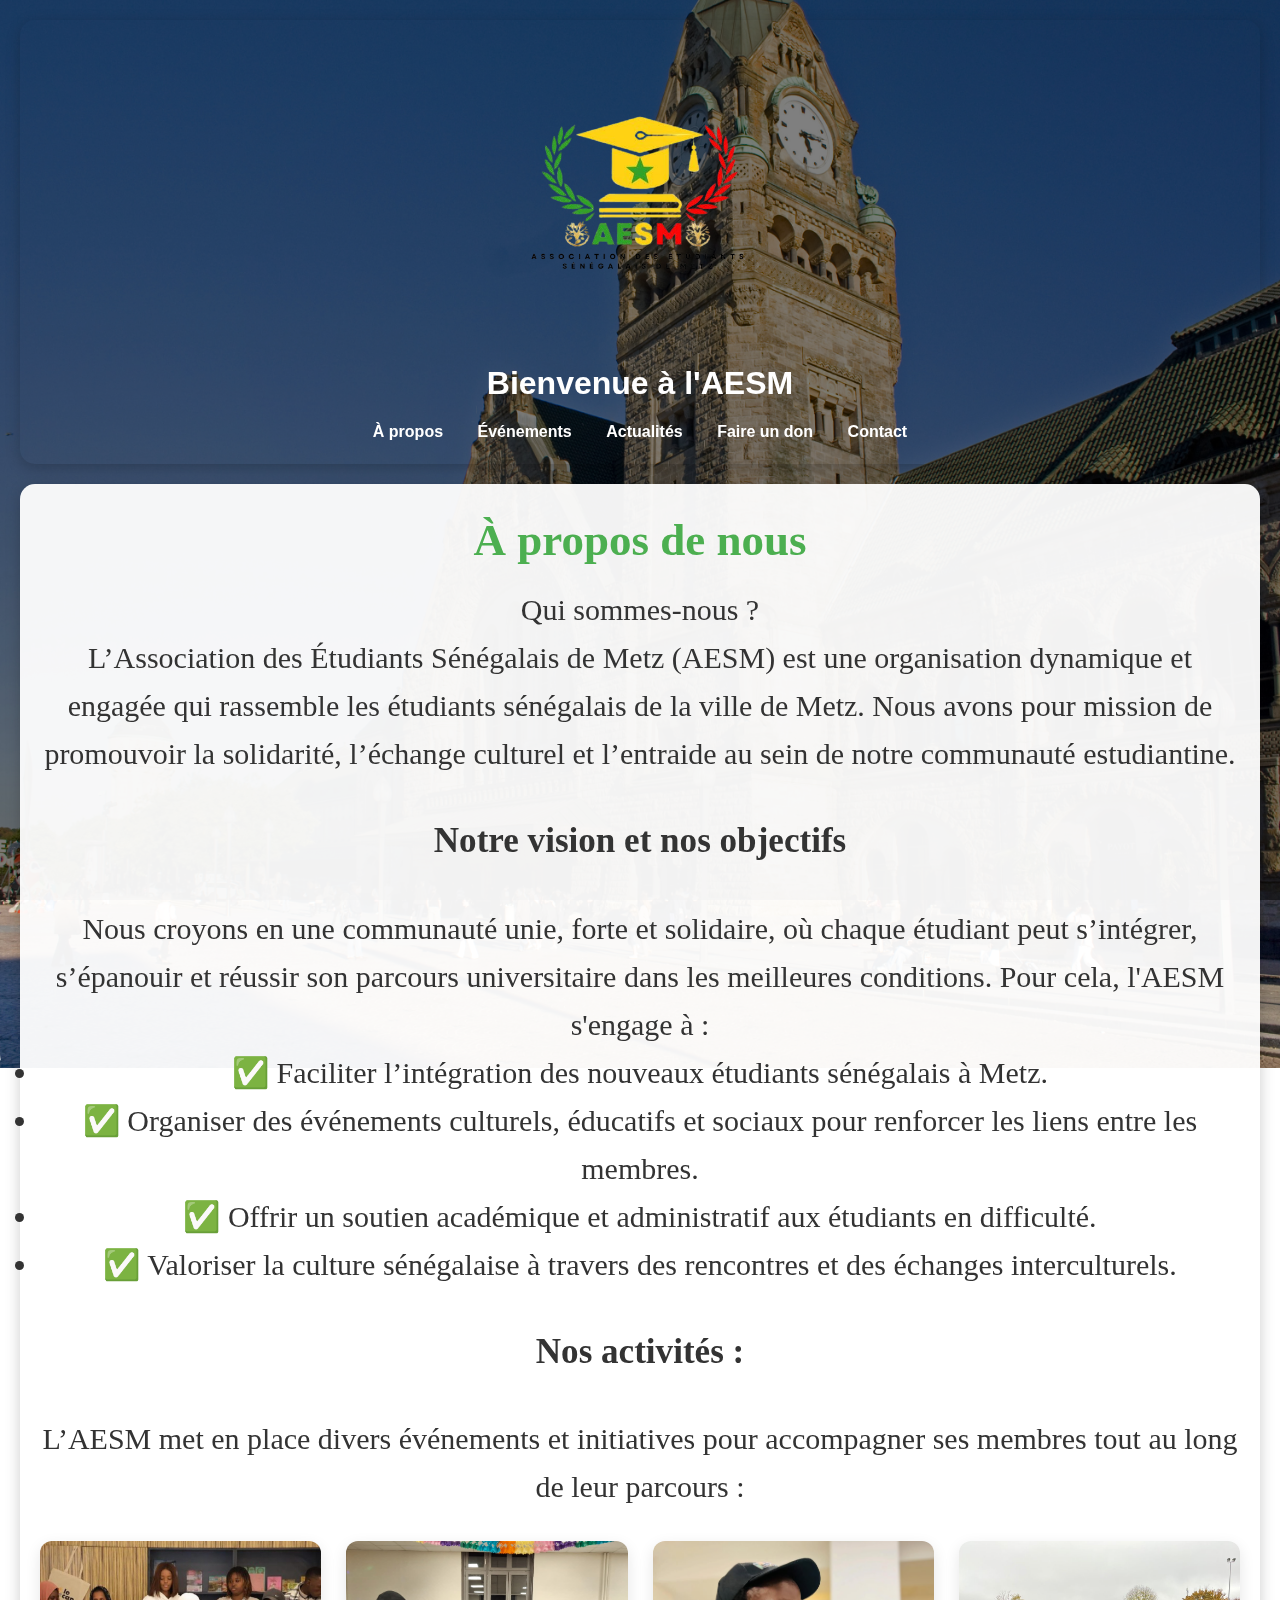
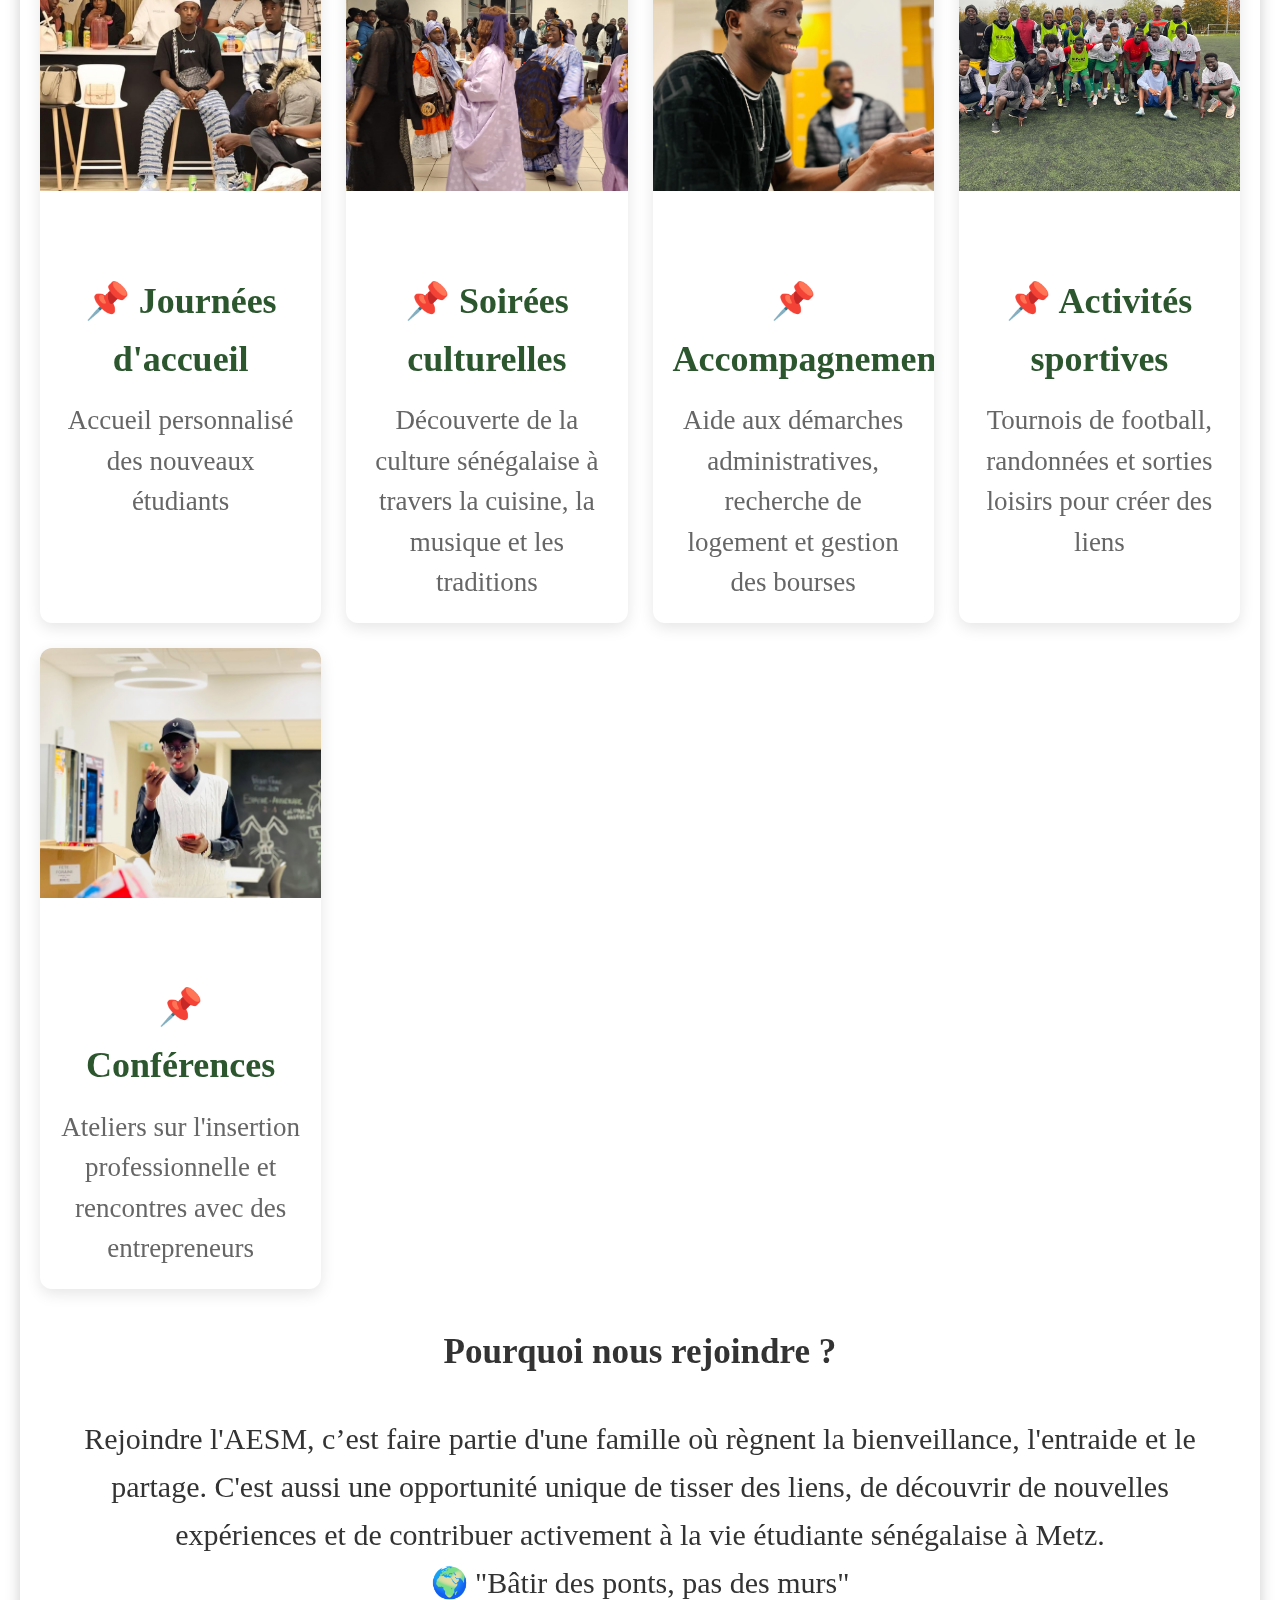
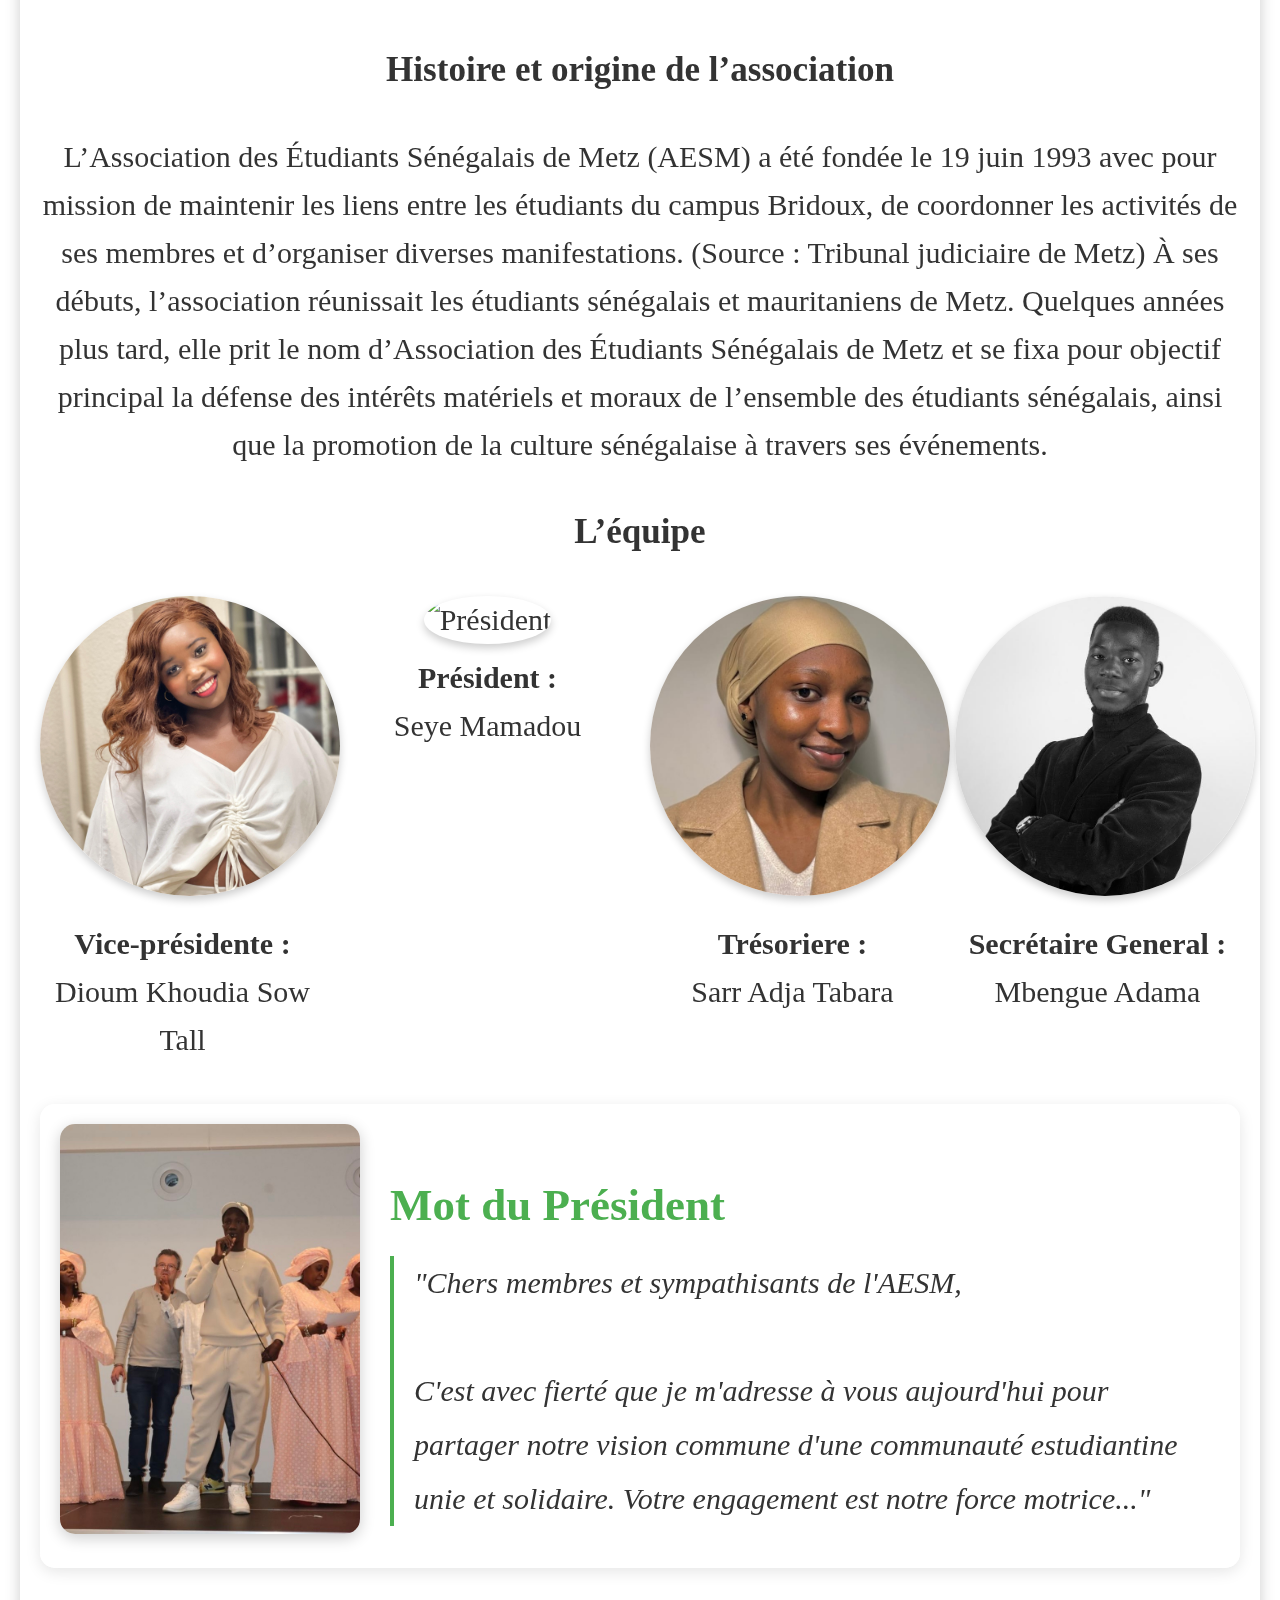
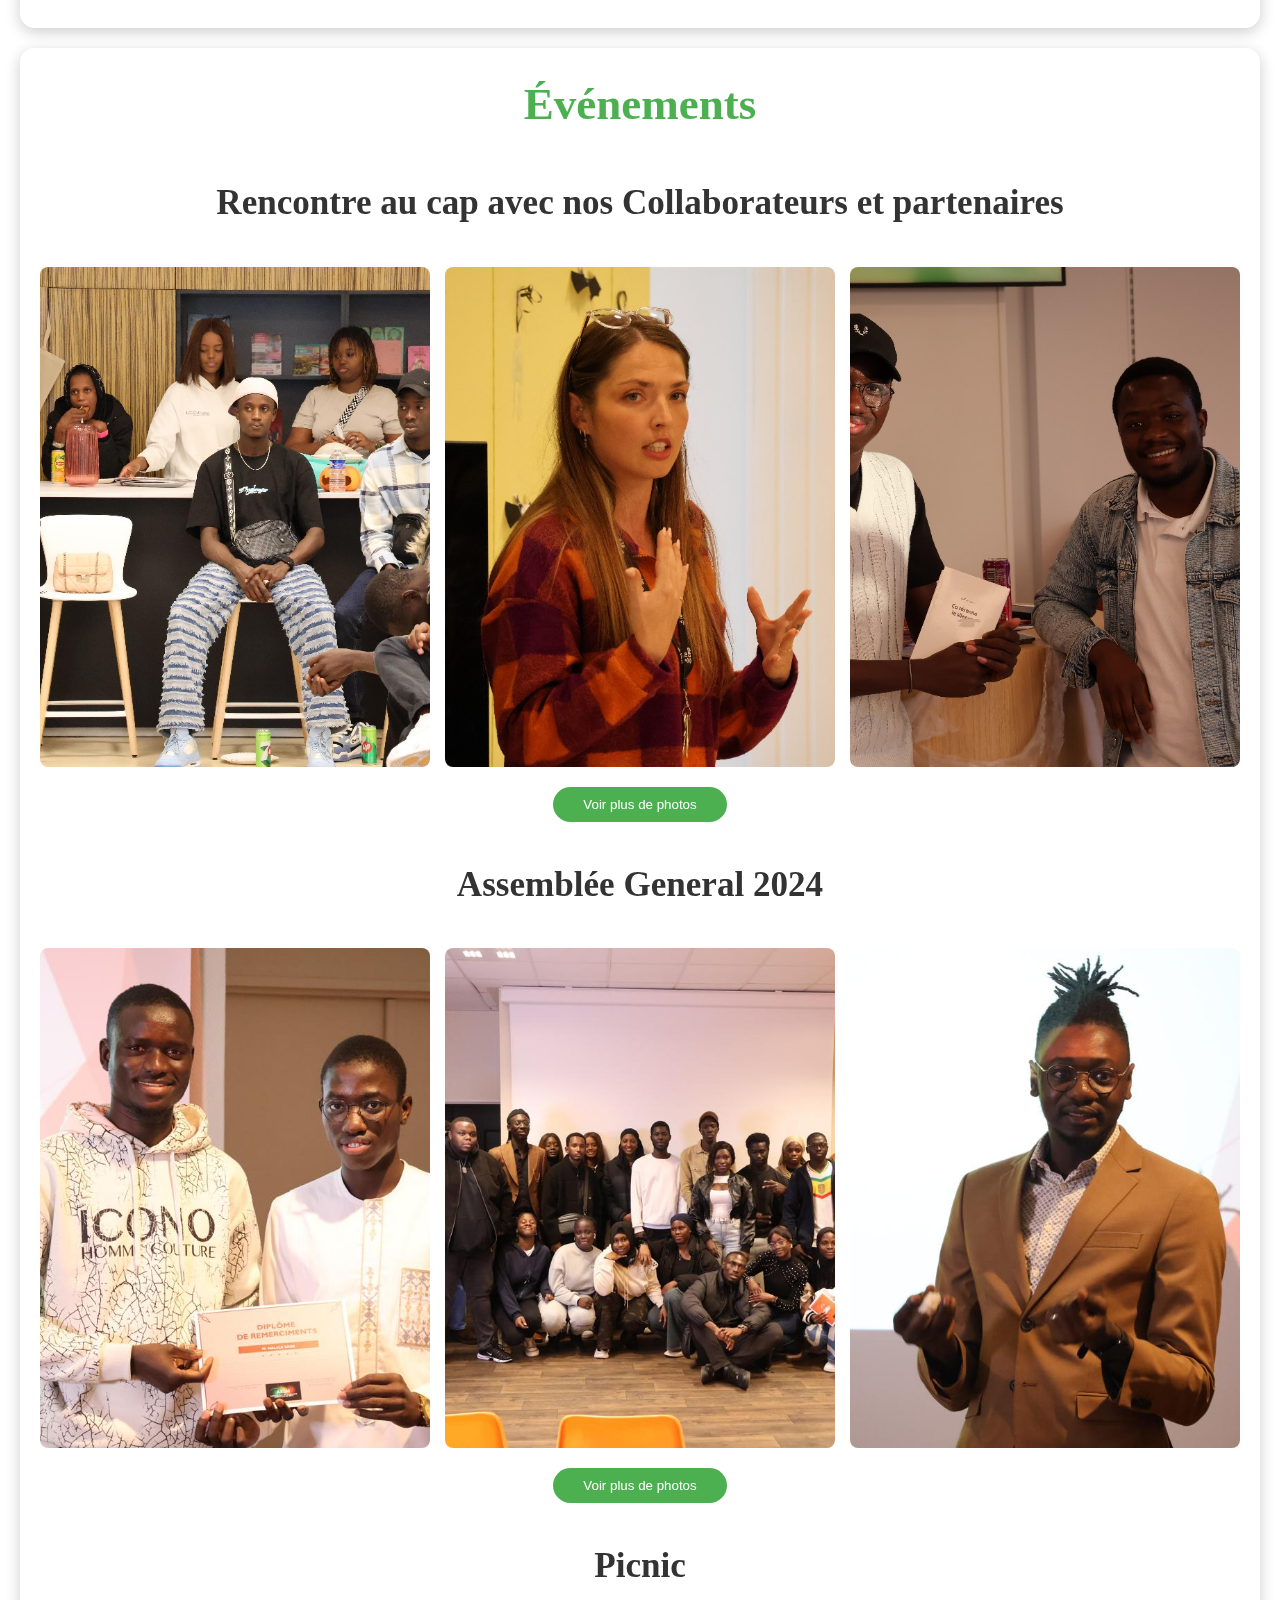
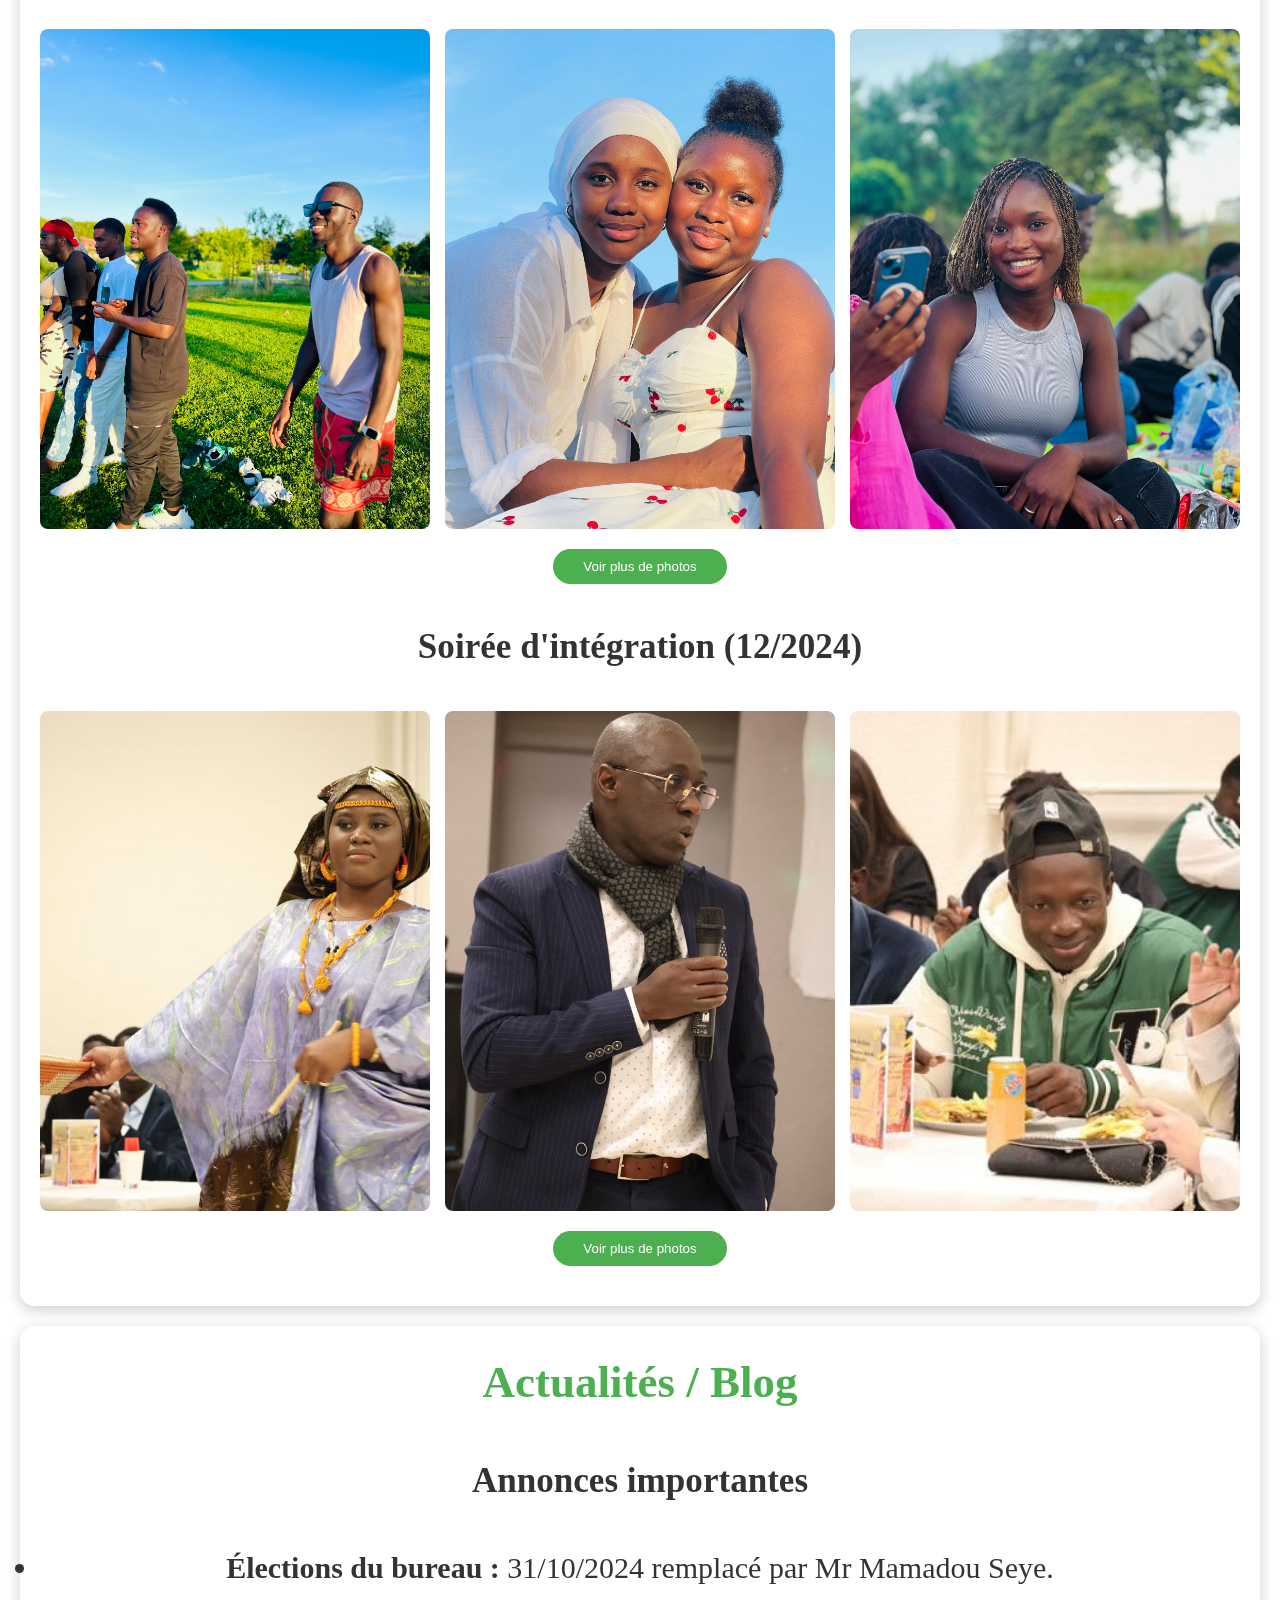
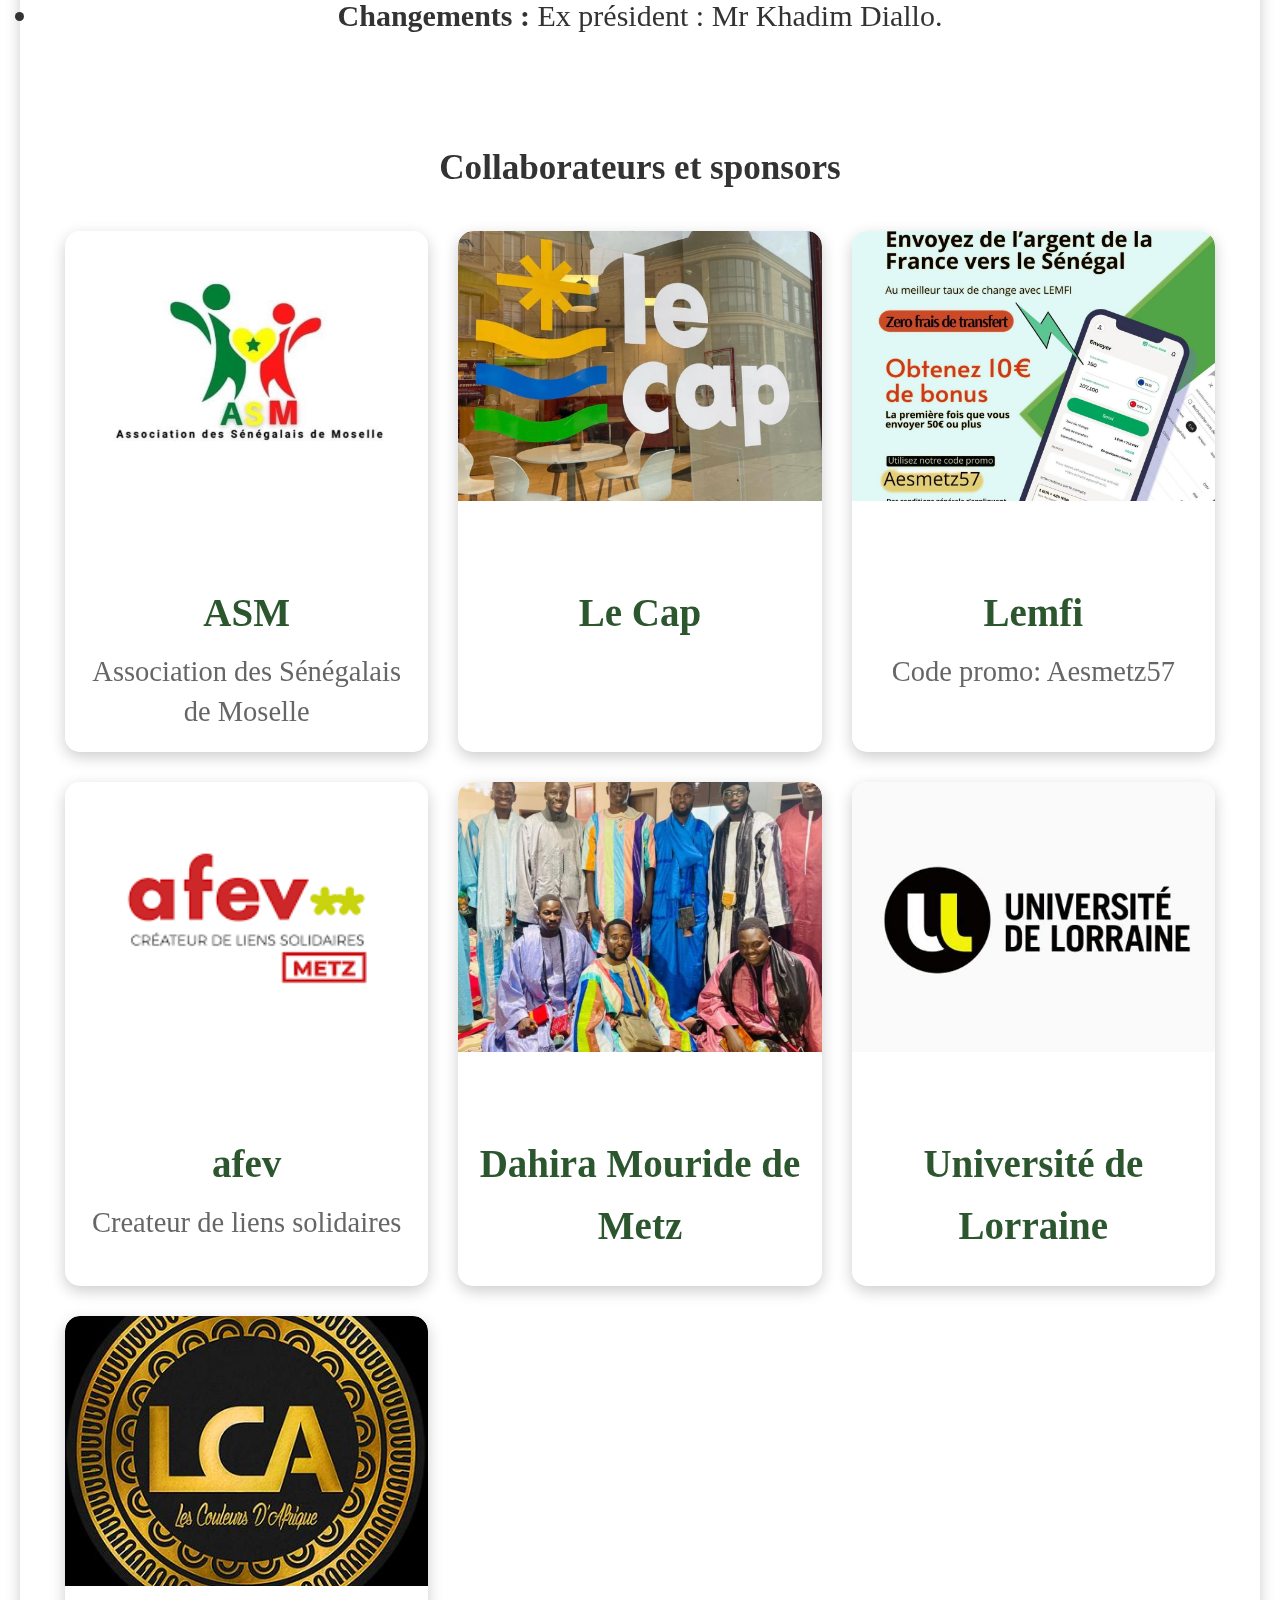
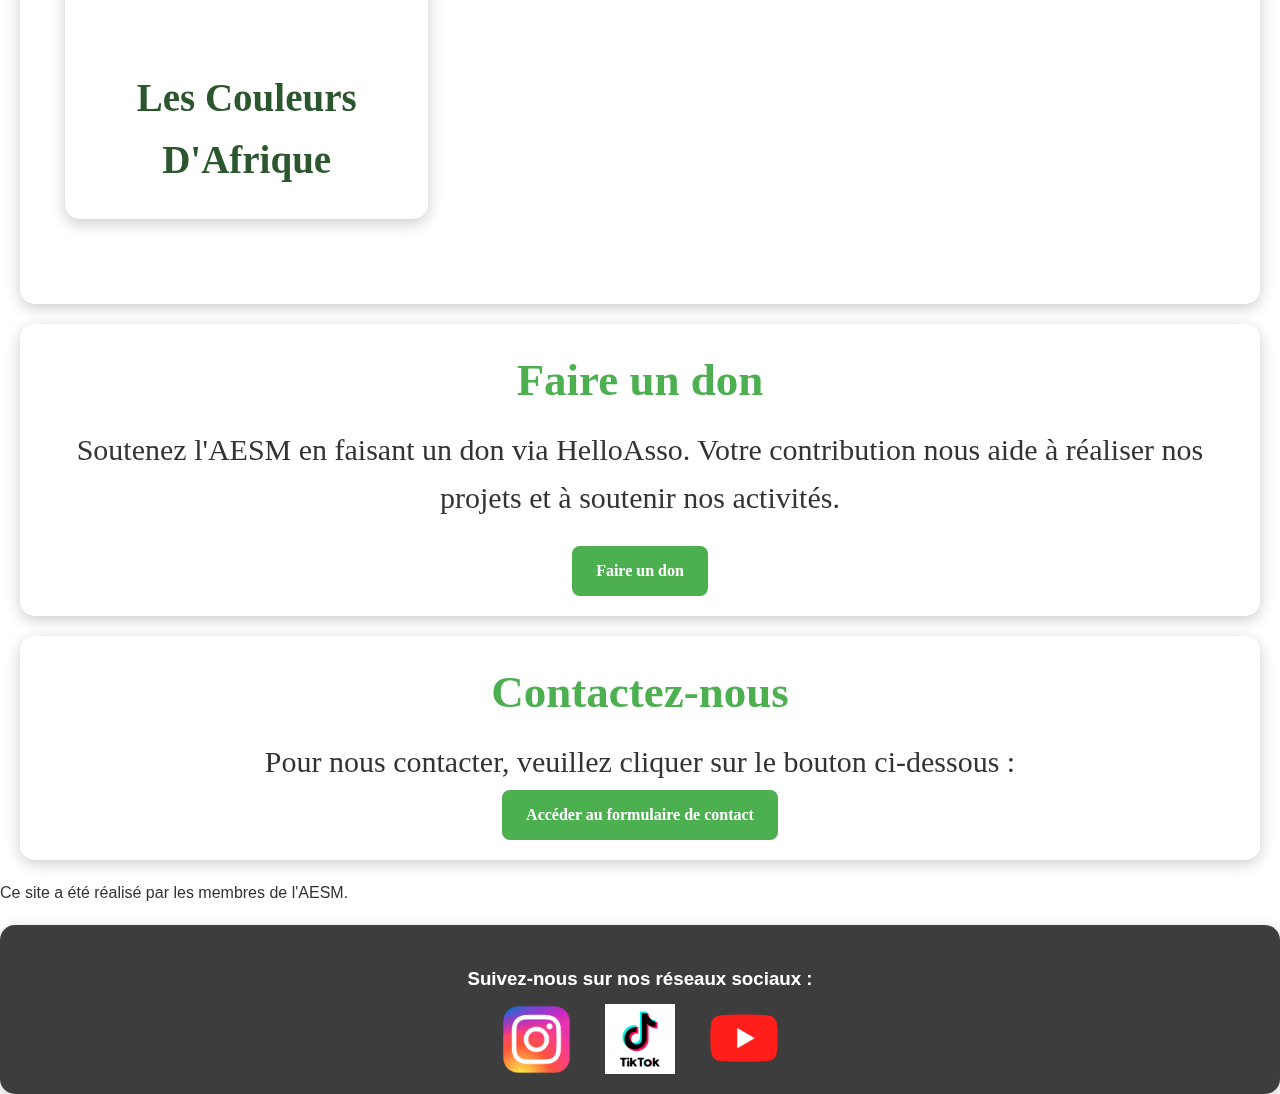
==== index.html @ ddfa6176 "Update index.html" ====
<!DOCTYPE html>
<html lang="fr">
<head>
  <meta charset="UTF-8">
  <meta name="viewport" content="width=device-width, initial-scale=1.0">
  <title>AESM - Association</title>
  <link rel="stylesheet" href="style.css">
  <link rel="stylesheet" href="https://cdnjs.cloudflare.com/ajax/libs/font-awesome/6.0.0-beta3/css/all.min.css">
</head>
<body>
  <!-- En-tête -->
  <header>
    <div class="logo">
      <img src="PHOTO-2024-07-18-23-38-45-removebg-preview.png" alt="Logo AESM" width="500">
    </div>
    <h1>Bienvenue à l'AESM</h1>
    <nav>
      <ul>
        <li><a href="#about">À propos</a></li>
        <li><a href="#events">Événements</a></li>
        <li><a href="#news">Actualités</a></li>
        <li><a href="#don">Faire un don</a></li>
        <li><a href="contact.html" target="_blank">Contact</a></li>
      </ul>
    </nav>
  </header>

  <!-- Section À propos -->
  <section id="about">
    <h2>À propos de nous</h2>
    <p>Qui sommes-nous ?</p>
    <p>
      L’Association des Étudiants Sénégalais de Metz (AESM) est une organisation dynamique et engagée qui rassemble les étudiants sénégalais de la ville de Metz. Nous avons pour mission de promouvoir la solidarité, l’échange culturel et l’entraide au sein de notre communauté estudiantine.
    </p>

    <h3>Notre vision et nos objectifs</h3>
    <p>
      Nous croyons en une communauté unie, forte et solidaire, où chaque étudiant peut s’intégrer, s’épanouir et réussir son parcours universitaire dans les meilleures conditions. Pour cela, l'AESM s'engage à :
    </p>
    <ul>
      <li>✅ Faciliter l’intégration des nouveaux étudiants sénégalais à Metz.</li>
      <li>✅ Organiser des événements culturels, éducatifs et sociaux pour renforcer les liens entre les membres.</li>
      <li>✅ Offrir un soutien académique et administratif aux étudiants en difficulté.</li>
      <li>✅ Valoriser la culture sénégalaise à travers des rencontres et des échanges interculturels.</li>
    </ul>

    <h3>Nos activités :</h3>
    <p>
      L’AESM met en place divers événements et initiatives pour accompagner ses membres tout au long de leur parcours :
    </p>
    
    <div class="activities-grid">
      <!-- Carte 1 -->
      <div class="activity-card">
        <img src="IMG_1BFABE31A3B1-1.jpeg" alt="Journée d'accueil">
        <div class="activity-content">
          <h4>📌 Journées d'accueil</h4>
          <p>Accueil personnalisé des nouveaux étudiants</p>
        </div>
      </div>

      <!-- Carte 2 -->
      <div class="activity-card">
        <img src="PHOTO-2024-12-29-06-07-31.jpg" alt="Soirée culturelle">
        <div class="activity-content">
          <h4>📌 Soirées culturelles</h4>
          <p>Découverte de la culture sénégalaise à travers la cuisine, la musique et les traditions</p>
        </div>
      </div>

      <!-- Carte 3 -->
      <div class="activity-card">
        <img src="IMG_AEBB4D42B78A-1.jpeg" alt="Orientation étudiants">
        <div class="activity-content">
          <h4>📌 Accompagnement</h4>
          <p>Aide aux démarches administratives, recherche de logement et gestion des bourses</p>
        </div>
      </div>

      <!-- Carte 4 -->
      <div class="activity-card">
        <img src="01da0c99-8529-484d-a7c5-5238e6abad5b.JPG" alt="Activités sportives">
        <div class="activity-content">
          <h4>📌 Activités sportives</h4>
          <p>Tournois de football, randonnées et sorties loisirs pour créer des liens</p>
        </div>
      </div>

      <!-- Carte 5 -->
      <div class="activity-card">
        <img src="IMG_04EDB9EB4CBD-1.jpeg" alt="Conférence">
        <div class="activity-content">
          <h4>📌 Conférences</h4>
          <p>Ateliers sur l'insertion professionnelle et rencontres avec des entrepreneurs</p>
        </div>
      </div>
    </div>

    <h3>Pourquoi nous rejoindre ?</h3>
    <p>
      Rejoindre l'AESM, c’est faire partie d'une famille où règnent la bienveillance, l'entraide et le partage. C'est aussi une opportunité unique de tisser des liens, de découvrir de nouvelles expériences et de contribuer activement à la vie étudiante sénégalaise à Metz.
    </p>
    <p>🌍 "Bâtir des ponts, pas des murs"</p>

    <h3>Histoire et origine de l’association</h3>
    <p>
      L’Association des Étudiants Sénégalais de Metz (AESM) a été fondée le 19 juin 1993 avec pour mission de maintenir les liens entre les étudiants du campus Bridoux, de coordonner les activités de ses membres et d’organiser diverses manifestations. (Source : Tribunal judiciaire de Metz)  

      À ses débuts, l’association réunissait les étudiants sénégalais et mauritaniens de Metz. Quelques années plus tard, elle prit le nom d’Association des Étudiants Sénégalais de Metz et se fixa pour objectif principal la défense des intérêts matériels et moraux de l’ensemble des étudiants sénégalais, ainsi que la promotion de la culture sénégalaise à travers ses événements.
    </p>

    <h3>L’équipe</h3>
    <div class="team-grid">
      <div class="team-member">
        <img src="PHOTO-2025-03-11-15-57-52.jpg" alt="Vice-président">
        <p><strong>Vice-présidente :</strong><br> Dioum Khoudia Sow Tall</p>
      </div>
      <div class="team-member">
        <img src="president.jpg" alt="Président">
        <p><strong>Président :</strong><br> Seye Mamadou</p>
      </div>
      <div class="team-member">
        <img src="49d410bf-b4b9-4752-95e1-48daf52a1ea6.jpg" alt="Trésorier">
        <p><strong>Trésoriere :</strong><br> Sarr Adja Tabara</p>
      </div>
      <div class="team-member">
        <img src="89726b7d-b067-4d74-ac09-86fc7202e1a9.jpg" alt="Secrétaire General">
        <p><strong>Secrétaire General :</strong><br> Mbengue Adama</p>
      </div>
    </div>

    <!-- Section Mot du président -->
    <div class="president-message">
      <div class="president-photo">
        <img src="d1a48d6d-c006-4075-9beb-6a8810f98c40.jpg" alt="Président">
      </div>
      <div class="president-text">
        <h3>Mot du Président</h3>
        <blockquote>
          "Chers membres et sympathisants de l'AESM,<br><br>
          C'est avec fierté que je m'adresse à vous aujourd'hui pour partager notre vision commune 
          d'une communauté estudiantine unie et solidaire. Votre engagement est notre force motrice..."
        </blockquote>
      </div>
    </div>
  </section>

 <!-- Section Événements -->
<section id="events">
    <h2>Événements</h2>
    
    <div class="events-container">
      <!-- Événement 1 -->
      <div class="event">
        <h3>Rencontre au cap avec nos Collaborateurs et partenaires</h3>
        <div class="gallery-container">
          <!-- Premières 3 photos visibles -->
          <div class="visible-gallery">
            <img src="5.jpg" alt="Photo 5 de l'événement">
            <img src="2.jpg" alt="Photo 2 de l'événement">
            <img src="3.jpg" alt="Photo 3 de l'événement">
          </div>
          <!-- Photos cachées -->
          <div class="hidden-gallery">
            <img src="4.jpg" alt="Photo 4 de l'événement">
            <img src="1.jpg" alt="Photo 1 de l'événement">
            <img src="6.jpg" alt="Photo 6 de l'événement">
            <img src="7.jpg" alt="Photo 7 de l'événement">
            <img src="8.jpg" alt="Photo 8 de l'événement">
            <img src="9.jpg" alt="Photo 9 de l'événement">
            <img src="10.jpg" alt="Photo 10 de l'événement">
            <img src="11.jpg" alt="Photo 11 de l'événement">
            <img src="12.jpg" alt="Photo 12 de l'événement">
            <img src="13.jpg" alt="Photo 13 de l'événement">
            <img src="14.jpg" alt="Photo 14 de l'événement">
          </div>
          <button class="voir-plus" aria-expanded="false">Voir plus de photos</button>
        </div>
      </div>
  
      <!-- Événement 2 -->
      <div class="event">
        <h3>Assemblée General 2024</h3>
        <div class="gallery-container">
          <div class="visible-gallery">
            <img src="ab16.jpg" alt="Photo 1 du Ndogou">
            <img src="ab44.jpg" alt="Photo 2 du Ndogou">
            <img src="ab8.jpg" alt="Photo 3 du Ndogou">
          </div>
          <div class="hidden-gallery">
            <!-- Liste des photos sans chemin -->
            <img src="ab1.jpg" alt="Photo Assemblée 1">
            <img src="ab2.jpg" alt="Photo Assemblée 2">
            <img src="ab3.jpg" alt="Photo Assemblée 3">
            <img src="ab4.jpg" alt="Photo Assemblée 4">
            <img src="ab5.jpg" alt="Photo Assemblée 5">
            <img src="ab6.jpg" alt="Photo Assemblée 6">
            <img src="ab7.jpg" alt="Photo Assemblée 7">
            <img src="ab9.jpg" alt="Photo Assemblée 9">
            <img src="ab10.jpg" alt="Photo Assemblée 10">
            <img src="ab11.jpg" alt="Photo Assemblée 11">
            <img src="ab12.jpg" alt="Photo Assemblée 12">
            <img src="ab13.jpg" alt="Photo Assemblée 13">
            <img src="ab14.jpg" alt="Photo Assemblée 14">
            <img src="ab15.jpg" alt="Photo Assemblée 15">
            <img src="ab17.jpg" alt="Photo Assemblée 17">
            <img src="ab18.jpg" alt="Photo Assemblée 18">
            <img src="ab19.jpg" alt="Photo Assemblée 19">
            <img src="ab20.jpg" alt="Photo Assemblée 20">
            <img src="ab21.jpg" alt="Photo Assemblée 21">
            <img src="ab22.jpg" alt="Photo Assemblée 22">
            <img src="ab23.jpg" alt="Photo Assemblée 23">
            <img src="ab24.jpg" alt="Photo Assemblée 24">
            <img src="ab25.jpg" alt="Photo Assemblée 25">
            <img src="ab26.jpg" alt="Photo Assemblée 26">
            <img src="ab27.jpg" alt="Photo Assemblée 27">
            <img src="ab28.jpg" alt="Photo Assemblée 28">
            <img src="ab29.jpg" alt="Photo Assemblée 29">
            <img src="ab30.jpg" alt="Photo Assemblée 30">
            <img src="ab31.jpg" alt="Photo Assemblée 31">
            <img src="ab32.jpg" alt="Photo Assemblée 32">
            <img src="ab33.jpg" alt="Photo Assemblée 33">
            <img src="ab34.jpg" alt="Photo Assemblée 34">
            <img src="ab35.jpg" alt="Photo Assemblée 35">
            <img src="ab36.jpg" alt="Photo Assemblée 36">
            <img src="ab38.jpg" alt="Photo Assemblée 38">
            <img src="ab39.jpg" alt="Photo Assemblée 39">
            <img src="ab40.jpg" alt="Photo Assemblée 40">
            <img src="ab41.jpg" alt="Photo Assemblée 41">
            <img src="ab42.jpg" alt="Photo Assemblée 42">
            <img src="ab43.jpg" alt="Photo Assemblée 43">
            <img src="ab45.jpg" alt="Photo Assemblée 45">
            <img src="ab46.jpg" alt="Photo Assemblée 46">
          </div>
          <button class="voir-plus" aria-expanded="false">Voir plus de photos</button>
        </div>
      </div>
  
      <!-- Événement 3 -->
      <div class="event">
        <h3>Picnic</h3>
        <div class="gallery-container">
          <div class="visible-gallery">
            <img src="P14.jpg" alt="Photo 1 du Picnic">
            <img src="P5.jpg" alt="Photo 2 du Picnic">
            <img src="P17.jpg" alt="Photo 3 du Picnic">
          </div>
          <div class="hidden-gallery">
            <img src="P1.jpg" alt="Photo du Picnic">
            <img src="P2.jpg" alt="Photo du Picnic">
            <img src="P3.jpg" alt="Photo du Picnic">
            <img src="P4.jpg" alt="Photo du Picnic">
            <img src="P6.jpg" alt="Photo du Picnic">
            <img src="P8.jpg" alt="Photo du Picnic">
            <img src="P9.jpg" alt="Photo du Picnic">
            <img src="P10.jpg" alt="Photo du Picnic">
            <img src="P11.jpg" alt="Photo du Picnic">
            <img src="P12.jpg" alt="Photo du Picnic">
            <img src="P13.jpg" alt="Photo du Picnic">
            <img src="P15.jpg" alt="Photo du Picnic">
            <img src="P16.jpg" alt="Photo du Picnic">
          </div>
          <button class="voir-plus" aria-expanded="false">Voir plus de photos</button>
        </div>
      </div>
  
      <!-- Événement 4 -->
      <div class="event">
        <h3>Soirée d'intégration (12/2024)</h3>
        <div class="gallery-container">
          <div class="visible-gallery">
            <img src="c10.jpg" alt="Photo 5 de l'événement">
            <img src="c12.jpg" alt="Photo 2 de l'événement">
            <img src="c18.jpg" alt="Photo 3 de l'événement">
          </div>
          <div class="hidden-gallery">
            <img src="c1.jpg" alt="Photo événement 1">
            <img src="c2.jpg" alt="Photo événement 2">
            <img src="c3.jpg" alt="Photo événement 3">
            <img src="c4.jpg" alt="Photo événement 4">
            <img src="c5.jpg" alt="Photo événement 5">
            <img src="c6.jpg" alt="Photo événement 6">
            <img src="c7.jpg" alt="Photo événement 7">
            <img src="c8.jpg" alt="Photo événement 8">
            <img src="c9.jpg" alt="Photo événement 9">
            <img src="c11.jpg" alt="Photo événement 11">
            <img src="c13.jpg" alt="Photo événement 13">
            <img src="c14.jpg" alt="Photo événement 14">
            <img src="c15.jpg" alt="Photo événement 15">
            <img src="c16.jpg" alt="Photo événement 16">
            <img src="c17.jpg" alt="Photo événement 17">
            <img src="c19.jpg" alt="Photo événement 19">
          </div>
          <button class="voir-plus" aria-expanded="false">Voir plus de photos</button>
        </div>
      </div>
    </div>
</section>

  <!-- Section Actualités / Blog -->
  <section id="news">
    <h2>Actualités / Blog</h2>
    <h3>Annonces importantes</h3>
    <ul>
      <li><strong>Élections du bureau :</strong> 31/10/2024 remplacé par Mr Mamadou Seye.</li>
      <li><strong>Changements :</strong> Ex président : Mr Khadim Diallo.</li>
    </ul>
    <div class="partners-section">
      <h3>Collaborateurs et sponsors</h3>
      <div class="partners-grid">
        <!-- Partenaire 1 -->
        <div class="partner-card">
          <div class="partner-image">
            <img src="IMG_1F279CE6DCDB-1.jpeg" alt="ASM">
            <div class="partner-text">
              <h4>ASM</h4>
              <p>Association des Sénégalais de Moselle</p>
            </div>
          </div>
        </div>
        <!-- Partenaire 2 -->
        <div class="partner-card">
          <div class="partner-image">
            <img src="LeCap.jpg" alt="Le Cap">
            <div class="partner-text">
              <h4>Le Cap</h4>
              <p></p>
            </div>
          </div>
        </div>
        <!-- Partenaire 3 -->
        <div class="partner-card">
          <div class="partner-image">
            <img src="PHOTO-2025-03-11-21-10-51.jpg" alt="Lemfi">
            <div class="partner-text">
              <h4>Lemfi</h4>
              <p>Code promo: Aesmetz57</p>
            </div>
          </div>
        </div>
        <!-- Partenaire 4 -->
        <div class="partner-card">
          <div class="partner-image">
            <img src="afev.png" alt="afev">
            <div class="partner-text">
              <h4>afev</h4>
              <p>Createur de liens solidaires</p>
            </div>
          </div>
        </div>
        <!-- Partenaire 5 -->
        <div class="partner-card">
          <div class="partner-image">
            <img src="Dahira.jpeg" alt="Dahira Mouride de Metz">
            <div class="partner-text">
              <h4>Dahira Mouride de Metz</h4>
              <p></p>
            </div>
          </div>
        </div>
        <!-- Partenaire 6 -->
        <div class="partner-card">
          <div class="partner-image">
            <img src="UL.jpg" alt="UL">
            <div class="partner-text">
              <h4>Université de Lorraine</h4>
              <p></p>
            </div>
          </div>
        </div>
        <!-- Partenaire 7 -->
        <div class="partner-card">
          <div class="partner-image">
            <img src="LesCouleursD.jpg" alt="Partenaire 7">
            <div class="partner-text">
              <h4>Les Couleurs D'Afrique</h4>
              <p></p>
            </div>
          </div>
        </div>
      </div>
    </div>
  </section>
  
  <!-- Section Faire un don -->
  <section id="don">
    <h2>Faire un don</h2>
    <p>
      Soutenez l'AESM en faisant un don via HelloAsso. Votre contribution nous aide à réaliser nos projets et à soutenir nos activités.
    </p>
    <a href="https://www.helloasso.com/associations/association-des-etudiants-senegalais-de-metz/formulaires/1" target="_blank" class="don-button">Faire un don</a>
  </section>

  <!-- Section Contact -->
  <section id="contact">
    <h2>Contactez-nous</h2>
    <p>Pour nous contacter, veuillez cliquer sur le bouton ci-dessous :</p>
    <a href="contact.html" target="_blank" class="don-button">Accéder au formulaire de contact</a>
  </section>
  <p>
    Ce site a été réalisé par les membres de l'AESM.
  </p>
  <!-- Pied de page -->
  <footer>
    <h3>Suivez-nous sur nos réseaux sociaux :</h3>
    <ul>
      <li>
        <a href="https://www.instagram.com/aesmetz/?igsh=enFueDQzMnk2ZG1j&utm_source=qr" target="_blank">
          <img src="logo-instagram-jpg.png" alt="Instagram" width="32" height="32">
        </a>
      </li>
      <li>
        <a href="https://www.tiktok.com/@aesmetz?_t=ZN-8uXeVrQe4dK&_r=1" target="_blank">
          <img src="logo-png-tiktok.jpg" alt="TikTok" width="32" height="32">
        </a>
      </li>
      <li>
        <a href="https://www.youtube.com/@AESMETZ" target="_blank">
          <img src="logo-de-youtube.png" alt="YouTube" width="32" height="32">
        </a>
      </li>
    </ul>
  </footer>
  
  <!-- Lightbox -->
  <div id="lightbox" class="lightbox">
    <span class="close">&times;</span>
    <img class="lightbox-content" id="lightbox-img" src="" alt="">
  </div>
  
  <script>
    // Sélectionne la lightbox et son contenu
    const lightbox = document.getElementById("lightbox");
    const lightboxImg = document.getElementById("lightbox-img");
    const closeBtn = document.querySelector(".lightbox .close");
  
    // Fonction pour ouvrir la lightbox avec l'image cliquée
    function openLightbox(event) {
      lightbox.style.display = "block";
      lightboxImg.src = event.target.src;
      lightboxImg.alt = event.target.alt;
    }
  
    // Attache l'événement "click" à toutes les images de la galerie
    const galleryImages = document.querySelectorAll(".visible-gallery img, .hidden-gallery img");
    galleryImages.forEach(img => {
      img.addEventListener("click", openLightbox);
    });
  
    // Ferme la lightbox quand on clique sur le bouton de fermeture
    closeBtn.addEventListener("click", function() {
      lightbox.style.display = "none";
    });
  
    // Ferme la lightbox en cliquant en dehors de l'image
    lightbox.addEventListener("click", function(event) {
      if (event.target === lightbox) {
        lightbox.style.display = "none";
      }
    });
  </script>
  
  <script>
    document.addEventListener("DOMContentLoaded", function() {
      const voirPlusButtons = document.querySelectorAll('.voir-plus');
      
      voirPlusButtons.forEach(button => {
        button.addEventListener('click', function() {
          // On cherche la galerie cachée associée à ce bouton
          const galleryContainer = this.parentElement;
          const hiddenGallery = galleryContainer.querySelector('.hidden-gallery');
          
          // Bascule l'affichage
          if (hiddenGallery.classList.contains('visible')) {
            hiddenGallery.classList.remove('visible');
            this.textContent = 'Voir plus de photos';
            this.setAttribute('aria-expanded', 'false');
          } else {
            hiddenGallery.classList.add('visible');
            this.textContent = 'Voir moins de photos';
            this.setAttribute('aria-expanded', 'true');
          }
        });
      });
    });
  </script>
   <script>
        document.addEventListener("contextmenu", (event) => event.preventDefault()); // Désactive le clic droit
        document.addEventListener("keydown", (event) => {
            if (event.ctrlKey && (event.key === "u" || event.key === "s" || event.key === "i" || event.key === "j")) {
                event.preventDefault(); // Empêche Ctrl+U, Ctrl+S, Ctrl+Shift+I, Ctrl+Shift+J
            }
        });
    </script>
</body>
</html>
---- style.css ----
/* Reset des styles de base */
body, h1, h2, p, ul, li, form, label, input, textarea, button {
    margin: 0;
    padding: 0;
    box-sizing: border-box;
}

/* Styles généraux */
body {
    font-family: Arial, sans-serif;
    line-height: 1.6;
    color: #333;
    margin: 0;
    padding: 0;
    background-image: url('PA00106842-Gare_de_Metz-Ville.jpg');
    background-size: cover;
    background-position: center;
    background-attachment: fixed;
    background-repeat: no-repeat;
    font-size: auto;
}

/* Overlay sombre pour améliorer la lisibilité du texte */
body::before {
    content: '';
    position: fixed;
    top: 0;
    left: 0;
    width: 100%;
    height: 100%;
    background-color: rgba(0, 0, 0, 0.5);
    z-index: -1;
}

/* En-tête */
header {
    display: flex;
    align-items: center;
    justify-content: center;
    flex-direction: column;
    color: white;
    padding: 20px 0;
    text-align: center;
    border-radius: 15px;
    margin: 20px;
    box-shadow: 0 4px 15px rgba(0, 0, 0, 0.2);
}

header .logo img {
    width: 300px;
    height: auto;
    border-radius: 10px;
    margin-bottom: 10px;
}

header h1 {
    margin-bottom: 10px;
}

nav ul {
    list-style: none;
}

nav ul li {
    display: inline;
    margin: 0 15px;
}

nav ul li a {
    color: white;
    text-decoration: none;
    font-weight: bold;
}

/* Sections */
section {
    background-color: rgba(255, 255, 255, 0.95);
    margin: 20px;
    padding: 20px;
    border-radius: 15px;
    box-shadow: 0 4px 15px rgba(0, 0, 0, 0.2);
    text-align: center;
    font-family: 'Times New Roman', Times, serif;
    font-size: 30px;
}

section h2 {
    margin-bottom: 10px;
    color: #4CAF50;
}

/* Grille de l'équipe */
.team-grid {
    display: grid;
    grid-template-columns: repeat(auto-fit, minmax(200px, 1fr));
    gap: 20px;
    margin-top: 20px;
}

.team-member {
    text-align: center;
}

.team-member img {
    width: 300px;
    height: 300px;
    border-radius: 50%;
    object-fit: cover;
    margin-bottom: 10px;
    box-shadow: 0 4px 8px rgba(0, 0, 0, 0.2);
    transition: transform 0.3s ease;
}

.team-member img:hover {
    transform: scale(1.1);
}

/* Galerie d'images des événements */
.gallery {
    display: grid;
    grid-template-columns: repeat(auto-fit, minmax(250px, 1fr));
    gap: 10px;
    margin-top: 20px;
    max-width: 1200px;
    margin-left: auto;
    margin-right: auto;
}

.gallery img {
    width: 100%;
    height: 250px;
    border-radius: 10px;
    box-shadow: 0 4px 8px rgba(0, 0, 0, 0.2);
    transition: transform 0.3s ease, box-shadow 0.3s ease;
    object-fit: cover;
}

.gallery img:hover {
    transform: scale(1.05);
    box-shadow: 0 6px 12px rgba(0, 0, 0, 0.3);
}

.gallery-container {
    position: relative;
    margin-top: 20px;
  }
  
  .visible-gallery, .hidden-gallery {
    display: grid;
    grid-template-columns: repeat(auto-fit, minmax(200px, 1fr));
    gap: 15px;
    margin-bottom: 20px;
  }
  
  .hidden-gallery {
    display: none;
    animation: fadeIn 0.5s ease;
  }
  
  /* Lorsque la galerie cachée devient visible */
  .hidden-gallery.visible {
    display: grid !important;
    animation: fadeIn 0.5s ease;
  }
  
  .visible-gallery img, .hidden-gallery img {
    width: 100%;
    height: 500px;
    object-fit: cover;
    border-radius: 8px;
    cursor: pointer;
    transition: transform 0.3s ease;
  }
  
  .visible-gallery img:hover, .hidden-gallery img:hover {
    transform: scale(1.05);
  }
  
  .voir-plus {
    display: block;
    margin: 20px auto;
    padding: 10px 30px;
    background-color: #4CAF50;
    color: white;
    border: none;
    border-radius: 25px;
    cursor: pointer;
    transition: background-color 0.3s ease;
  }
  
  .voir-plus:hover {
    background-color: #45a049;
  }
  
  @keyframes fadeIn {
    from { opacity: 0; }
    to { opacity: 1; }
  }
  

/* Formulaire moderne */
.modern-form {
    max-width: 800px;
    margin: 0 auto;
    padding: 20px;
    background-color: rgba(255, 255, 255, 0.95);
    border-radius: 15px;
    box-shadow: 0 4px 15px rgba(0, 0, 0, 0.2);
}

.form-row {
    display: flex;
    gap: 20px;
    margin-bottom: 15px;
}

.form-row .form-group {
    flex: 1;
}

.form-group {
    margin-bottom: 20px;
}

.form-group label {
    display: flex;
    align-items: center;
    margin-bottom: 8px;
    font-weight: bold;
    color: #333;
}

.form-group label i {
    margin-right: 10px;
    color: #4CAF50;
}

.form-group input,
.form-group textarea {
    width: 100%;
    padding: 12px;
    border: 2px solid #ddd;
    border-radius: 8px;
    font-size: 16px;
    transition: border-color 0.3s ease, box-shadow 0.3s ease;
}

.form-group input:focus,
.form-group textarea:focus {
    border-color: #4CAF50;
    box-shadow: 0 0 8px rgba(76, 175, 80, 0.3);
    outline: none;
}

.form-group textarea {
    resize: vertical;
    min-height: 150px;
}

.submit-button {
    display: flex;
    align-items: center;
    justify-content: center;
    width: 100%;
    padding: 12px;
    background-color: #4CAF50;
    color: white;
    border: none;
    border-radius: 8px;
    font-size: 16px;
    font-weight: bold;
    cursor: pointer;
    transition: background-color 0.3s ease, transform 0.3s ease;
}

.submit-button i {
    margin-right: 10px;
}

.submit-button:hover {
    background-color: #45a049;
    transform: translateY(-2px);
}

/* Section Don */
#don {
    text-align: center;
    padding: 20px;
    background-color: rgba(255, 255, 255, 0.95);
    margin: 20px;
    border-radius: 15px;
    box-shadow: 0 4px 15px rgba(0, 0, 0, 0.2);
}

#don h2 {
    margin-bottom: 10px;
    color: #4CAF50;
}

#don p {
    margin-bottom: 20px;
}

.don-button {
    display: inline-block;
    padding: 12px 24px;
    background-color: #4CAF50;
    color: white;
    text-decoration: none;
    border-radius: 8px;
    font-size: 16px;
    font-weight: bold;
    transition: background-color 0.3s ease, transform 0.3s ease;
}

.don-button:hover {
    background-color: #45a049;
    transform: translateY(-2px);
}

/* Pied de page */
footer {
    text-align: center;
    margin-top: 20px;
    padding: 20px;
    background-color: rgba(51, 51, 51, 0.95);
    color: white;
    border-radius: 15px;
    box-shadow: 0 4px 15px rgba(0, 0, 0, 0.2);
}

footer h3 {
    margin-bottom: 10px;
}

footer ul {
    list-style: none;
}

footer ul li {
    display: inline;
    margin: 0 15px;
}

footer ul li a {
    color: white;
    text-decoration: none;
    font-weight: bold;
}

footer ul li img {
    width: 70px;
    height: 70px;
    vertical-align: middle;
    transition: transform 0.3s ease;
}

footer ul li img:hover {
    transform: scale(1.2);
}

/* Adaptation mobile */
@media (max-width: 768px) {
    .gallery {
        grid-template-columns: 1fr;
    }
    
    .gallery img {
        height: 200px;
    }

    header .logo img {
        width: 200px;
    }

    section {
        margin: 10px;
        padding: 15px;
        font-size: 24px;
    }

    .team-grid {
        grid-template-columns: 1fr;
    }
}
/* Section Mot du président */
.president-message {
    display: flex;
    gap: 30px;
    align-items: flex-start;
    margin: 40px 0;
    padding: 20px;
    background-color: rgba(255, 255, 255, 0.9);
    border-radius: 15px;
    box-shadow: 0 4px 15px rgba(0, 0, 0, 0.1);
}

.president-photo img {
    width: 300px;
    border-radius: 15px;
    box-shadow: 0 4px 15px rgba(0, 0, 0, 0.2);
    transition: transform 0.3s ease;
}

.president-photo img:hover {
    transform: scale(1.03);
}

.president-text {
    flex: 1;
    text-align: left;
}

.president-text h3 {
    color: #4CAF50;
    margin-bottom: 15px;
    font-size: 1.5em;
}

.president-text blockquote {
    font-style: italic;
    line-height: 1.8;
    border-left: 4px solid #4CAF50;
    padding-left: 20px;
    margin: 15px 0;
}



/* Responsive */
@media (max-width: 768px) {
    .president-message {
        flex-direction: column;
        align-items: center;
    }
    
    .president-photo img {
        width: 100%;
        max-width: 300px;
    }
    
    .president-text {
        text-align: center;
    }
    
    .president-text blockquote {
        border-left: none;
        padding-left: 0;
        text-align: justify;
    }
}
/* Grille des activités */
.activities-grid {
    display: grid;
    grid-template-columns: repeat(auto-fit, minmax(280px, 1fr));
    gap: 25px;
    margin: 30px 0;
}

.activity-card {
    background: white;
    border-radius: 12px;
    overflow: hidden;
    box-shadow: 0 5px 15px rgba(0,0,0,0.1);
    transition: transform 0.3s ease;
}

.activity-card:hover {
    transform: translateY(-5px);
}

.activity-card img {
    width: 100%;
    height: 250px;
    object-fit: cover;
    
    cursor: pointer;
    transition: transform 0.3s ease, filter 0.3s ease;
}

.activity-content {
    padding: 20px;
}

.activity-content h4 {
    color: #2c572e;
    margin-bottom: 12px;
    font-size: 1.2em;
}

.activity-content p {
    font-size: 0.9em;
    line-height: 1.5;
    color: #666;
}

@media (max-width: 768px) {
    .activities-grid {
        grid-template-columns: 1fr;
    }
    
    .activity-card img {
        height: 180px;
    }
}
.activity-card img:hover {
    filter: brightness(0.9);
}

/* Style de la lightbox */
.lightbox {
    display: none; /* Masqué par défaut */
    position: fixed;
    z-index: 1000;
    padding-top: 60px;
    left: 0;
    top: 0;
    width: 100%;
    height: 100%;
    overflow: auto;
    background-color: rgba(0, 0, 0, 0.9); /* Fond noir semi-transparent */
  }
  
  .lightbox-content {
    margin: auto;
    display: block;
    max-width: 90%;
    max-height: 80%;
    animation: zoomIn 0.5s;
  }
  
  @keyframes zoomIn {
    from { transform: scale(0.8); opacity: 0; }
    to { transform: scale(1); opacity: 1; }
  }
  
  /* Bouton de fermeture */
  .lightbox .close {
    position: absolute;
    top: 20px;
    right: 35px;
    color: #f1f1f1;
    font-size: 40px;
    font-weight: bold;
    cursor: pointer;
    transition: 0.3s;
  }
  
  .lightbox .close:hover {
    color: #bbb;
  }
  

/* Section Collaborateurs */
.partners-section {
    margin: 40px 0;
    padding: 25px;
}

.partners-grid {
    display: grid;
    grid-template-columns: repeat(auto-fit, minmax(300px, 1fr));
    gap: 30px;
    margin-top: 25px;
}

.partner-card {
    position: relative;
    border-radius: 15px;
    overflow: hidden;
    box-shadow: 0 5px 15px rgba(0,0,0,0.2);
    transition: transform 0.3s ease;
}

.partner-card:hover {
    transform: translateY(-5px);
}

.partner-image img {
    width: 100%;
    height: 270px;
    object-fit: cover;
    border-radius: 15px 15px 0 0;
}

.partner-text {
    padding: 20px;
    text-align: center;
    background: rgba(255, 255, 255, 0.9);
    margin-top: -5px;
    border-radius: 0 0 15px 15px;
}

.partner-text h4 {
    color: #2c572e;
    margin-bottom: 8px;
    font-size: 1.3em;
}

.partner-text p {
    color: #666;
    font-size: 0.95em;
    line-height: 1.4;
}

@media (max-width: 768px) {
    .partners-grid {
        grid-template-columns: 1fr;
    }
    
    .partner-image img {
        height: 200px;
    }
}
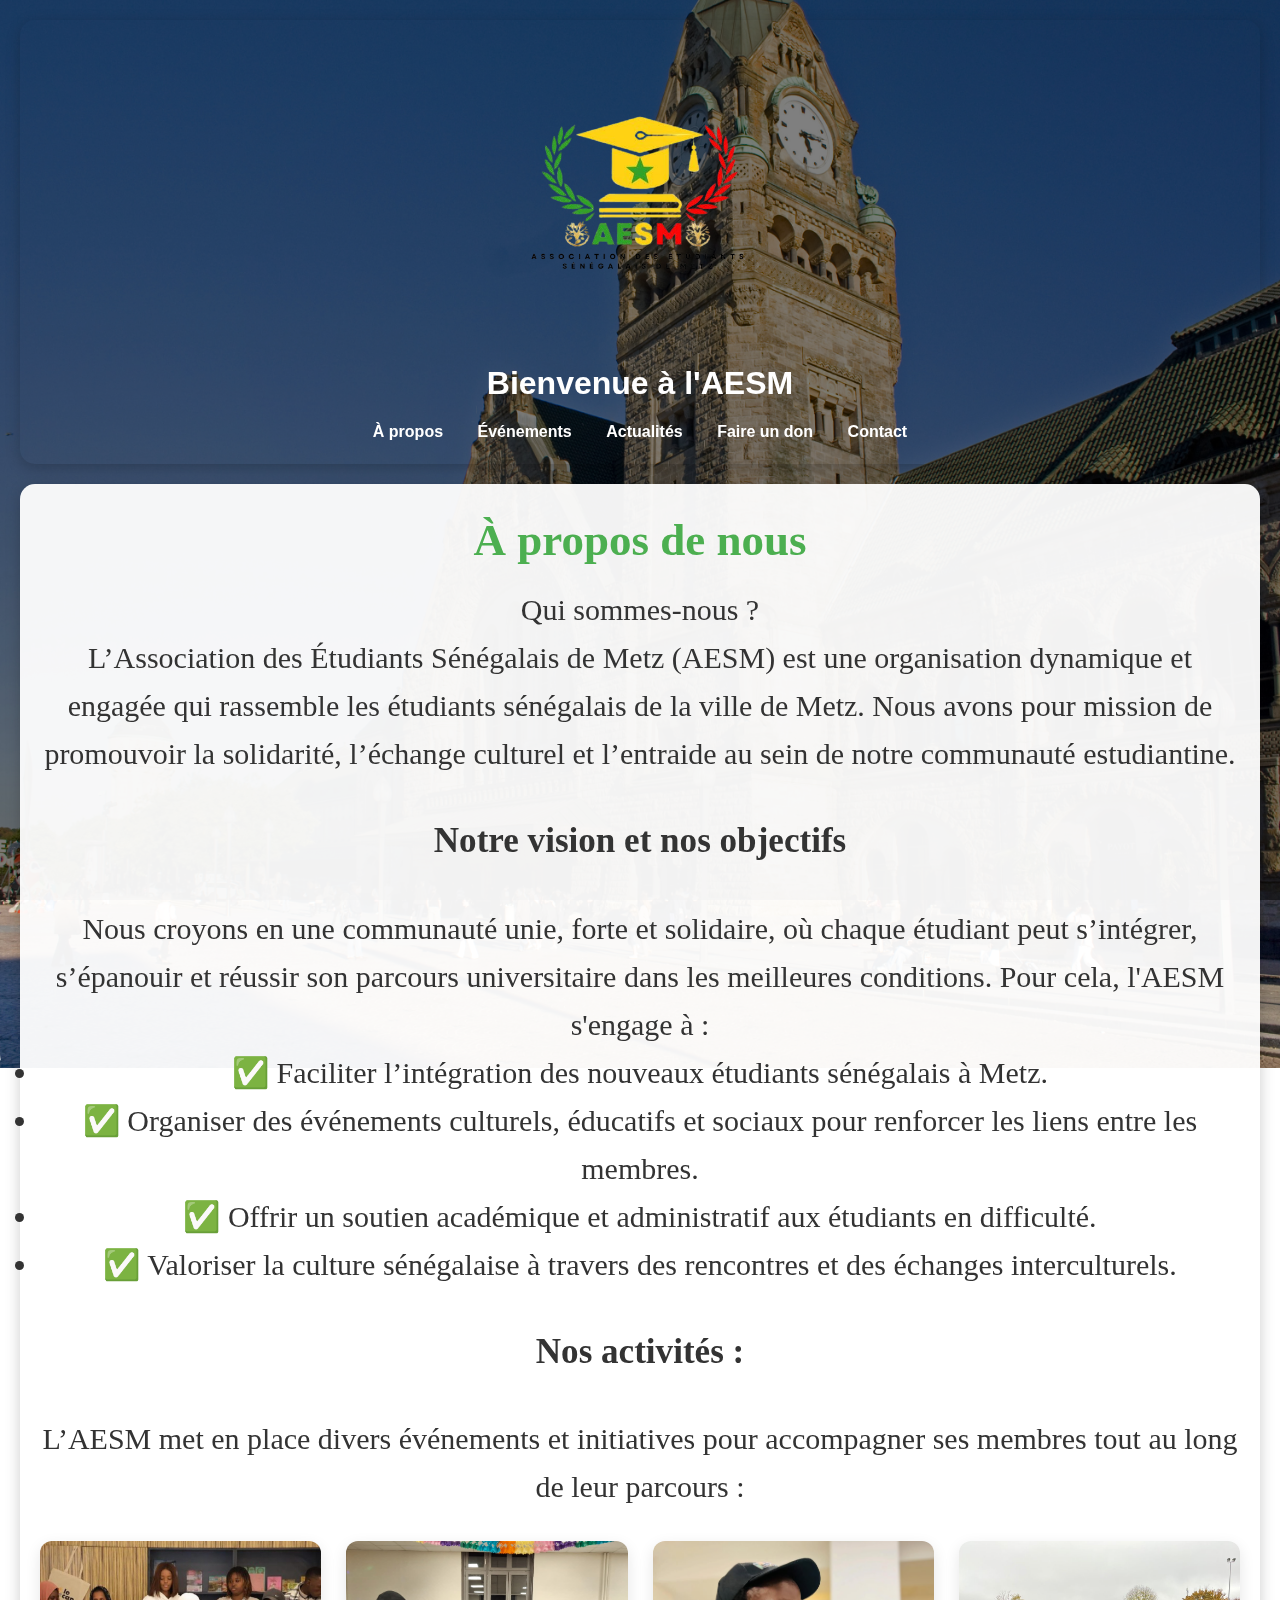
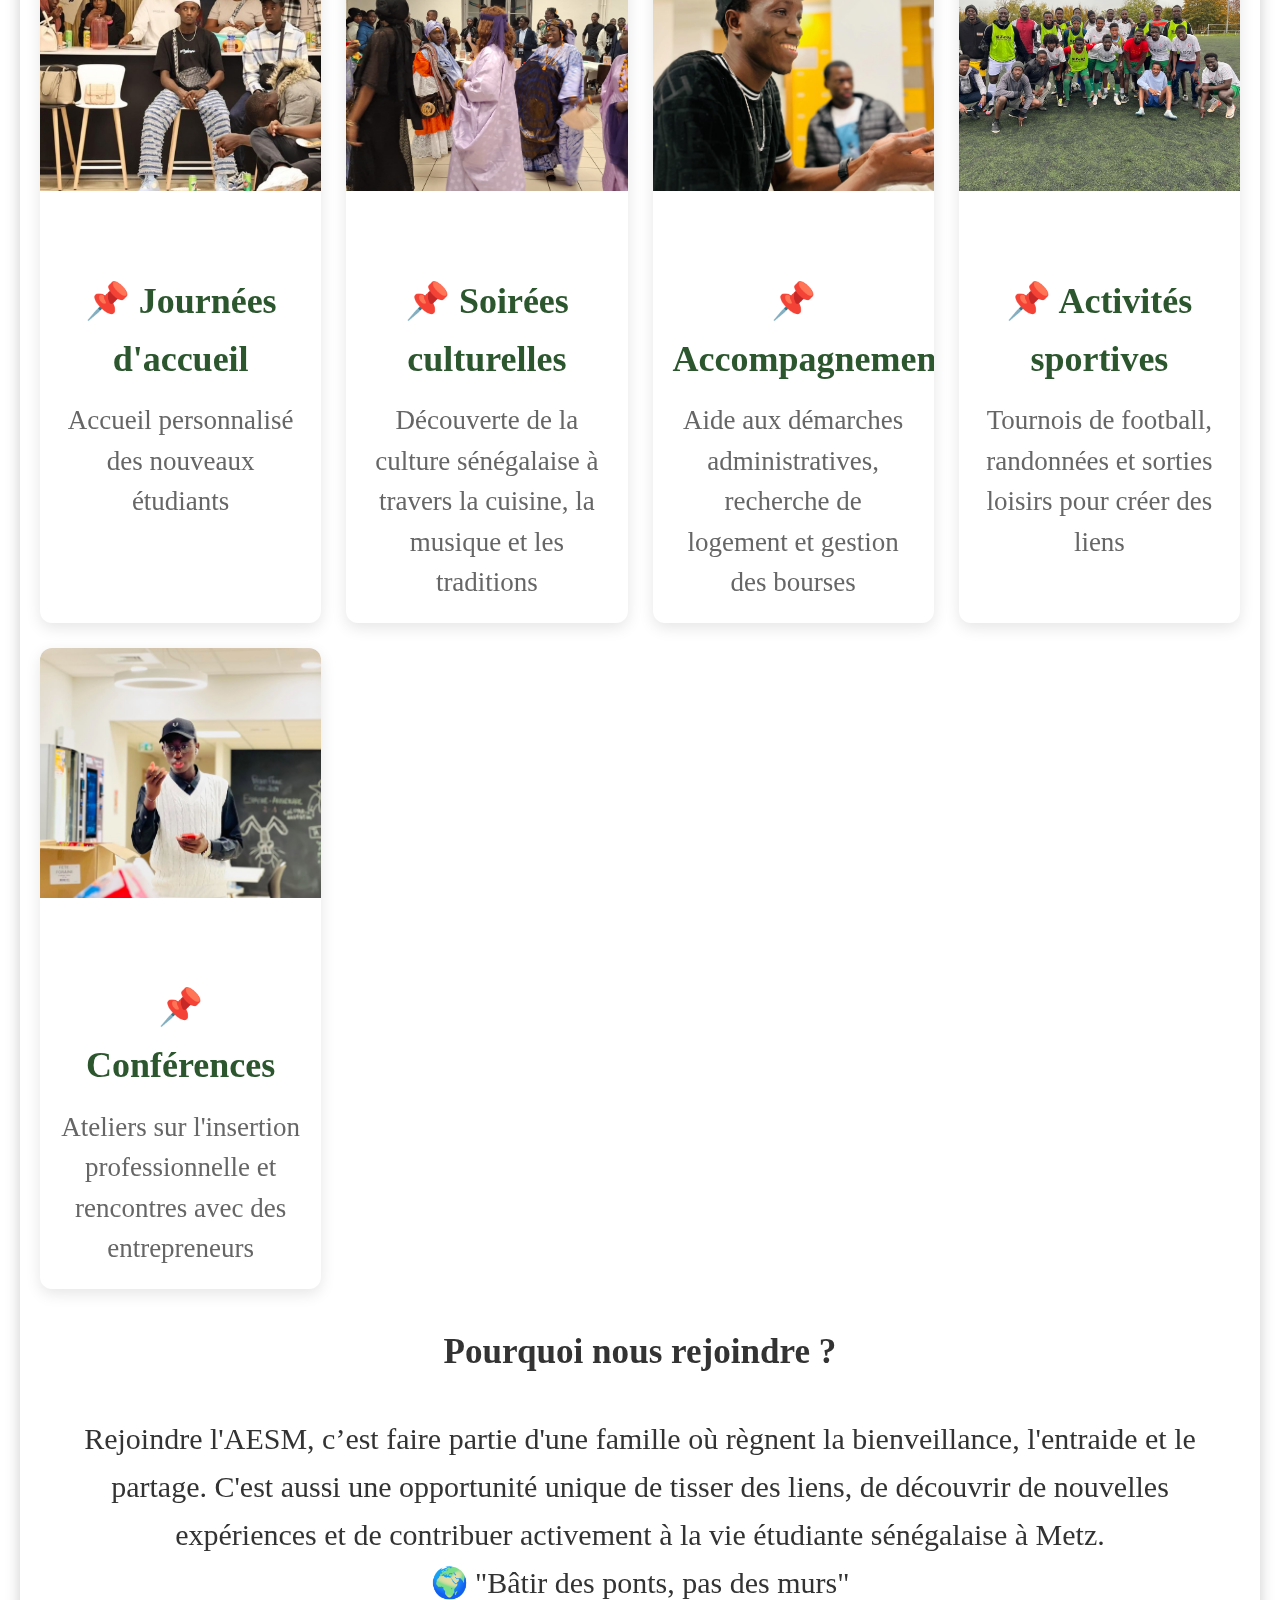
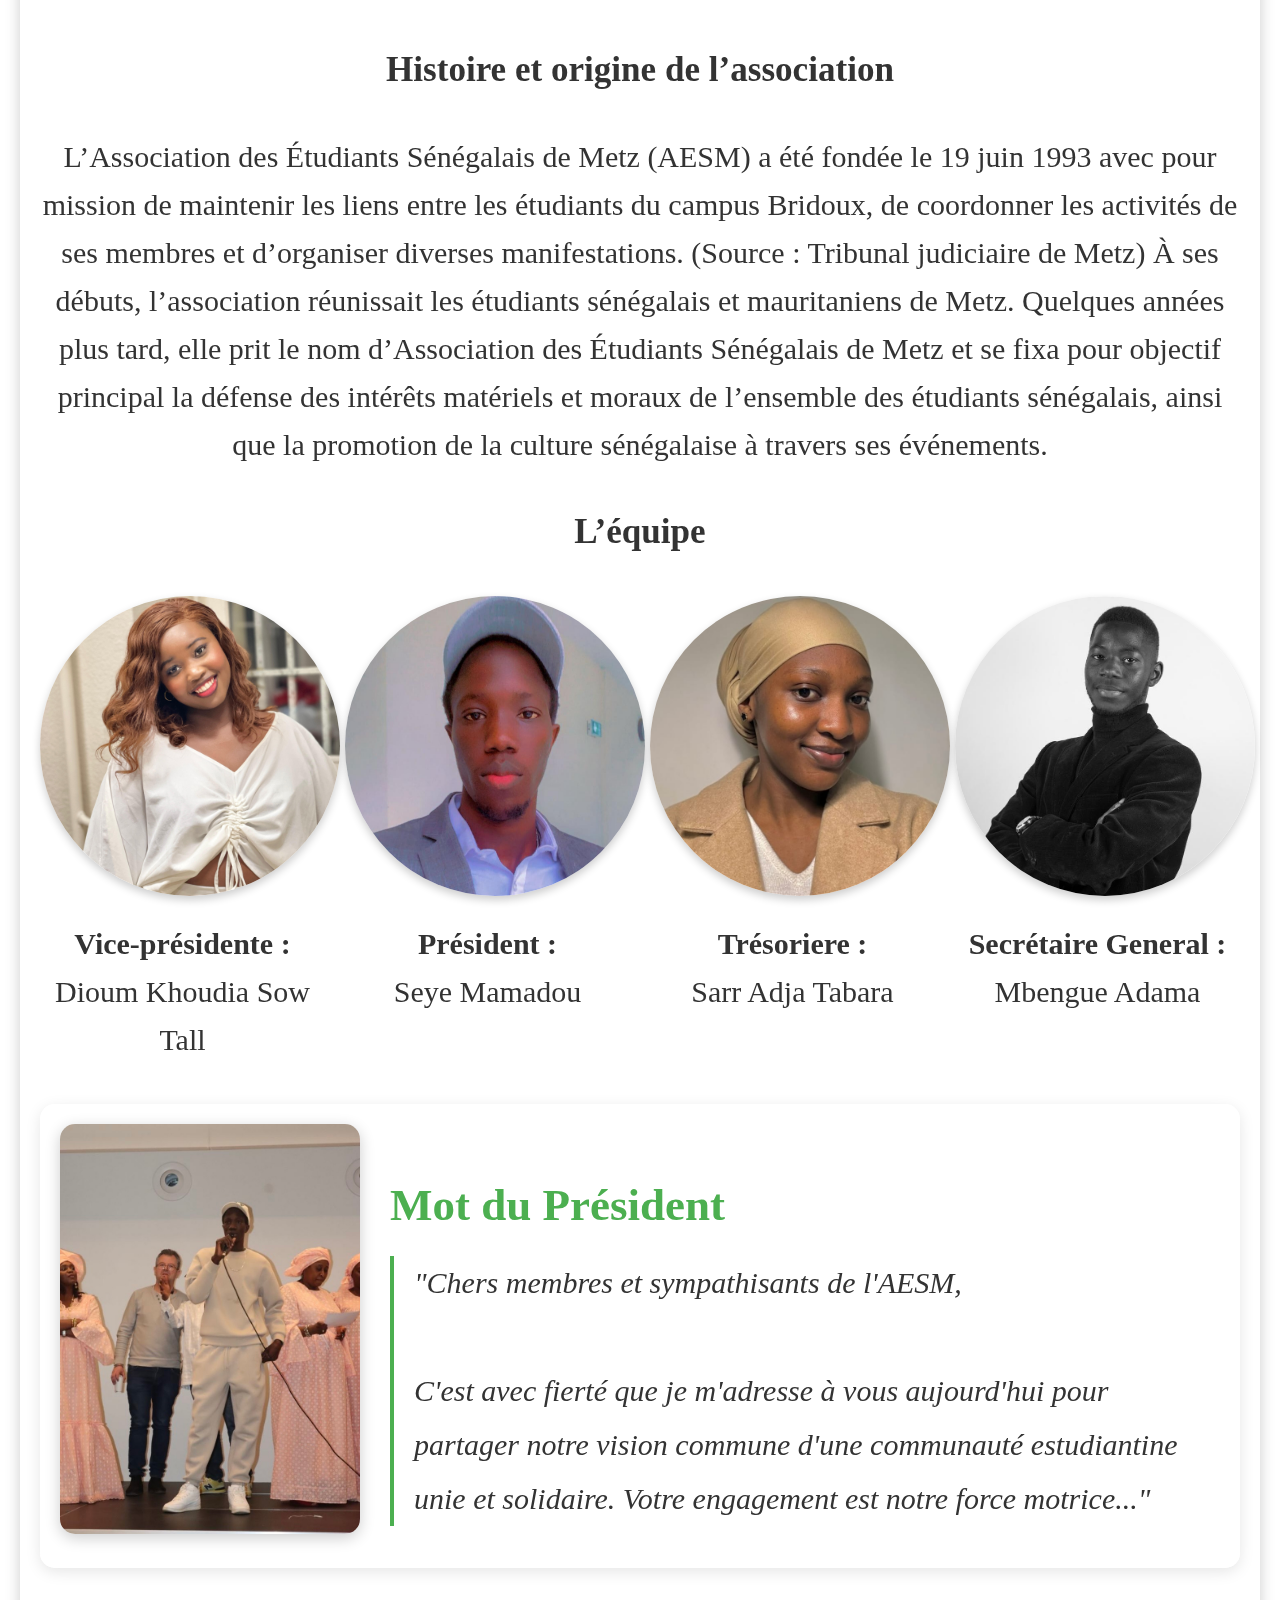
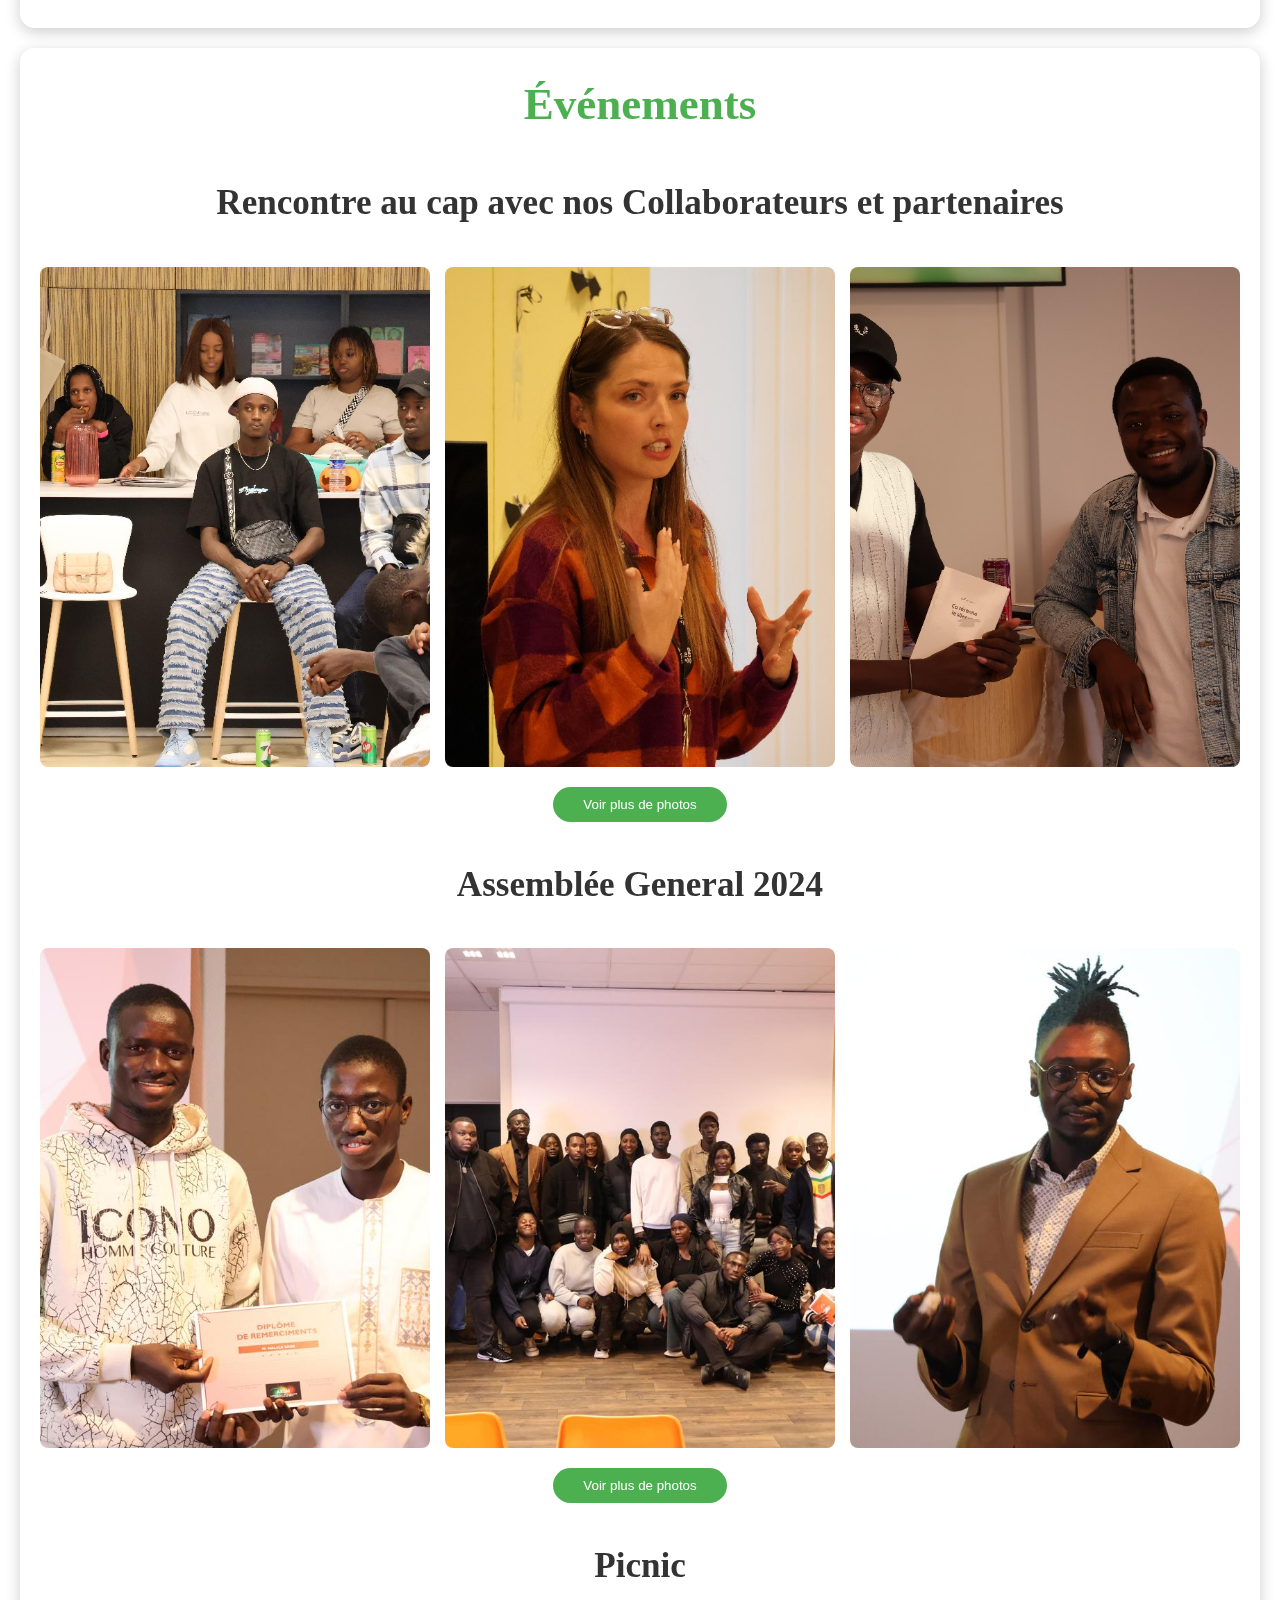
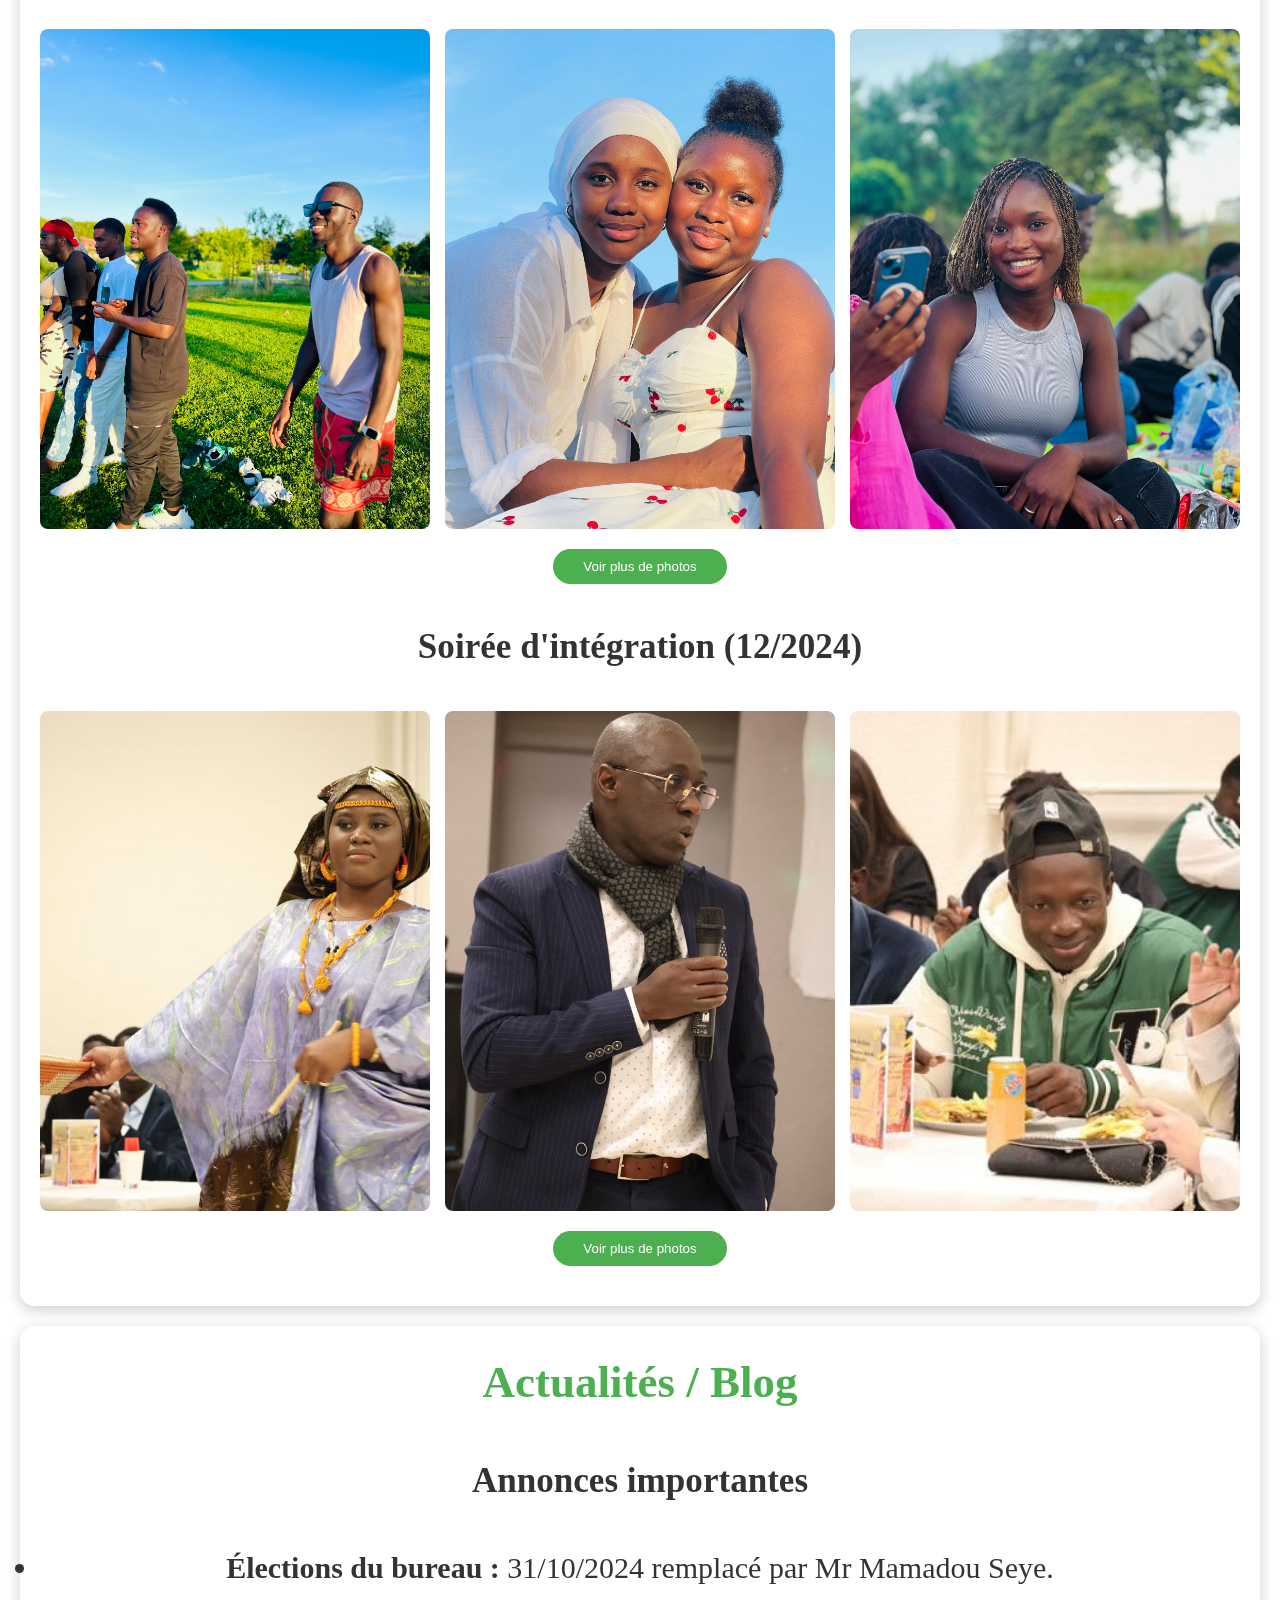
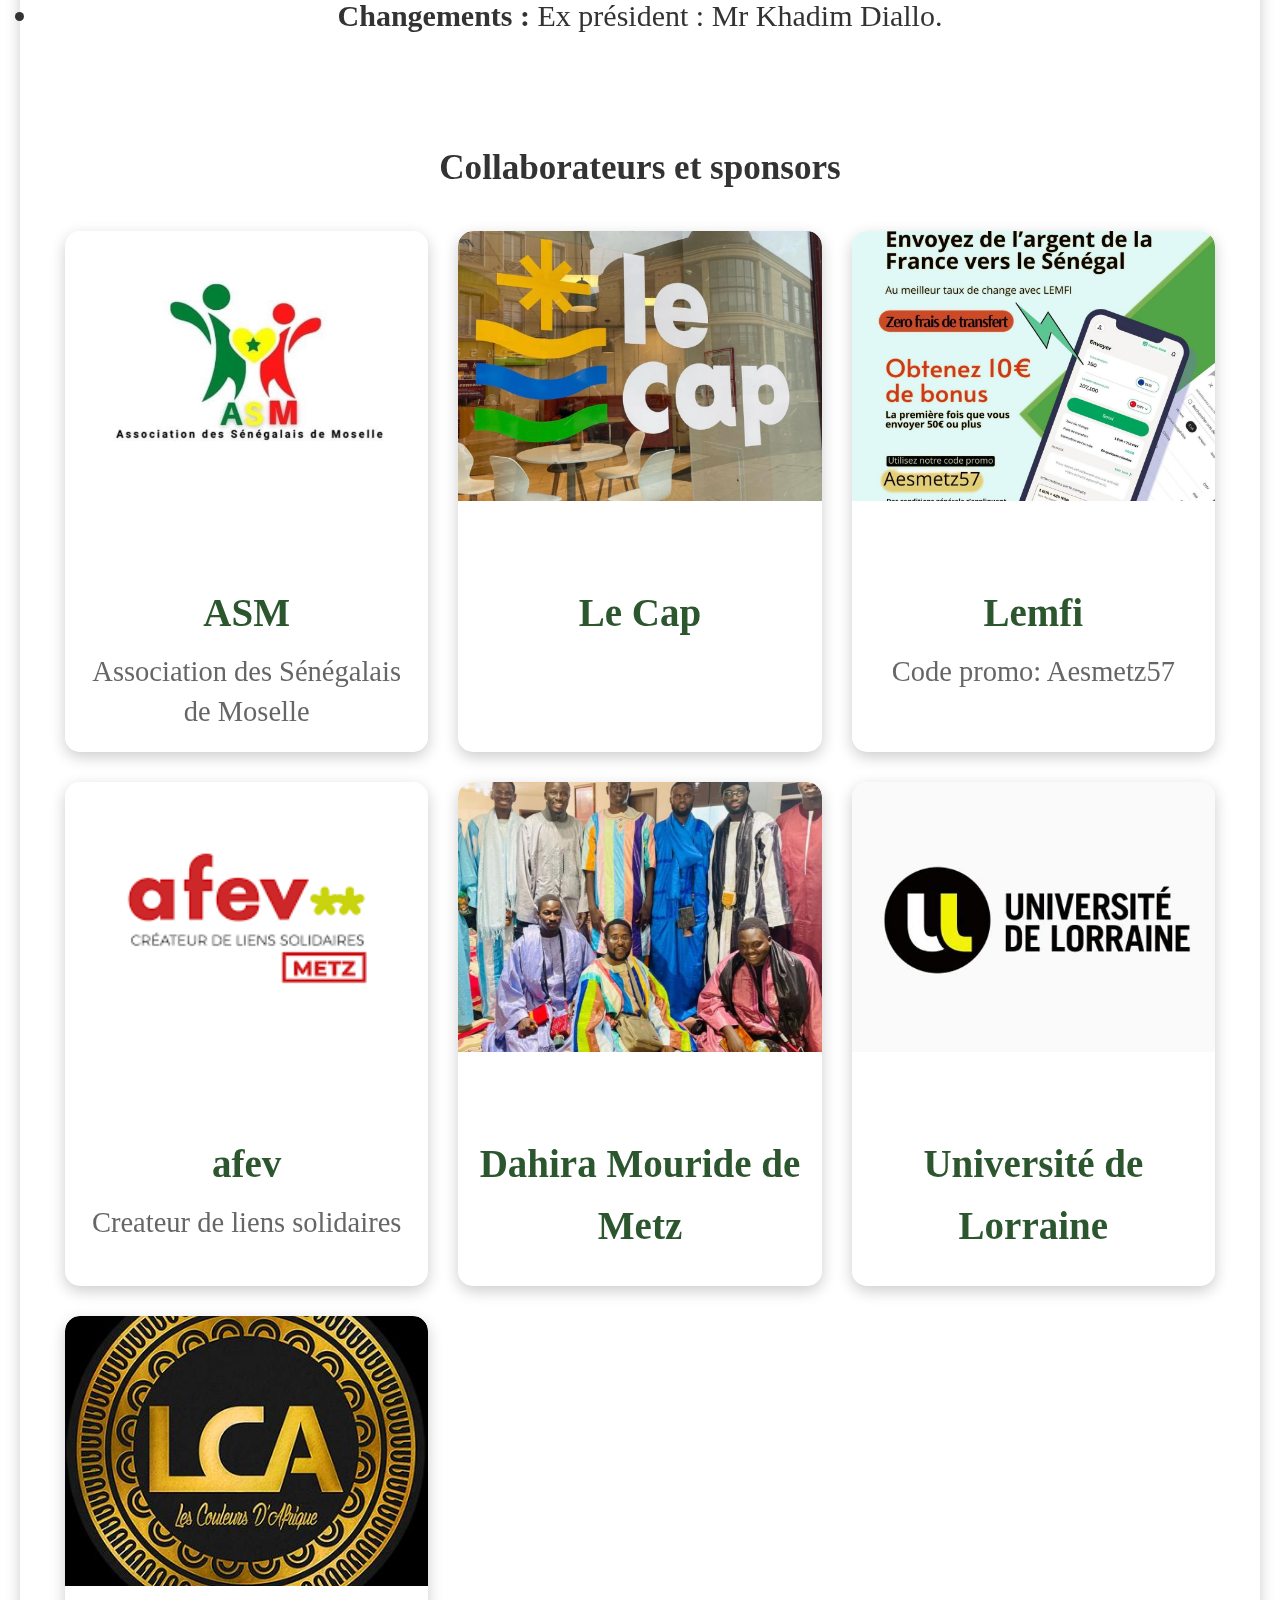
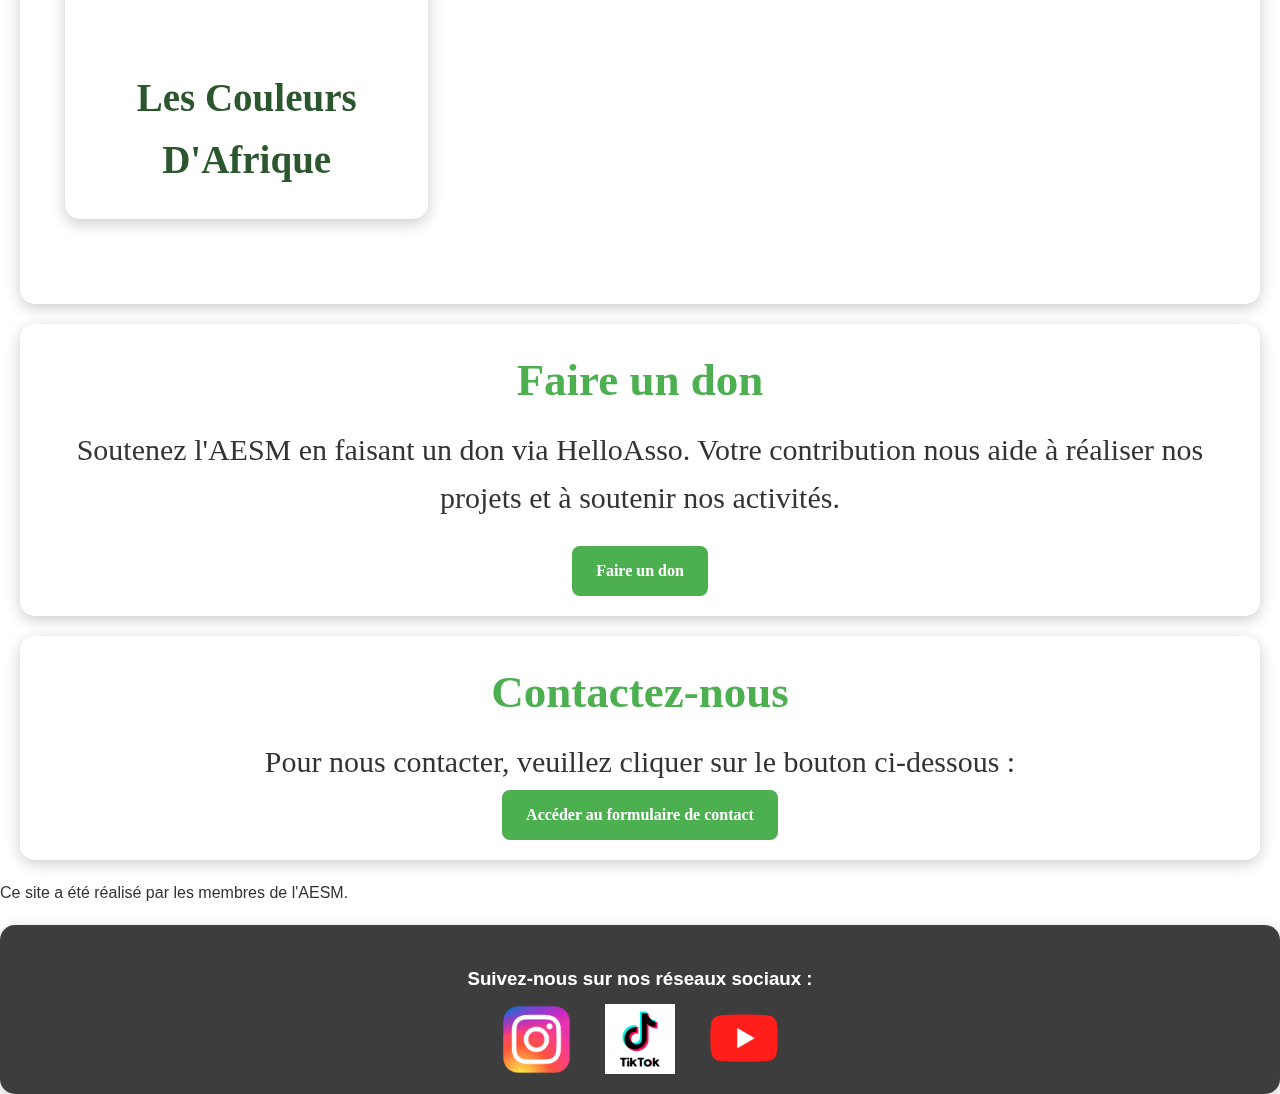
==== commit 496e0930: "Update index.html" ====
--- a/index.html
+++ b/index.html
@@ -116,7 +116,7 @@
         <p><strong>Vice-présidente :</strong><br> Dioum Khoudia Sow Tall</p>
       </div>
       <div class="team-member">
-        <img src="president.jpg" alt="Président">
+        <img src="presi.jpg" alt="Président">
         <p><strong>Président :</strong><br> Seye Mamadou</p>
       </div>
       <div class="team-member">
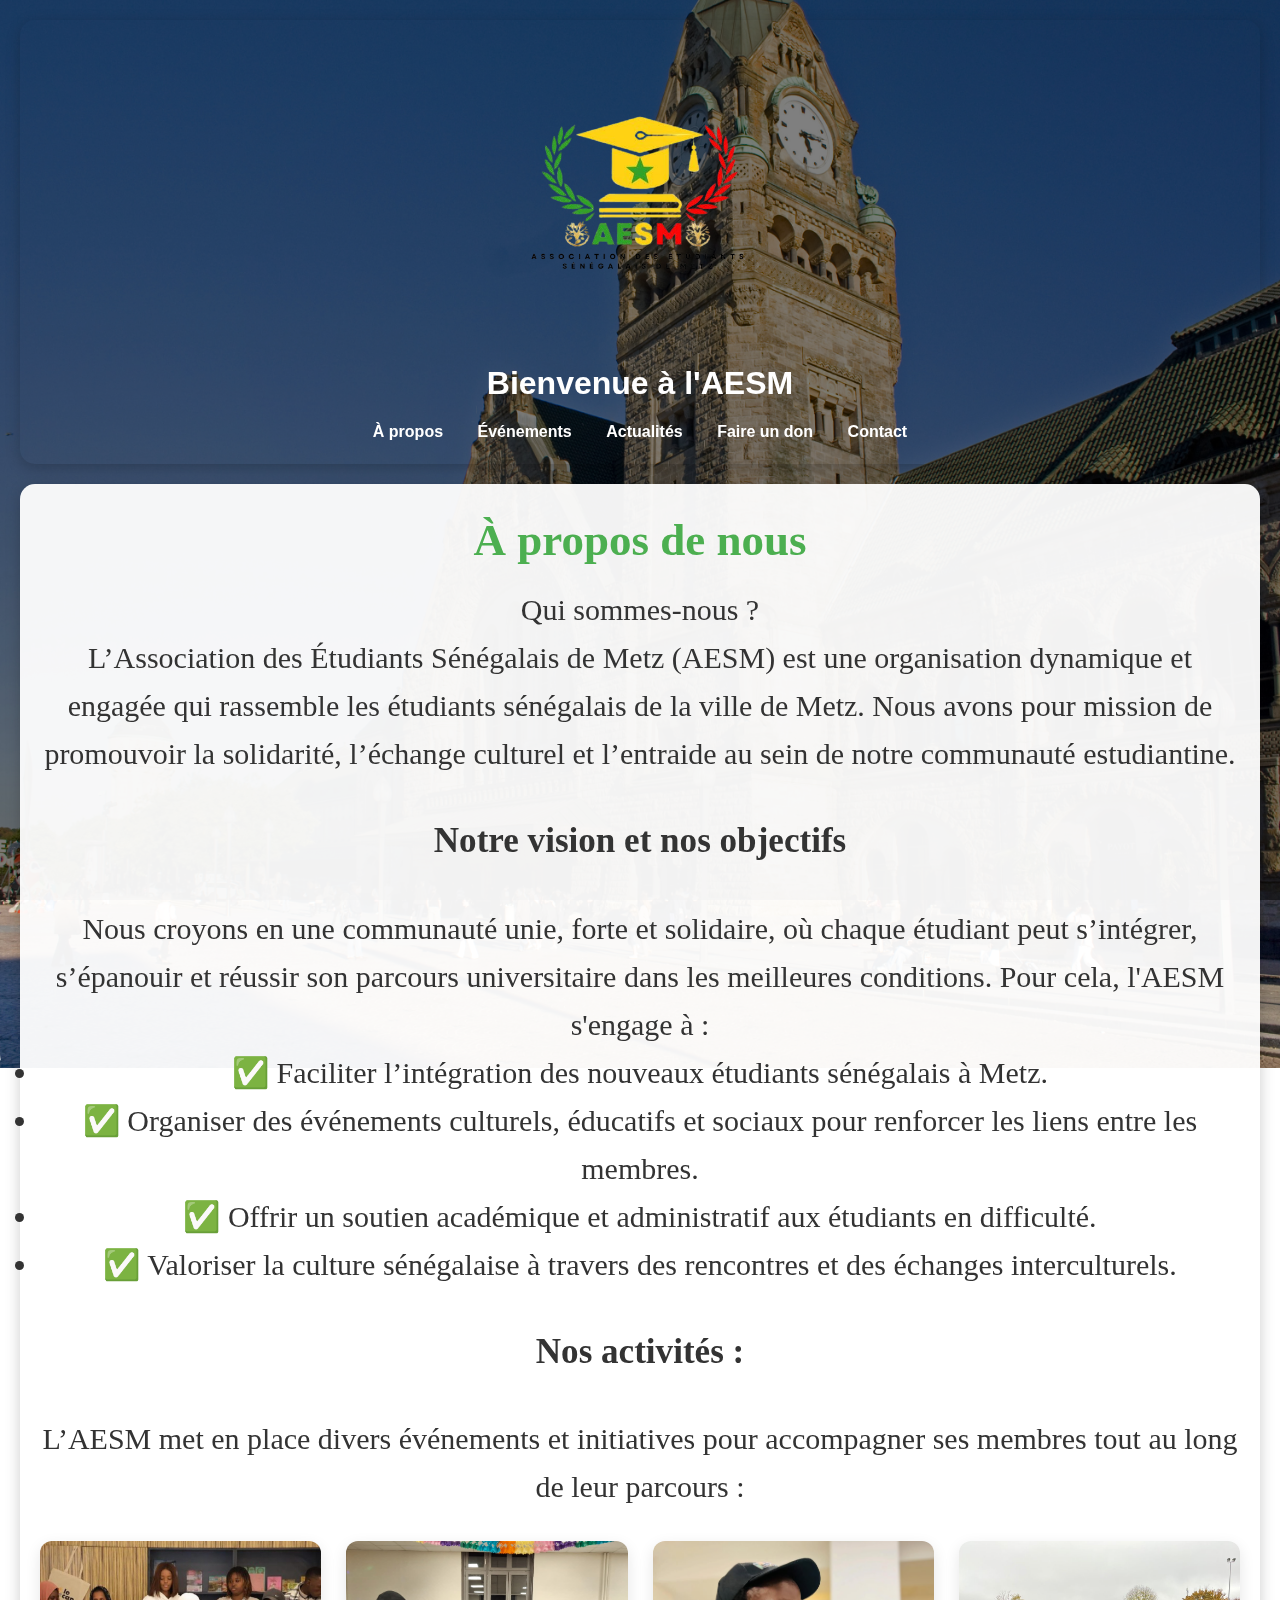
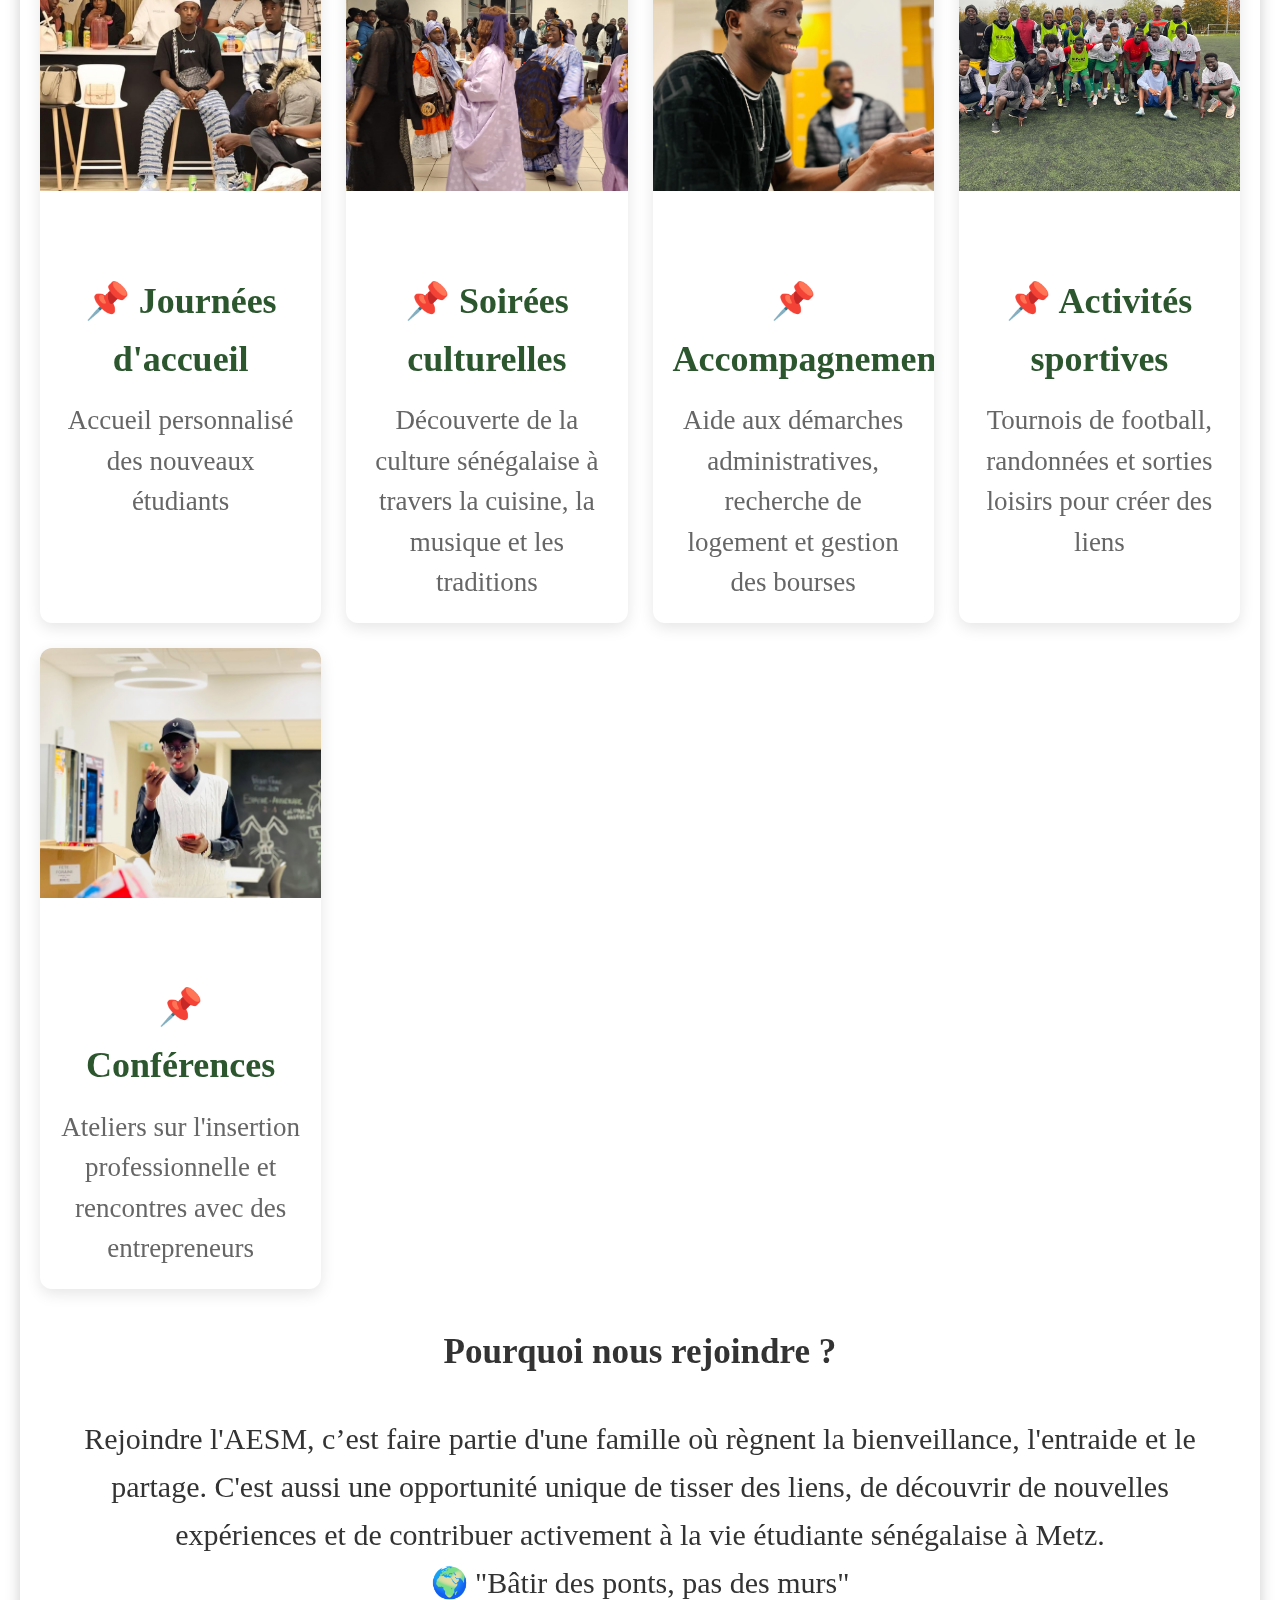
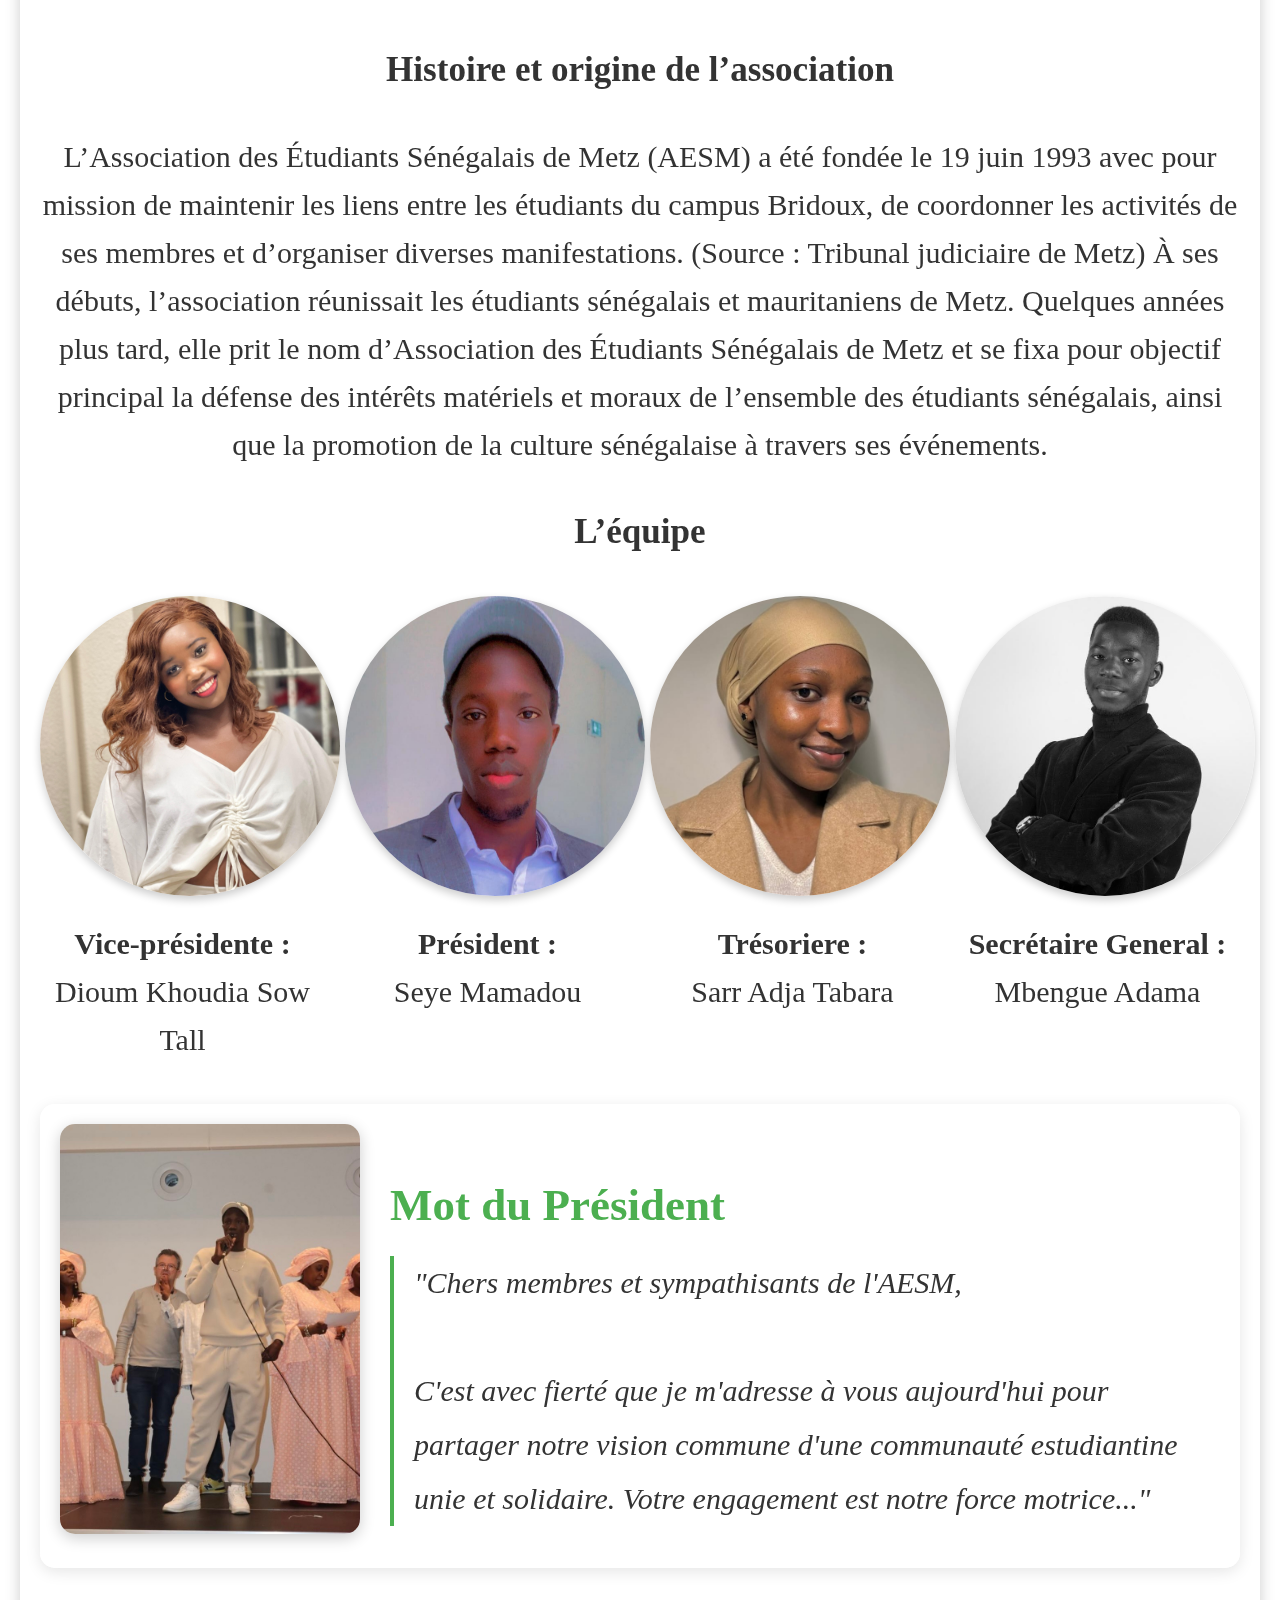
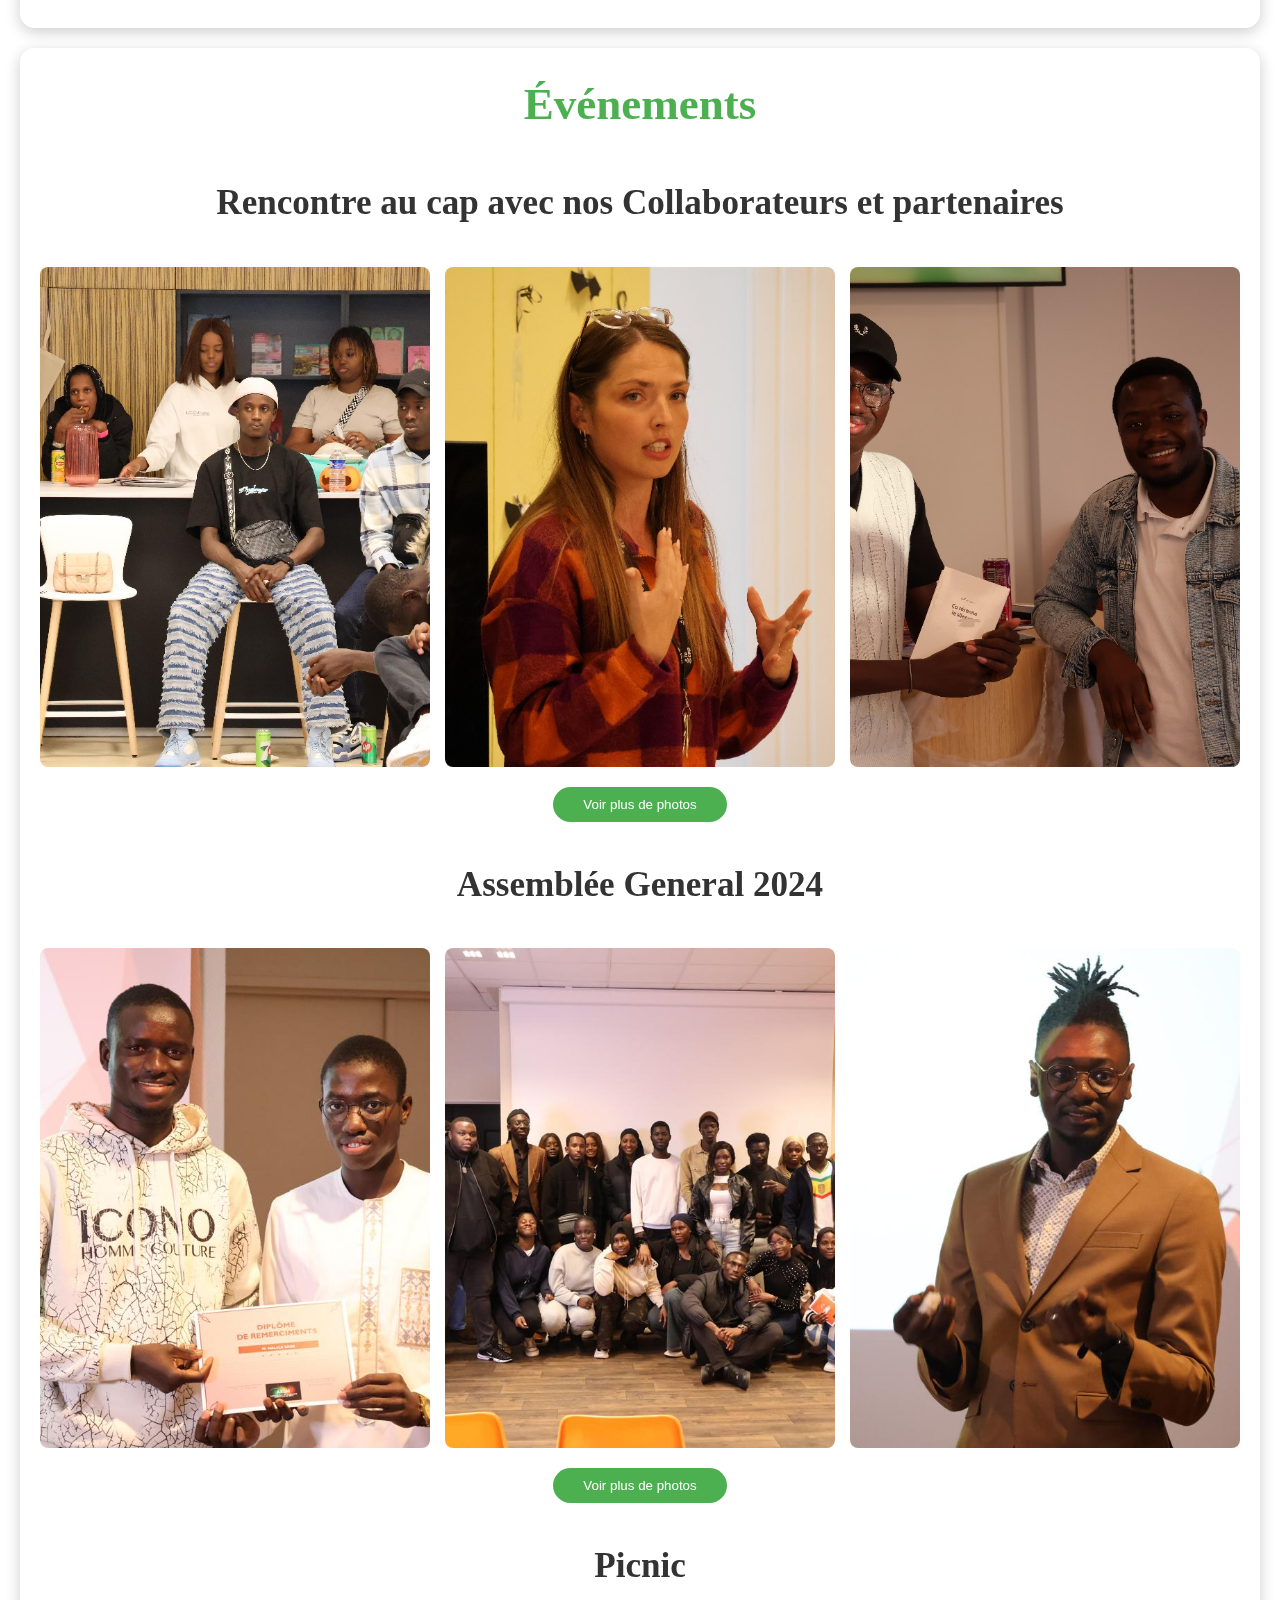
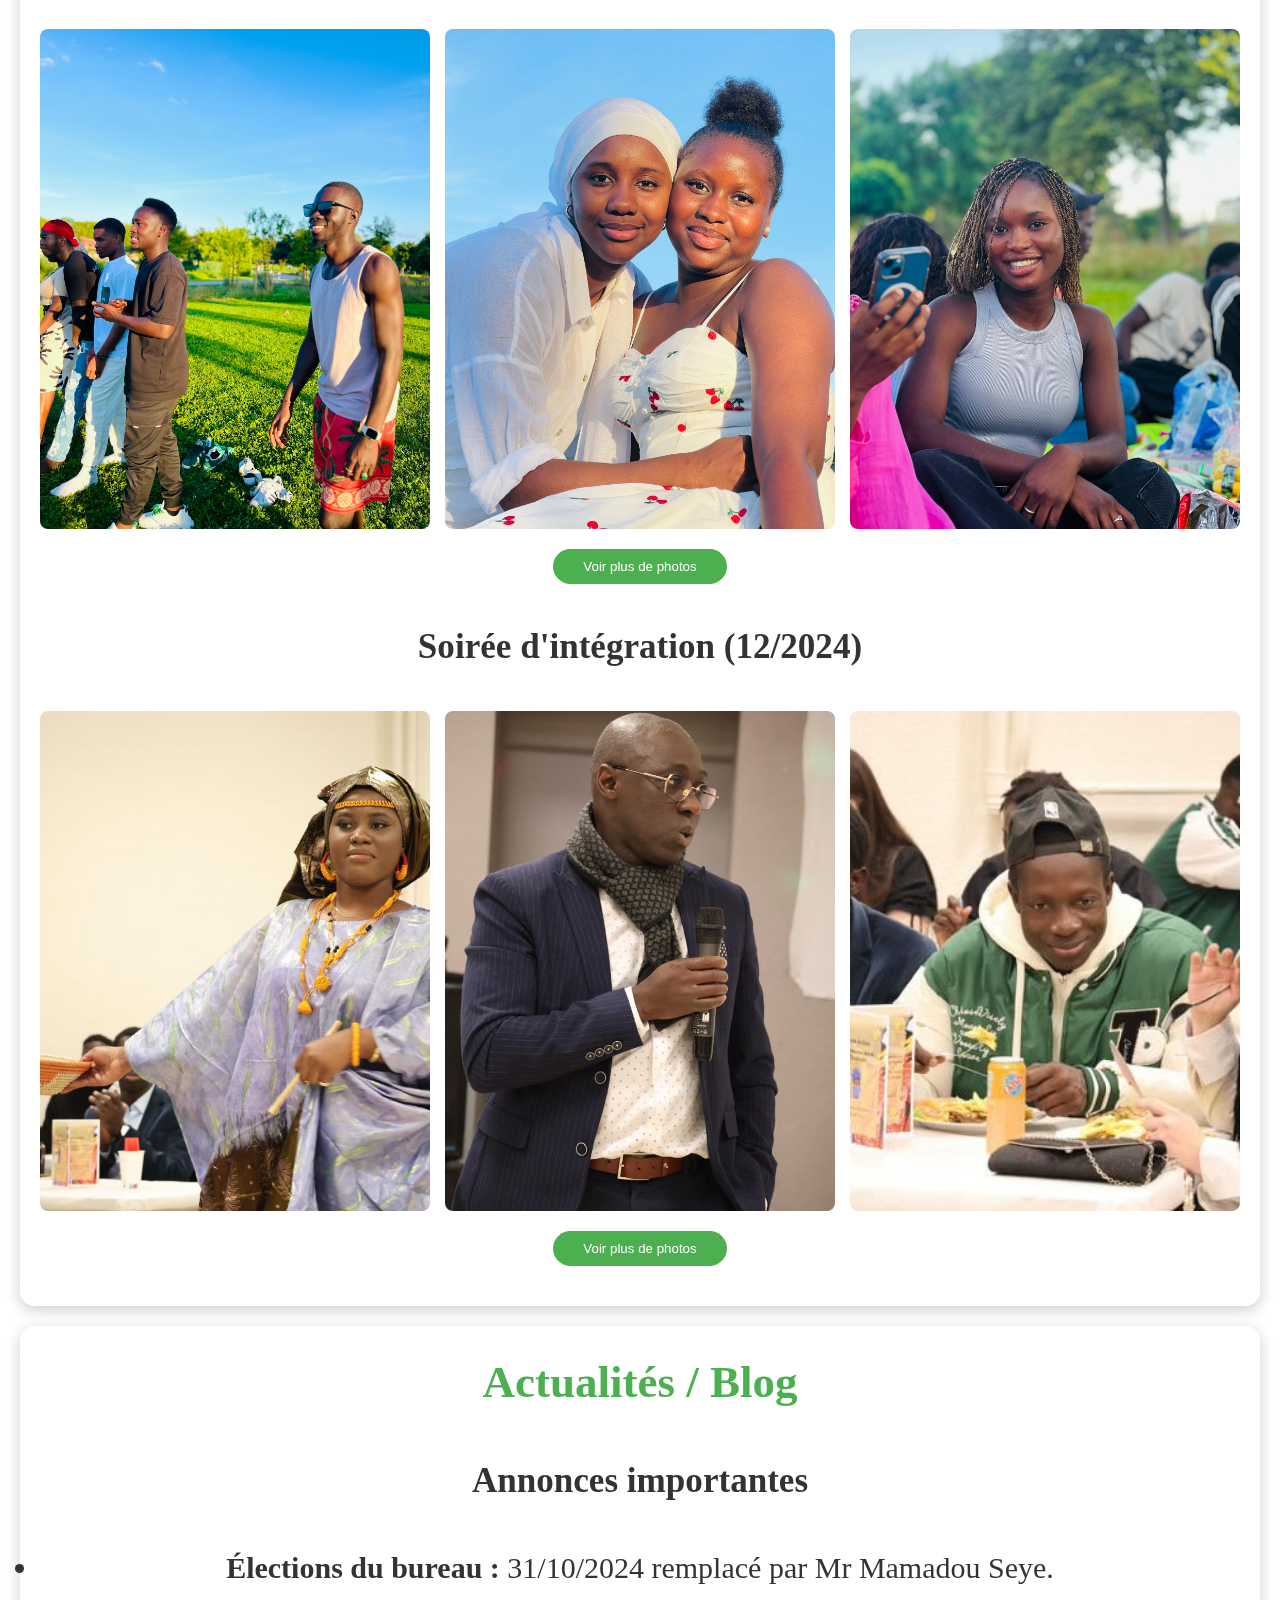
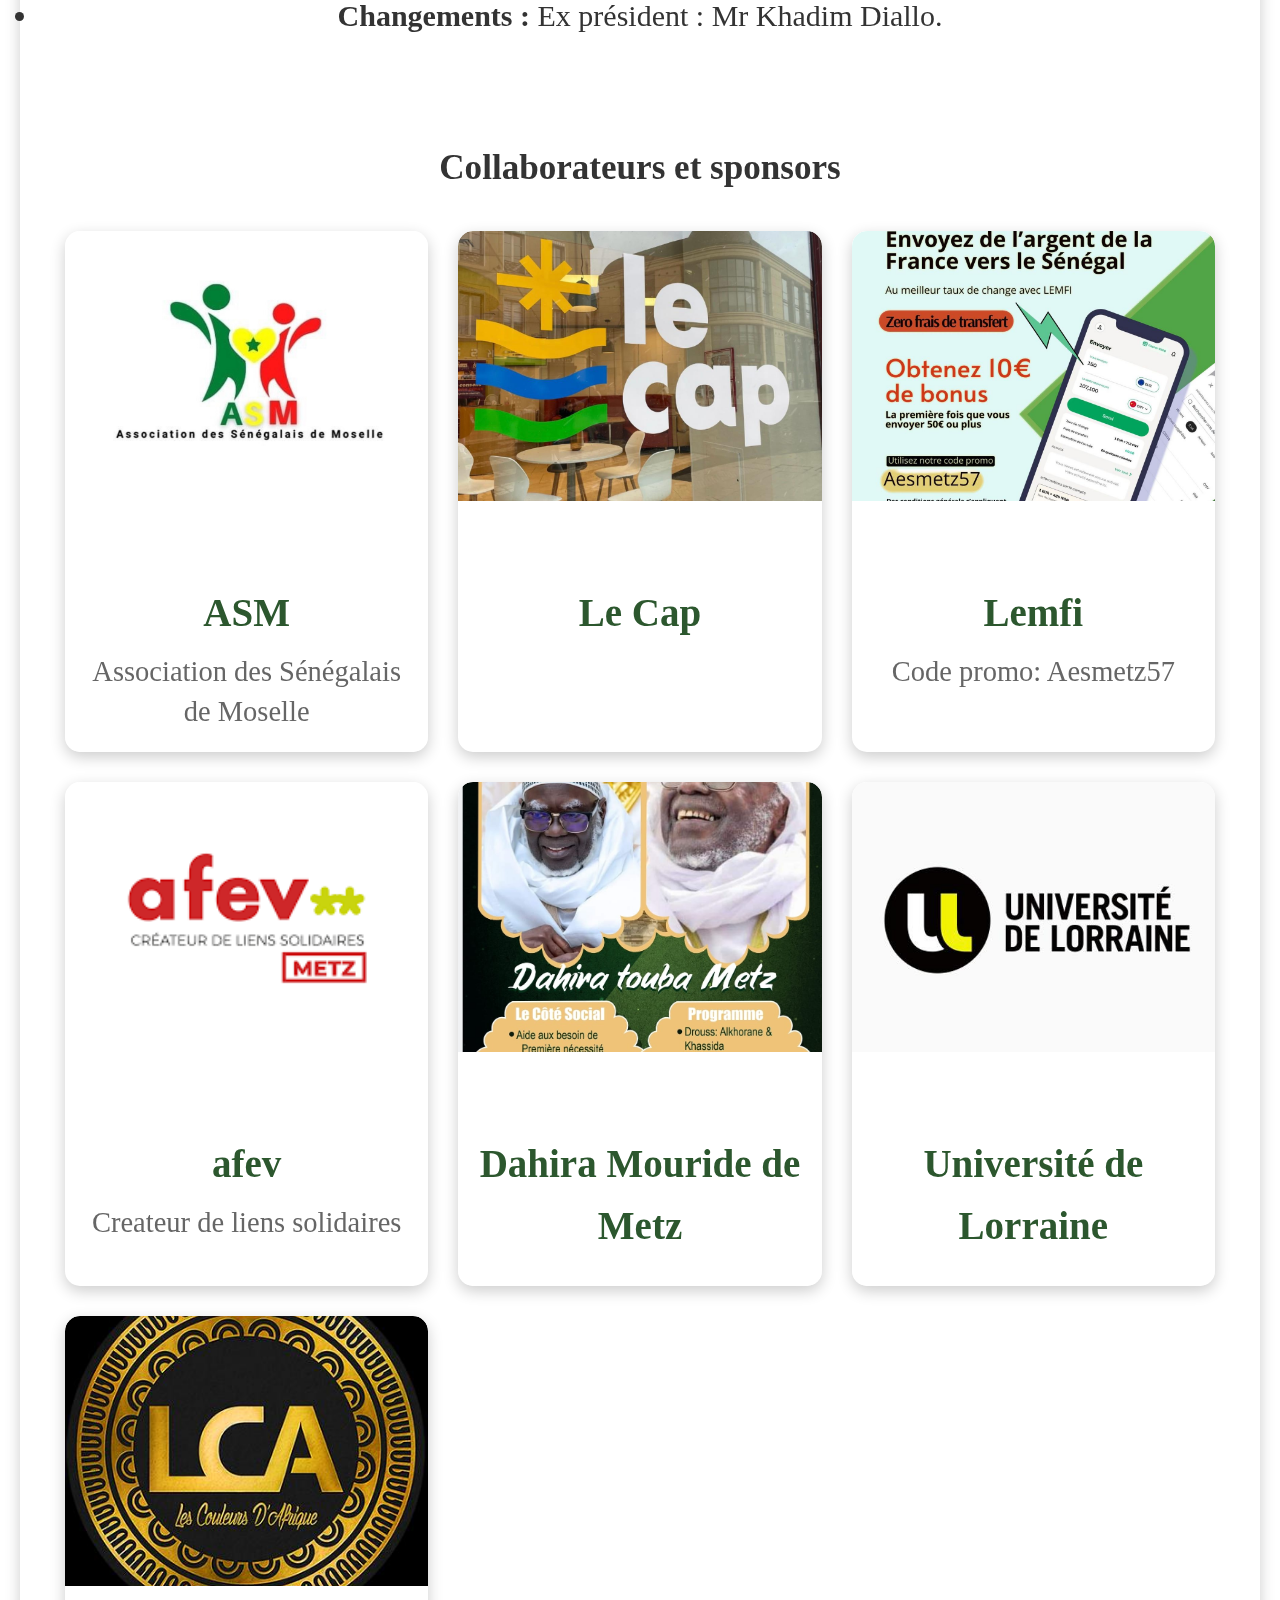
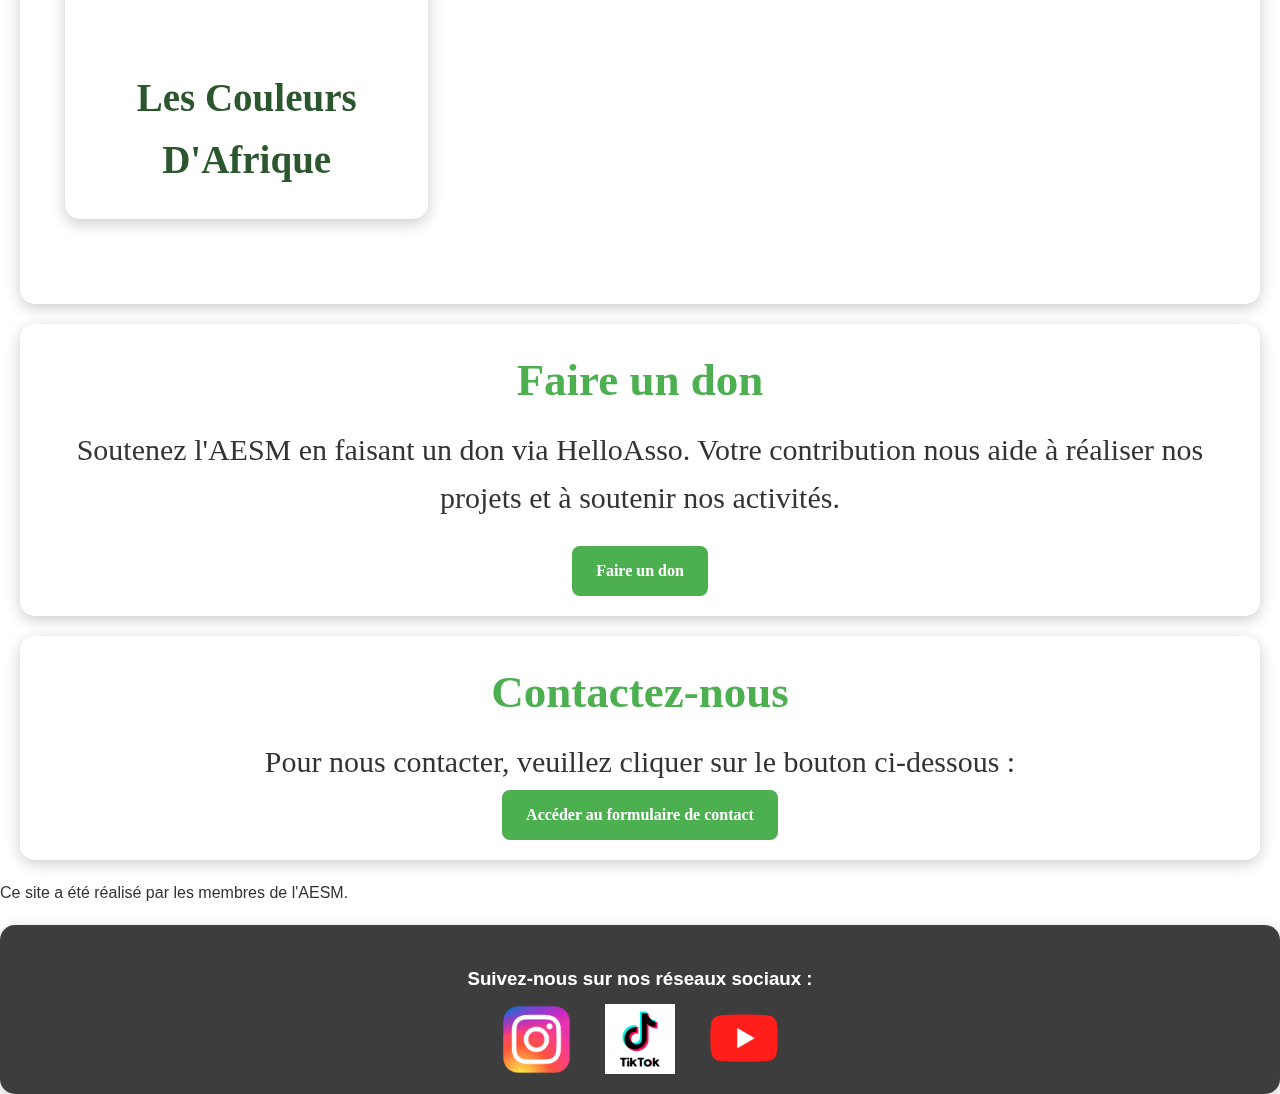
==== commit a8ede41a: "Update index.html" ====
--- a/index.html
+++ b/index.html
@@ -2,10 +2,13 @@
 <html lang="fr">
 <head>
   <meta charset="UTF-8">
-  <meta name="viewport" content="width=device-width, initial-scale=1.0">
+  <meta name="viewport" content="width=device-width, initial-scale=0.9">
   <title>AESM - Association</title>
   <link rel="stylesheet" href="style.css">
   <link rel="stylesheet" href="https://cdnjs.cloudflare.com/ajax/libs/font-awesome/6.0.0-beta3/css/all.min.css">
+  <link rel="icon" type="image/png" href="MICROLOGO.png">
+  <link rel="apple-touch-icon" sizes="180x180" href="MICROLOGO.png">
+
 </head>
 <body>
   <!-- En-tête -->
@@ -351,7 +354,7 @@
         <!-- Partenaire 5 -->
         <div class="partner-card">
           <div class="partner-image">
-            <img src="Dahira.jpeg" alt="Dahira Mouride de Metz">
+            <img src="PHOTO-2025-03-19-13-34-17.jpg" alt="Dahira Mouride de Metz">
             <div class="partner-text">
               <h4>Dahira Mouride de Metz</h4>
               <p></p>
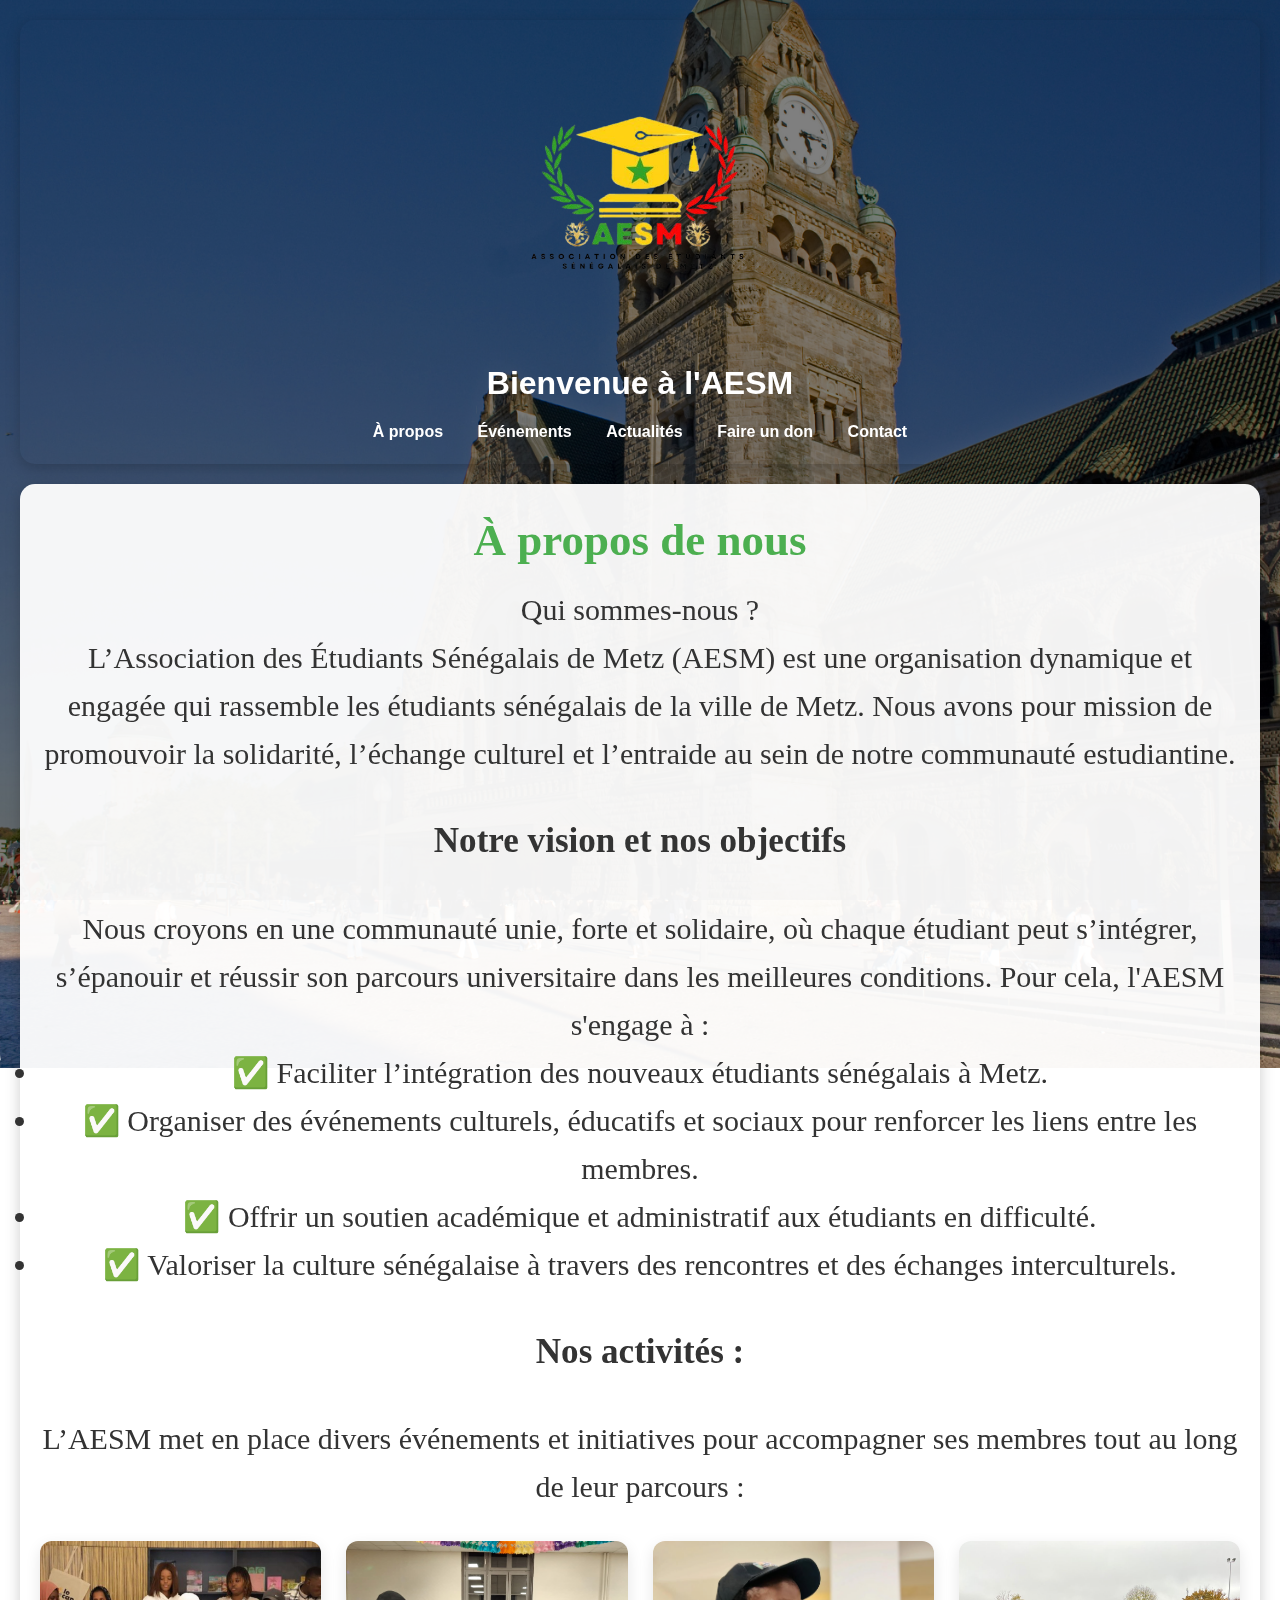
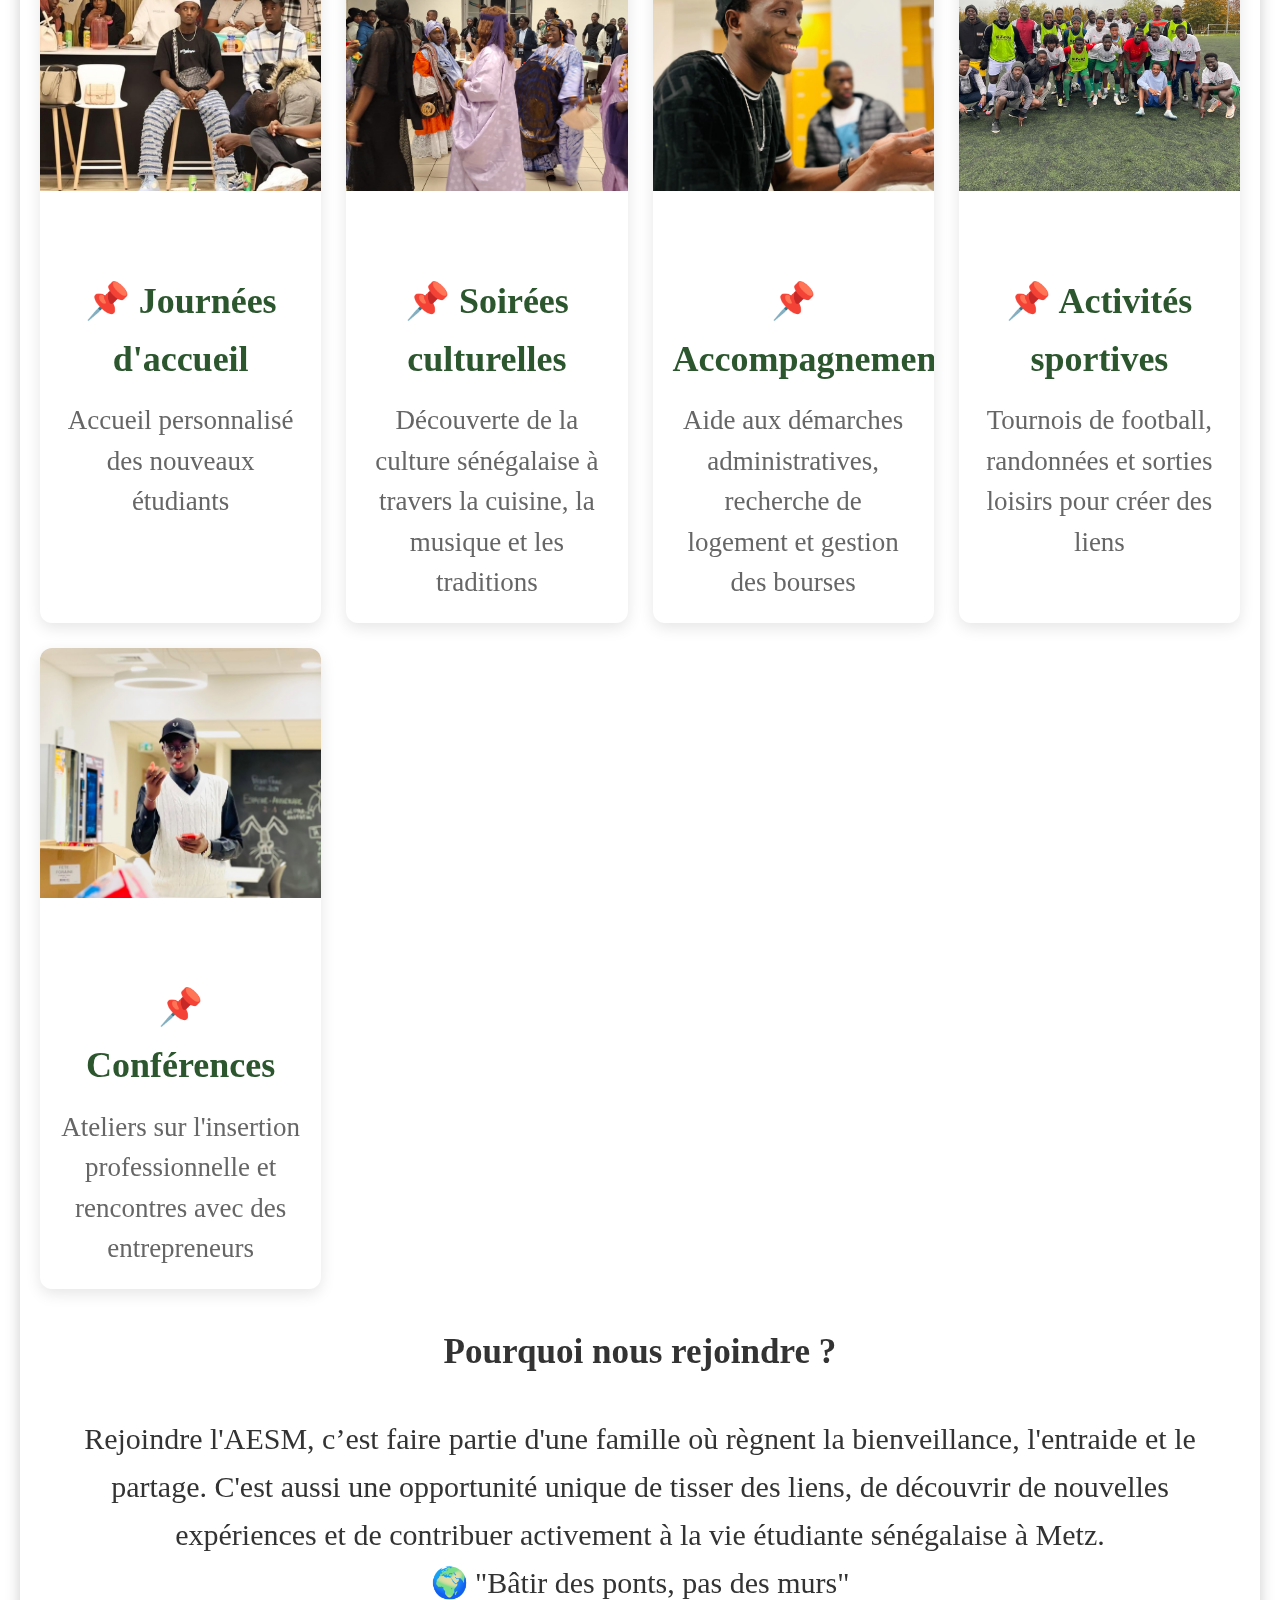
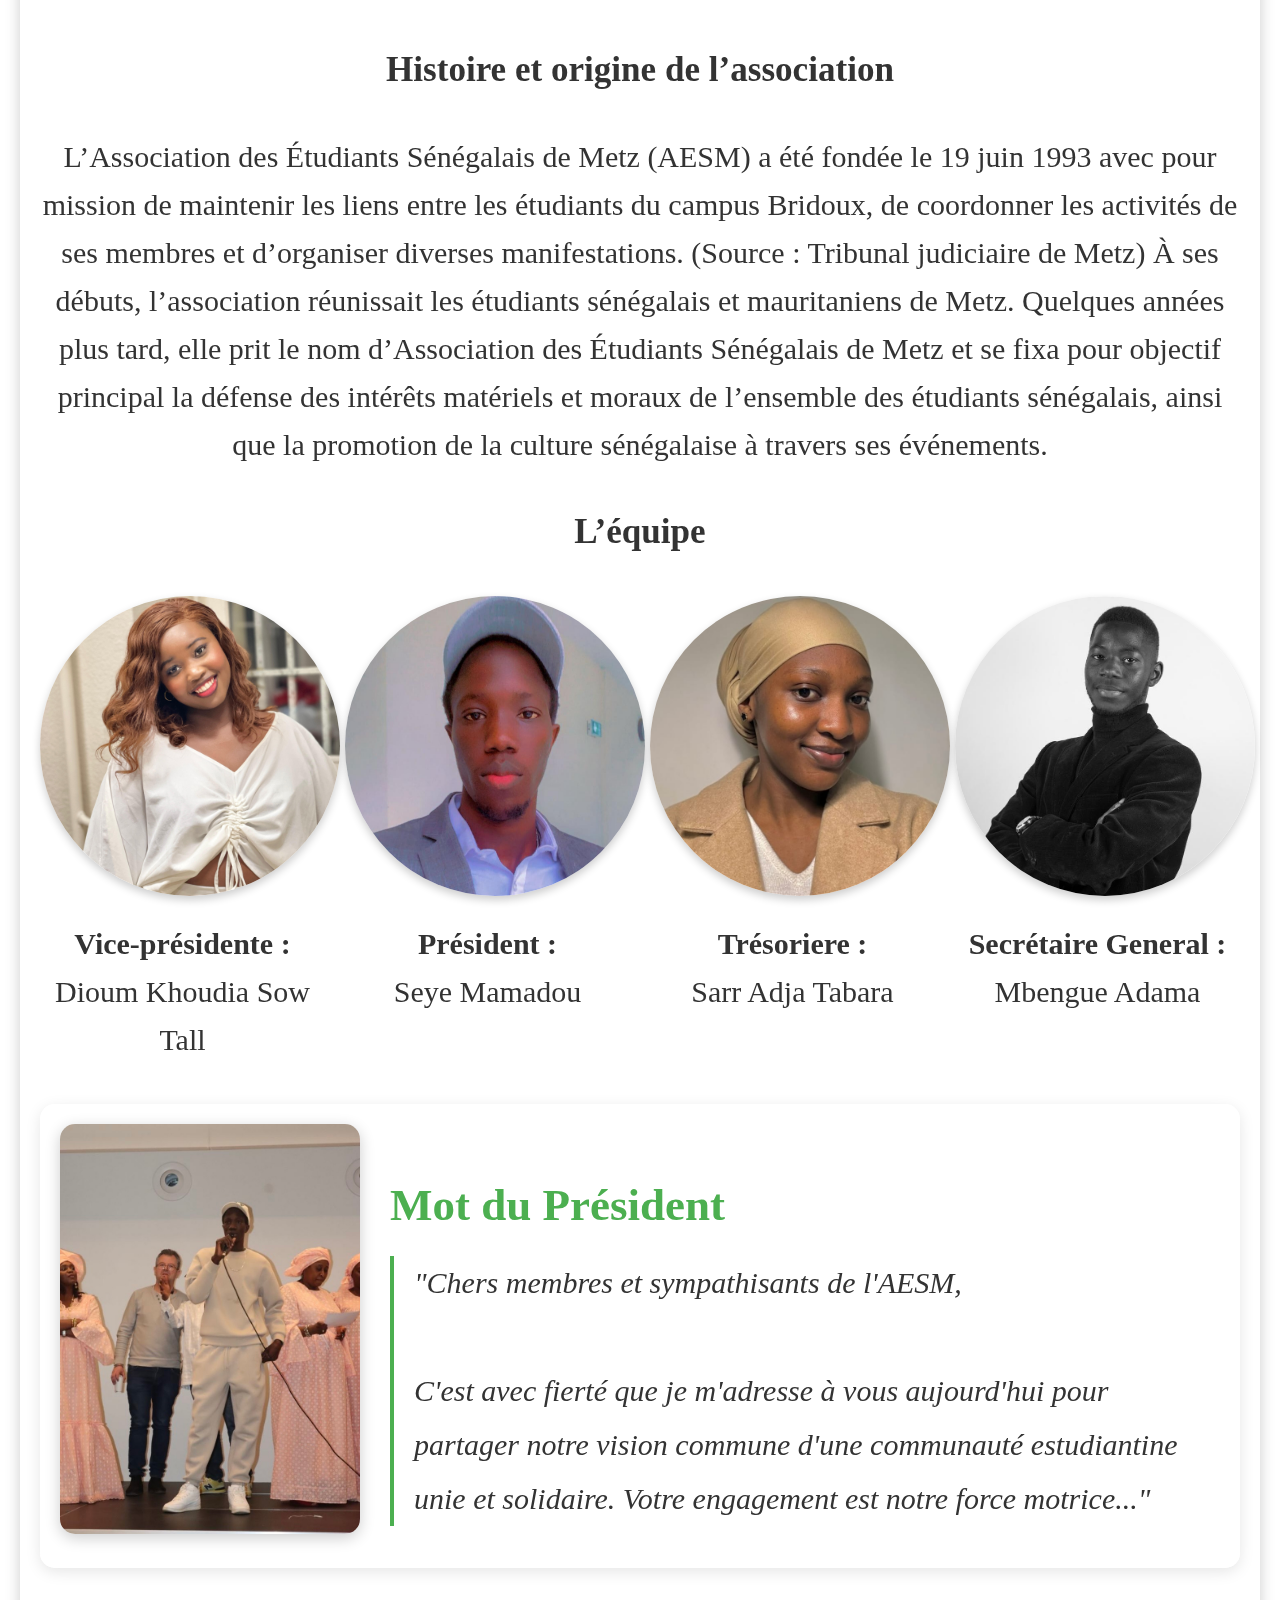
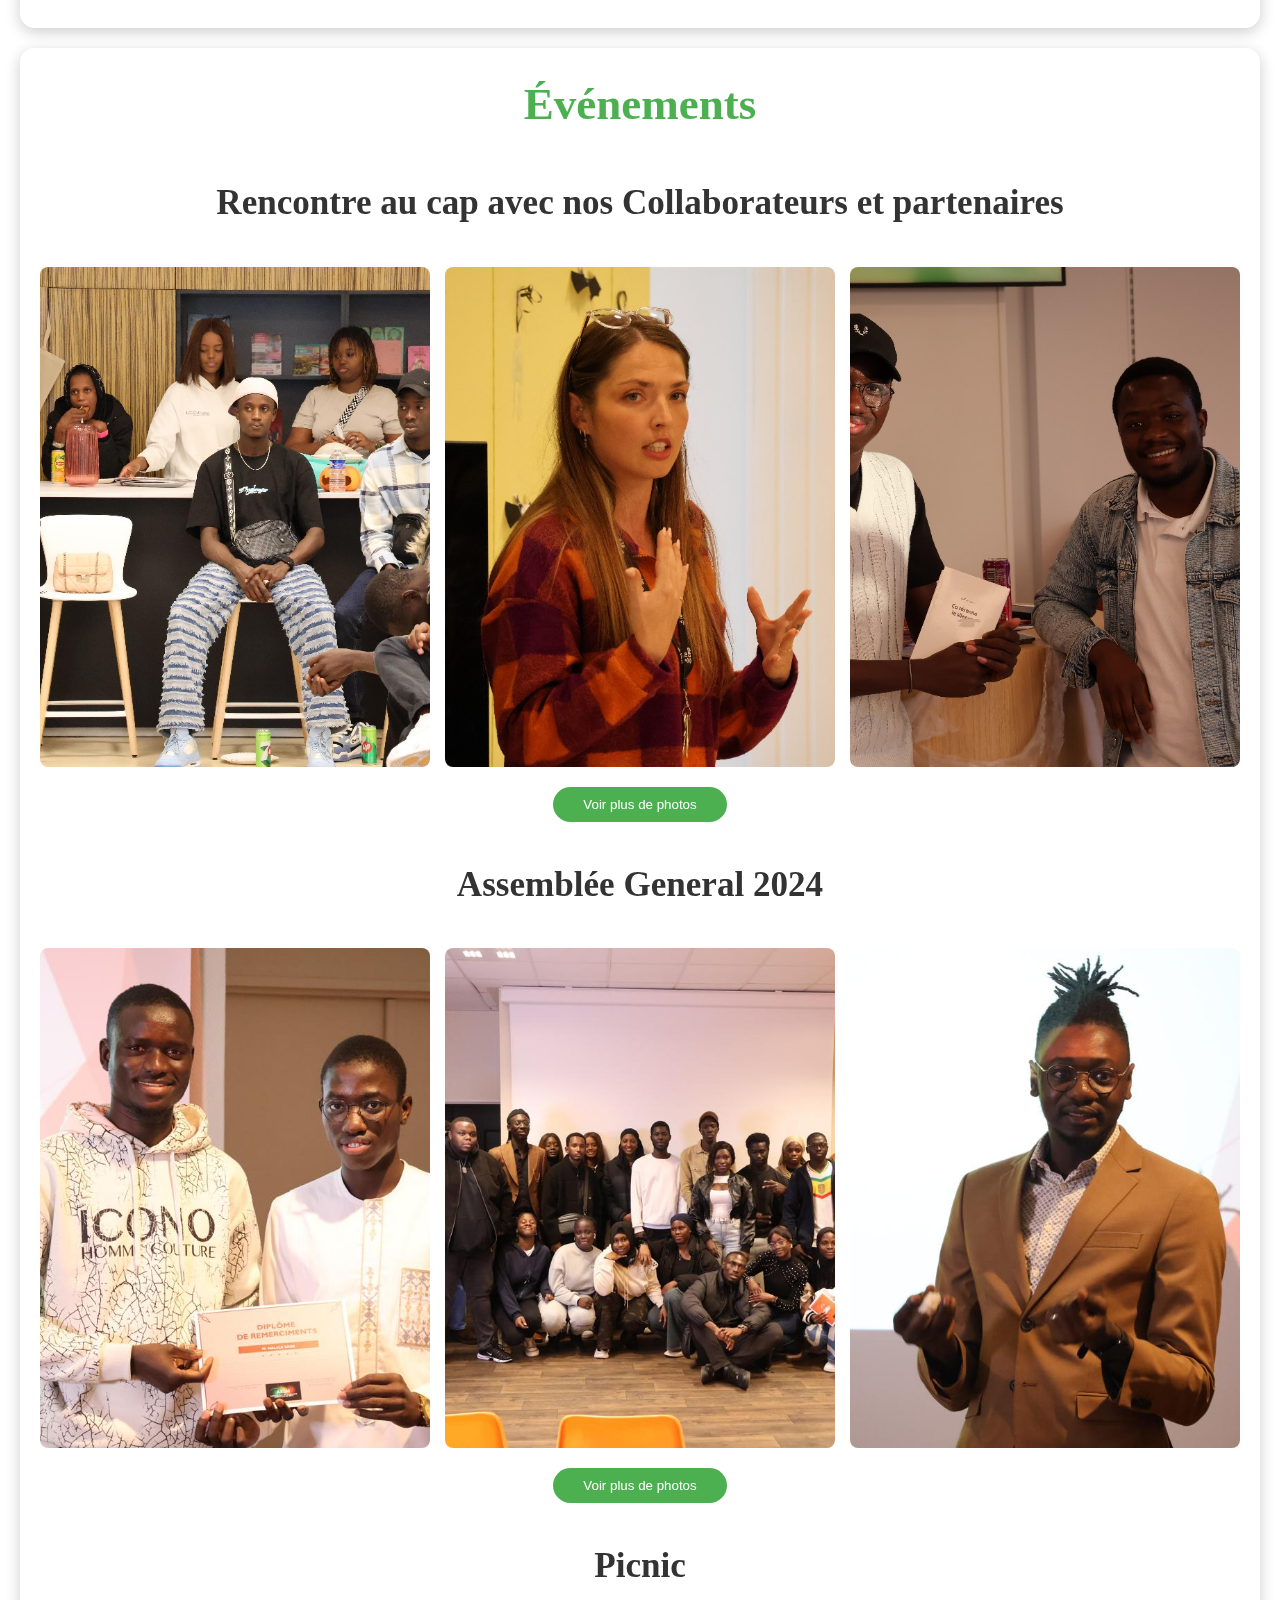
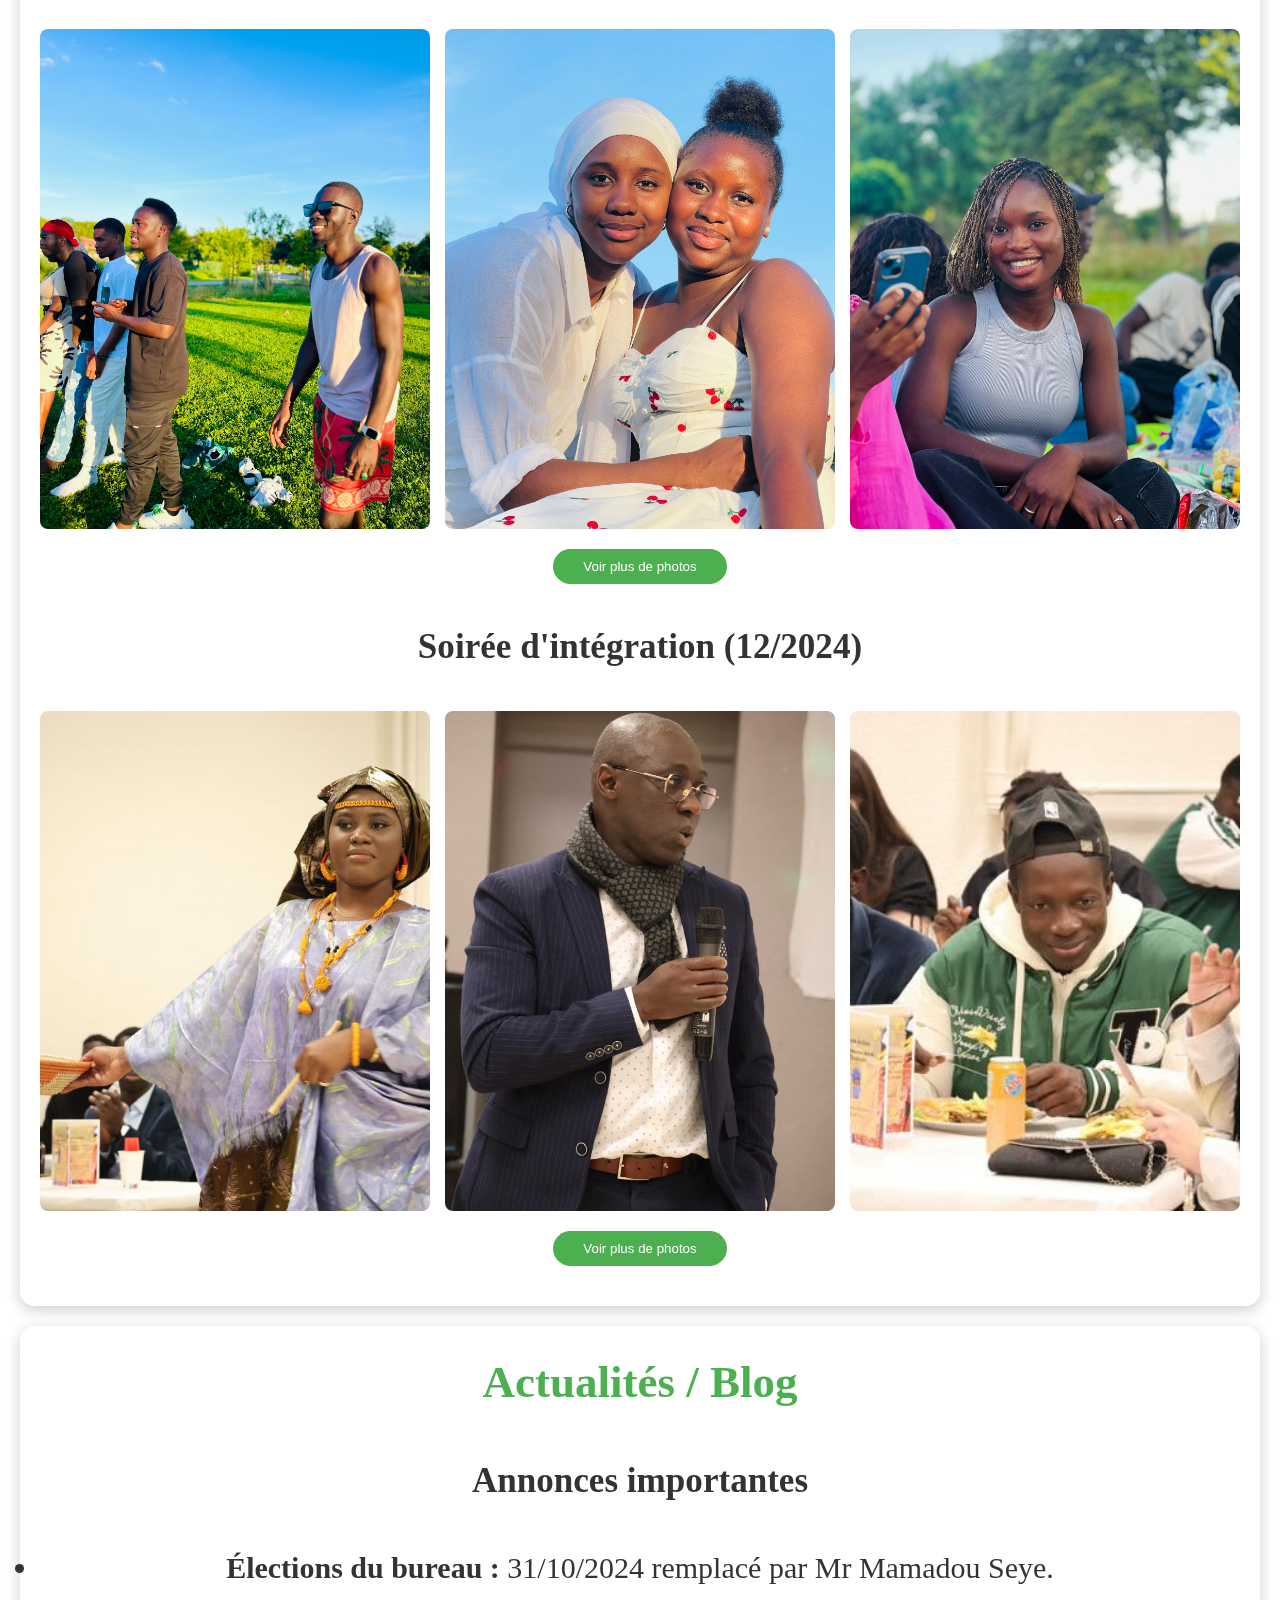
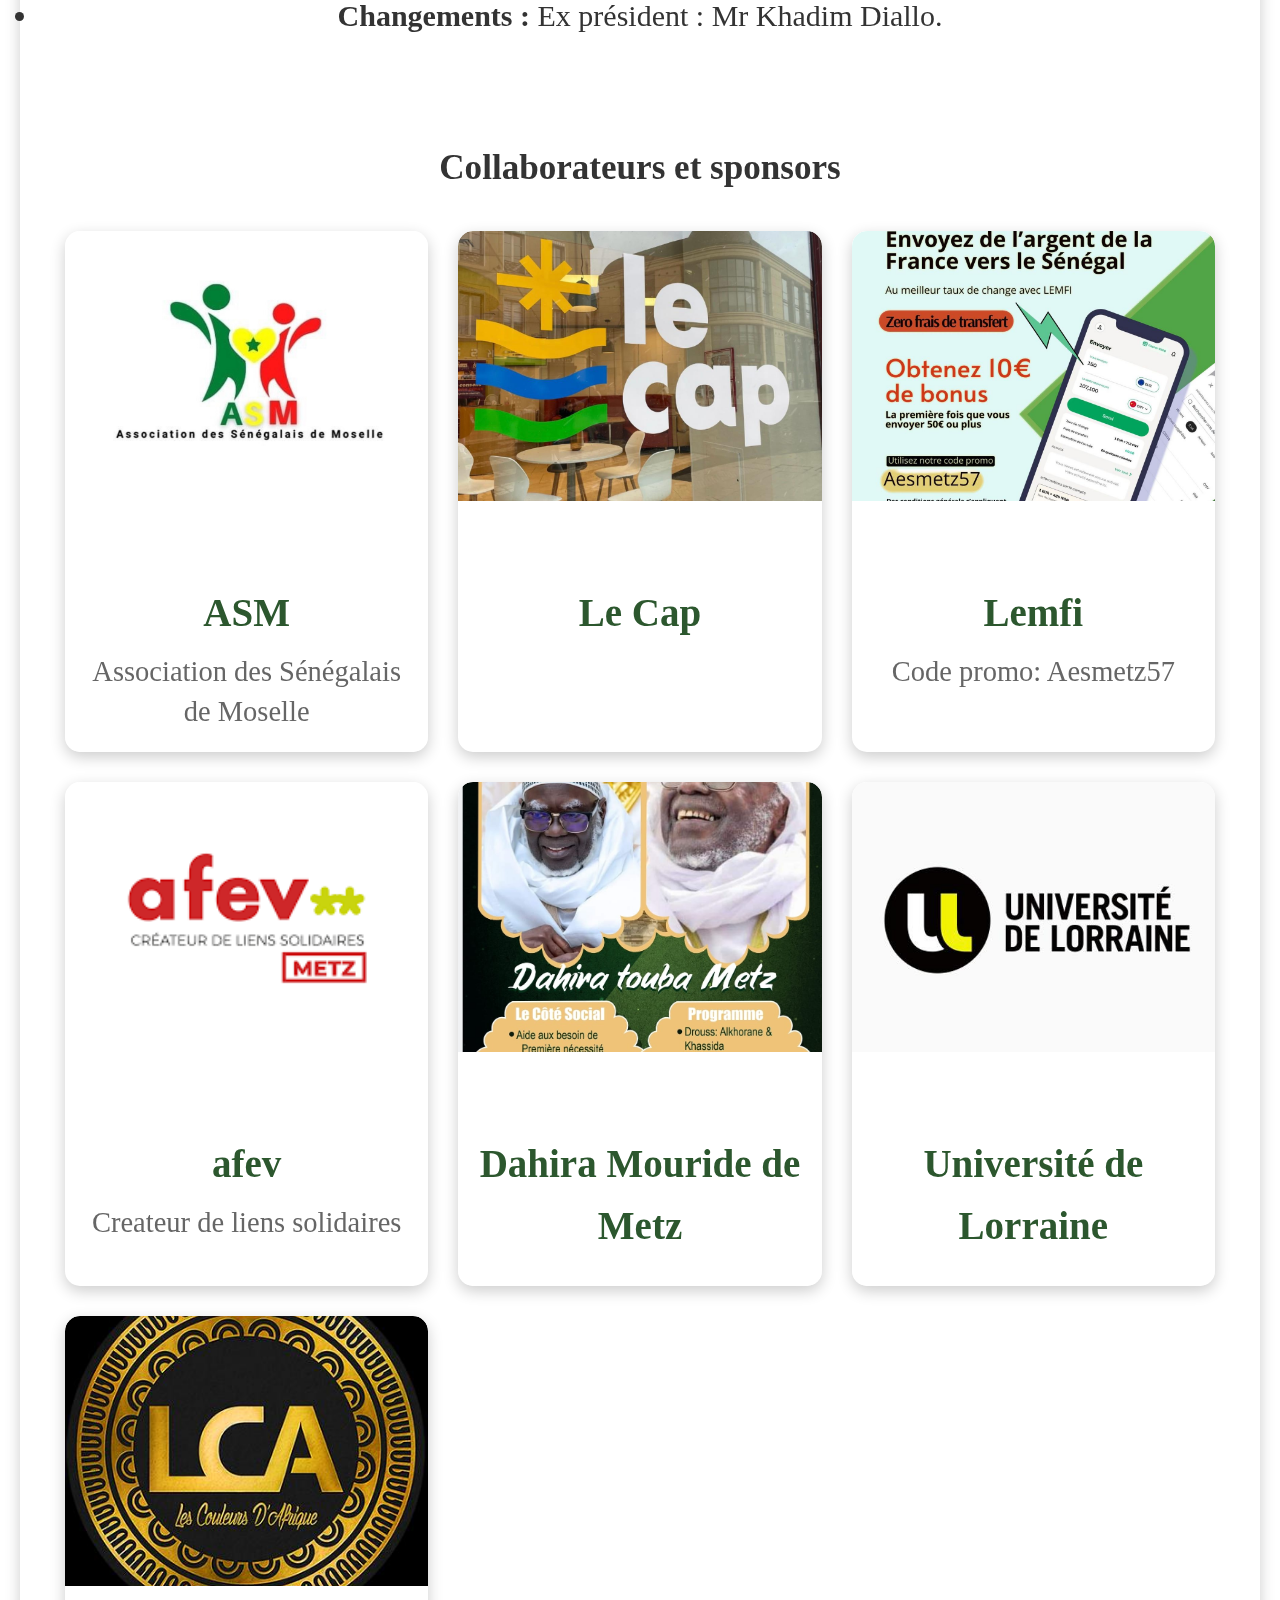
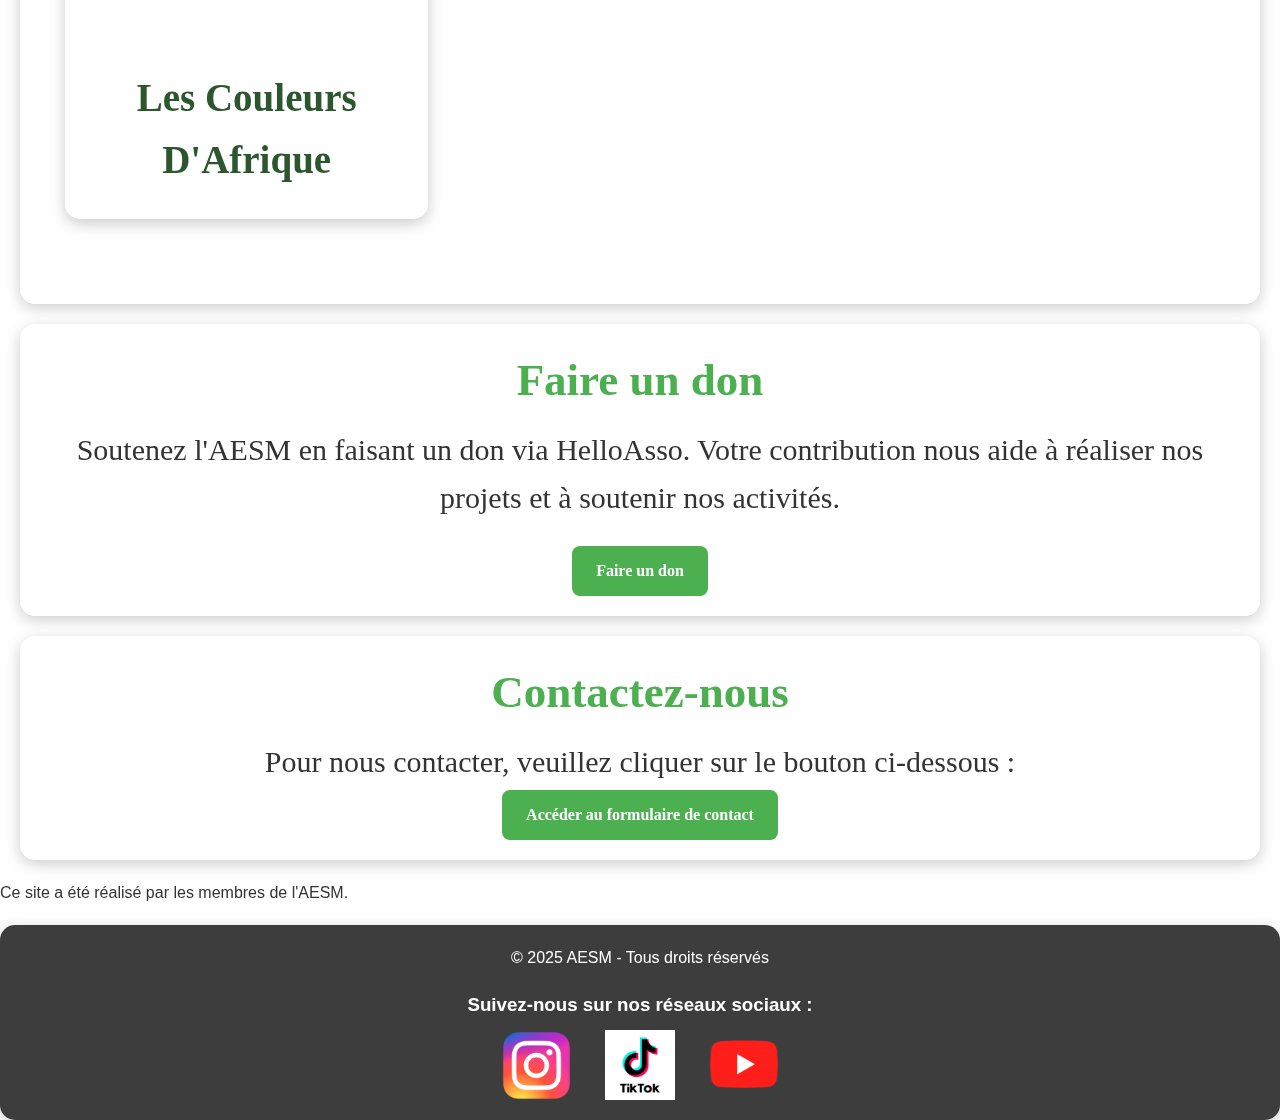
==== commit 1ab667e1: "Update index.html" ====
--- a/index.html
+++ b/index.html
@@ -405,6 +405,7 @@
   </p>
   <!-- Pied de page -->
   <footer>
+    <p>© 2025 AESM - Tous droits réservés</p>
     <h3>Suivez-nous sur nos réseaux sociaux :</h3>
     <ul>
       <li>
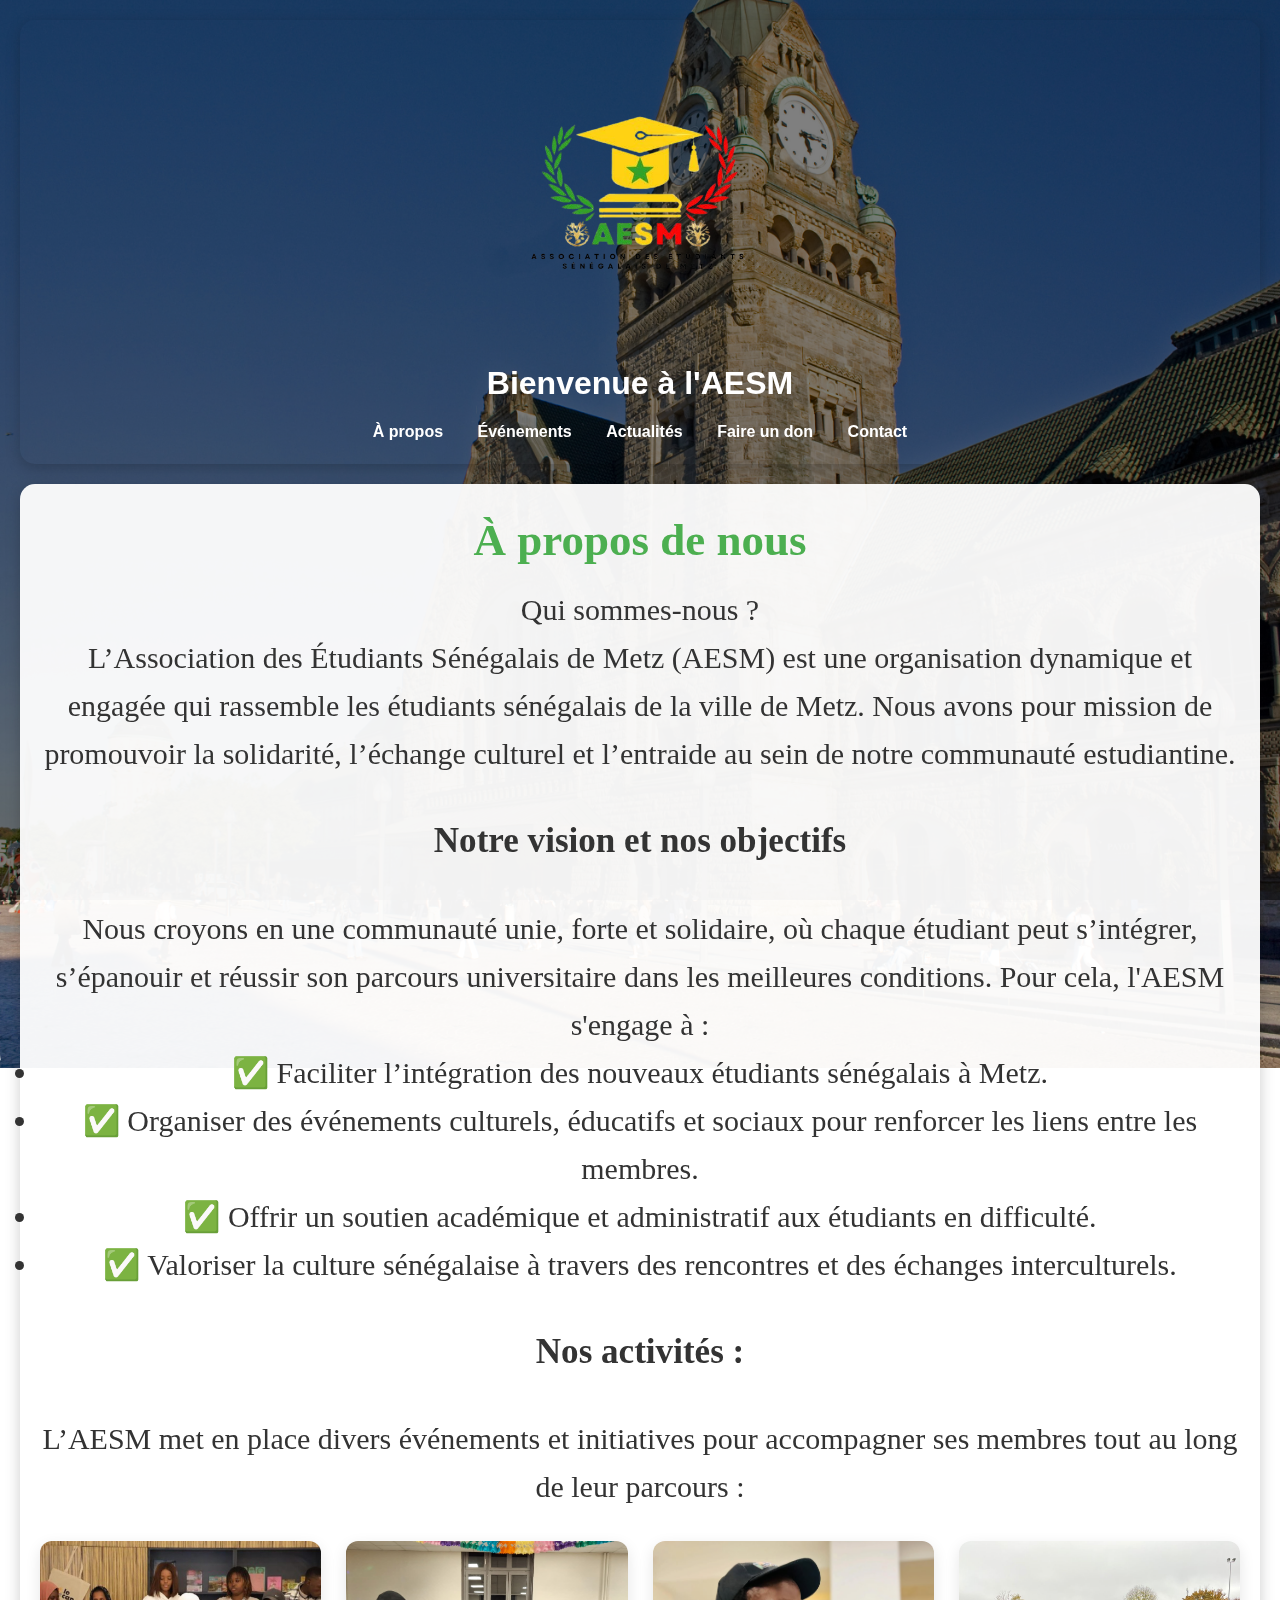
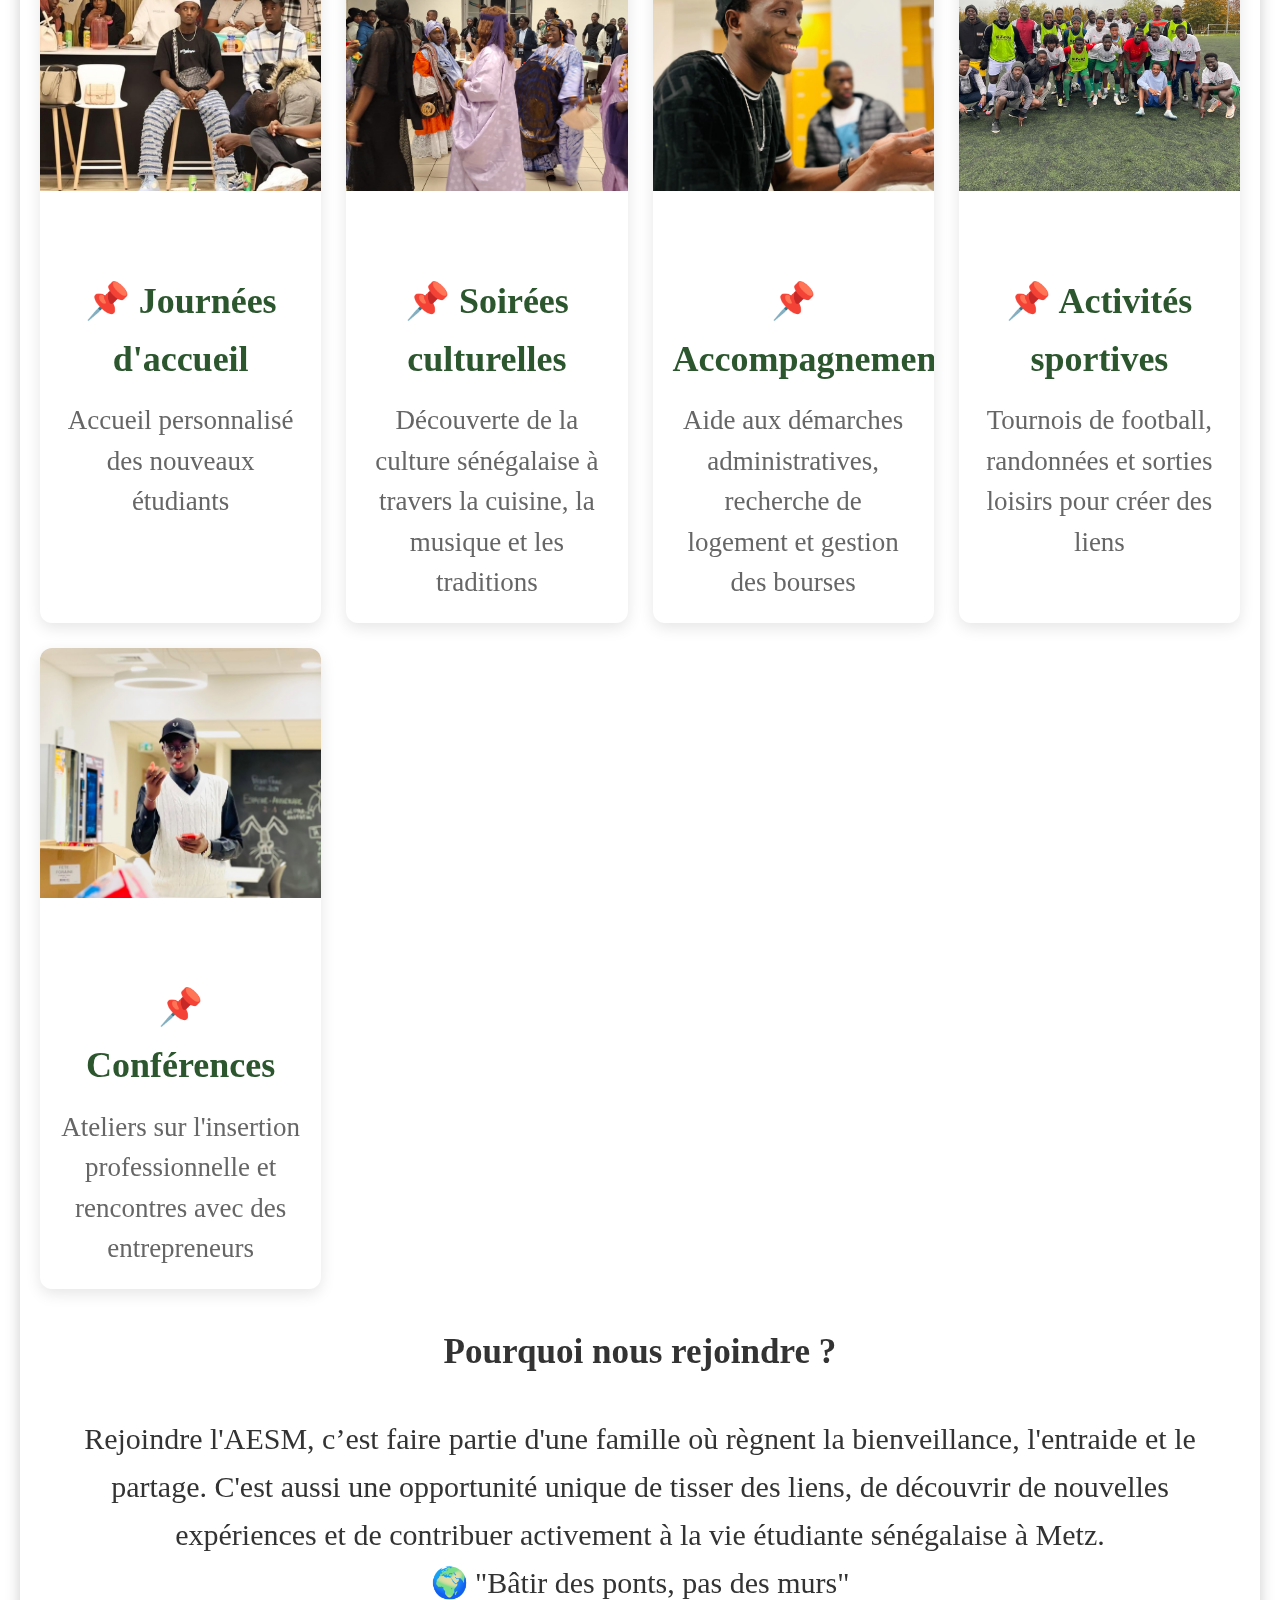
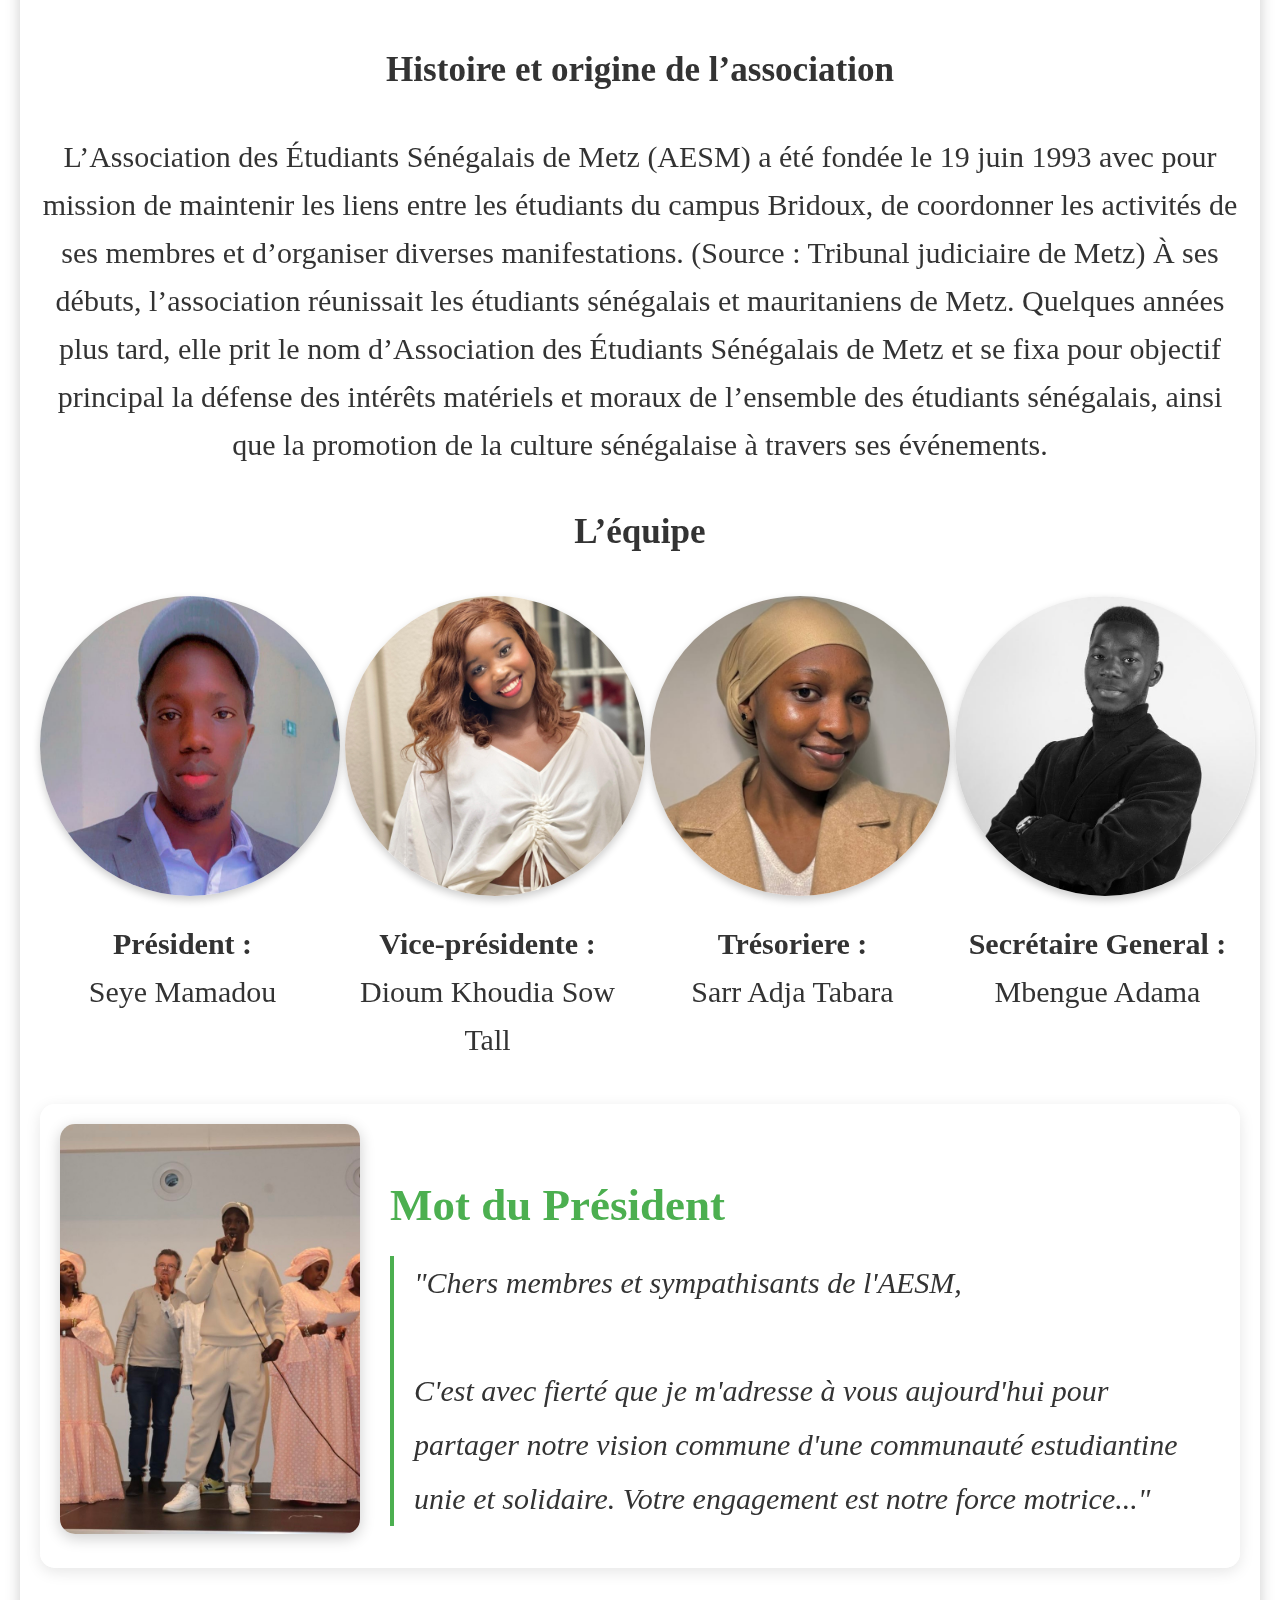
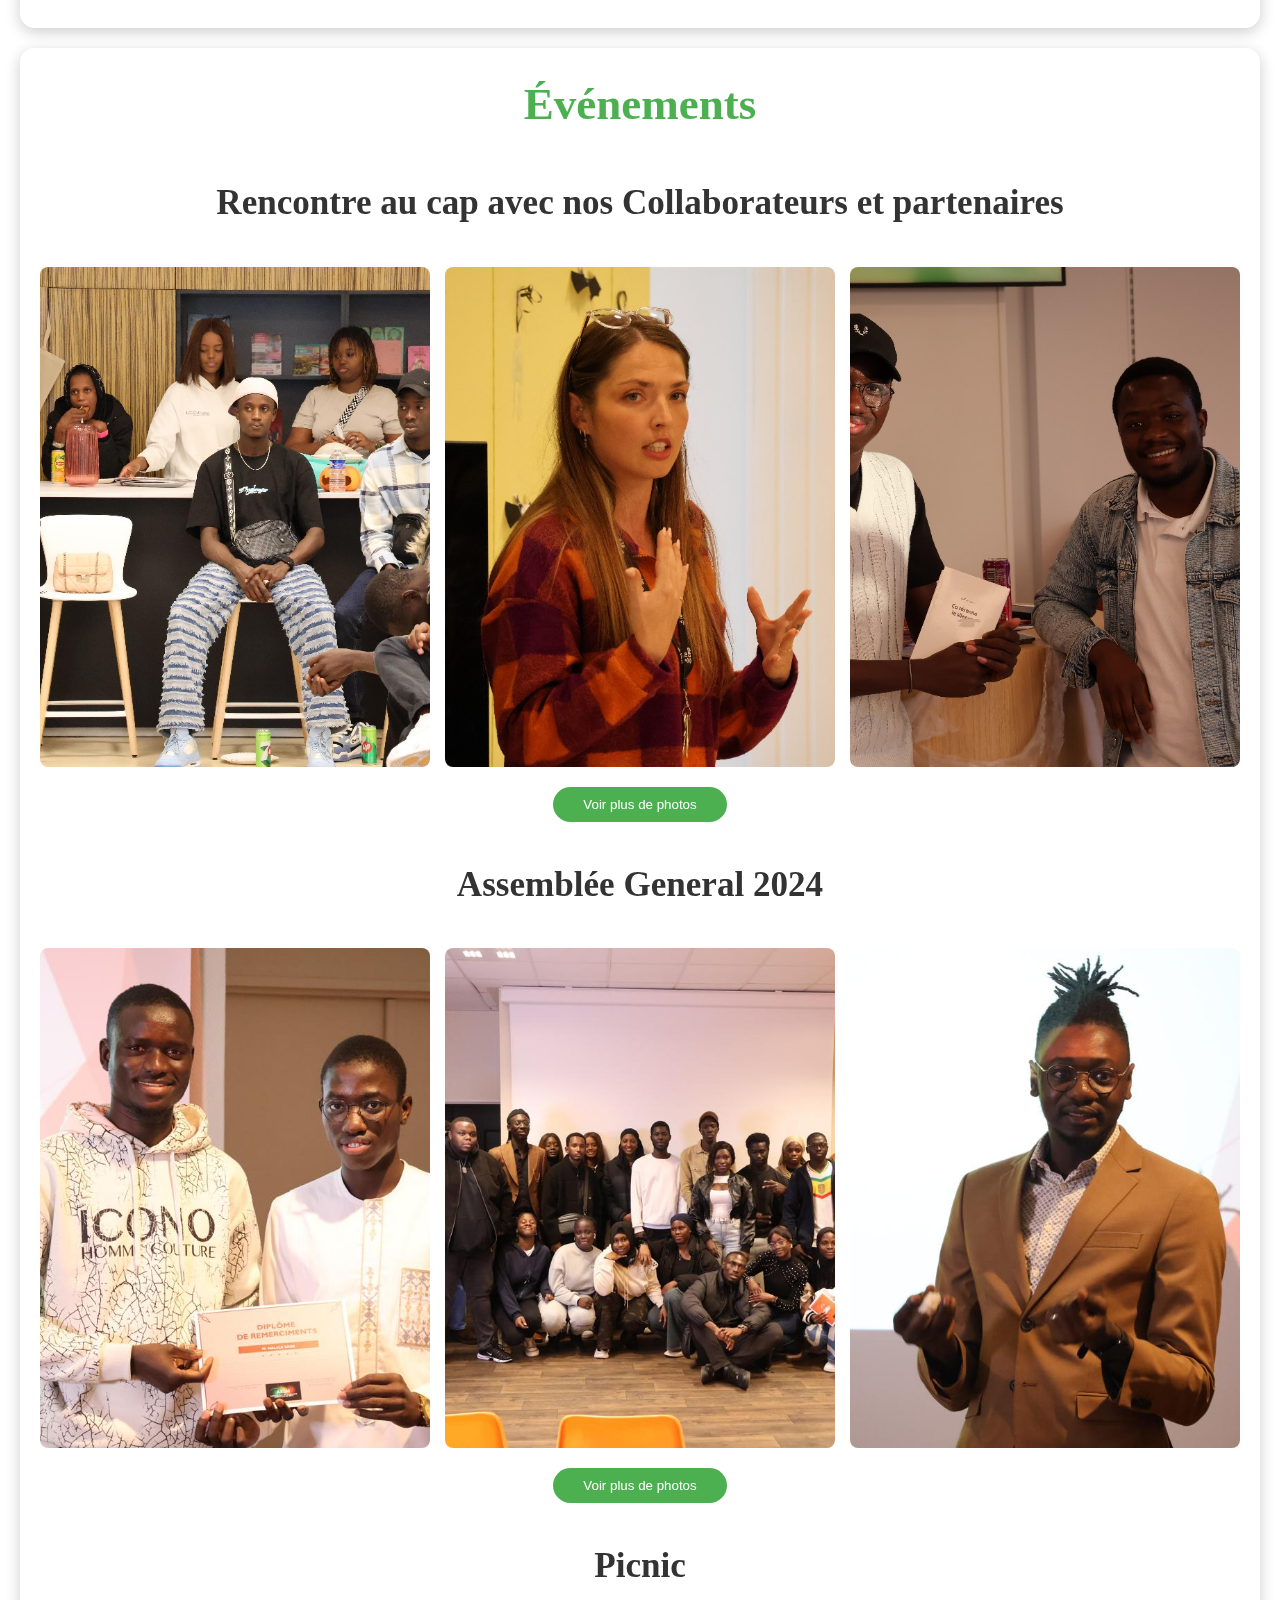
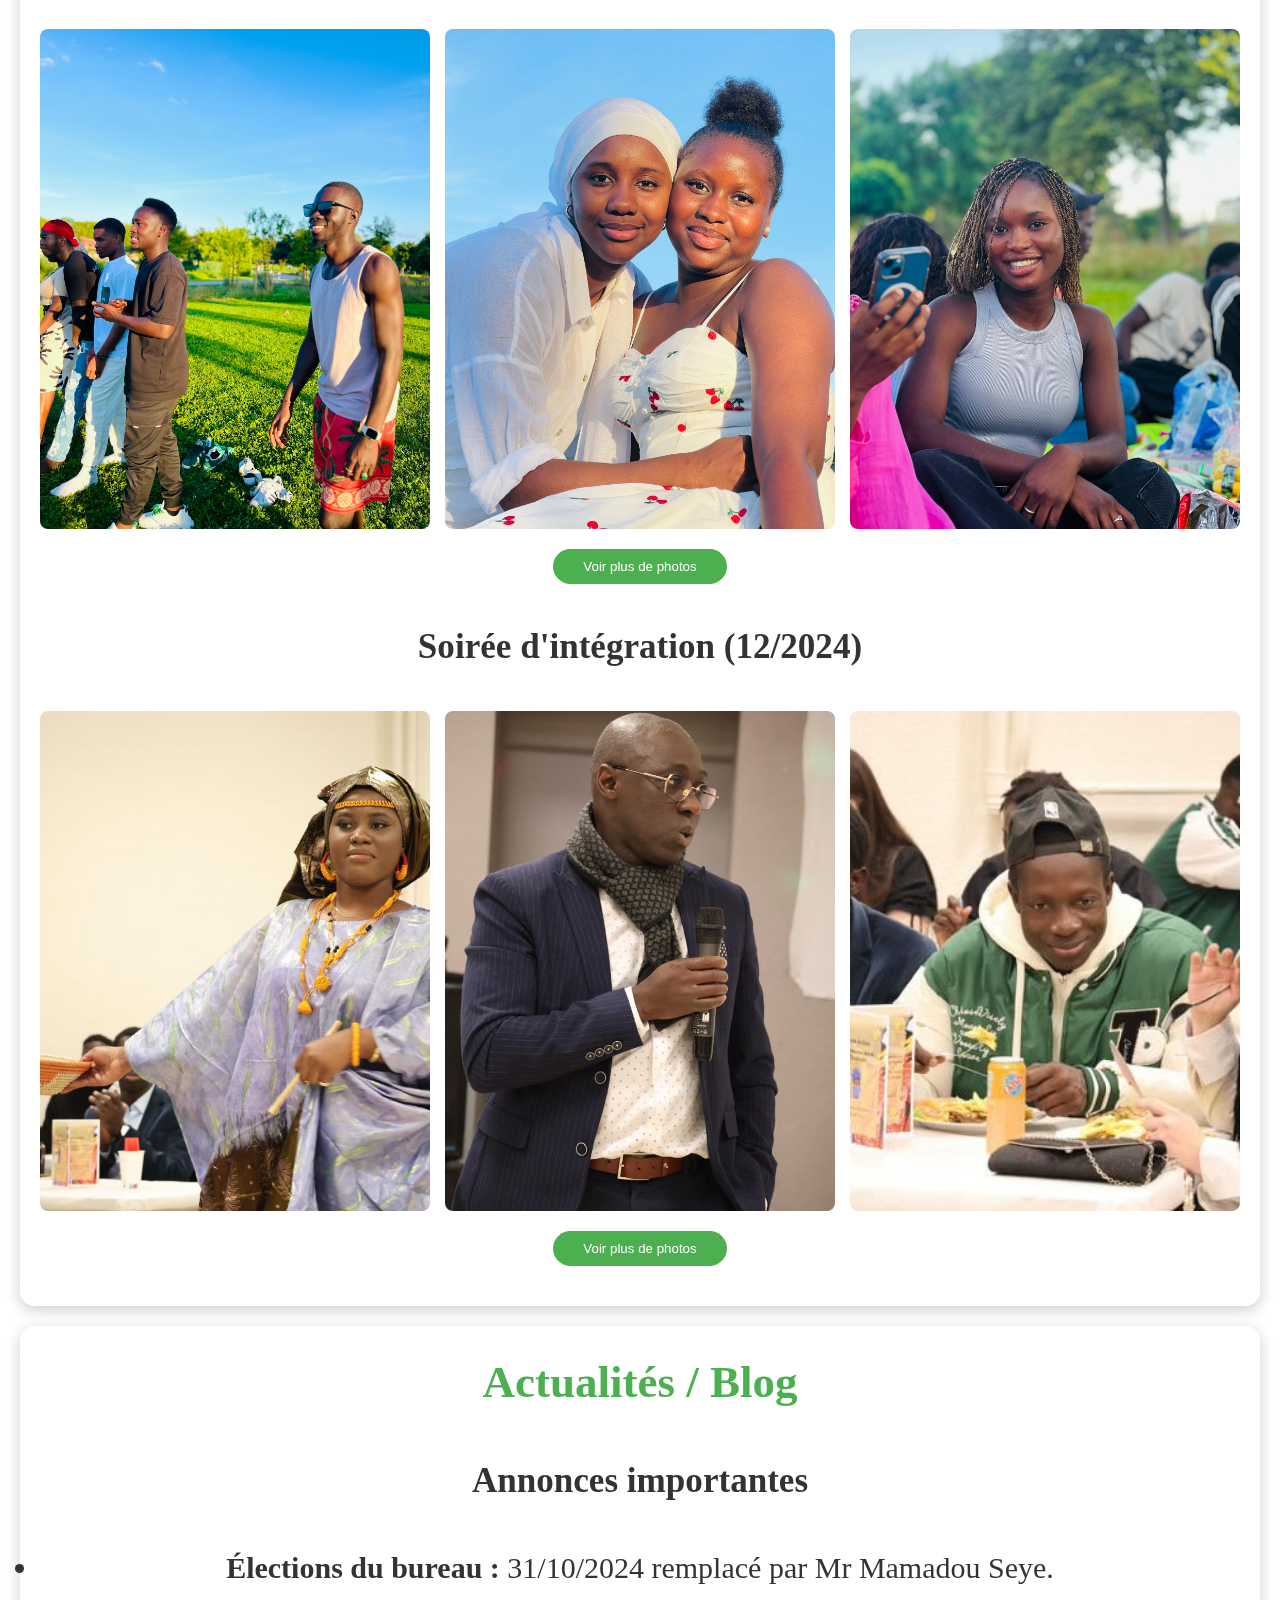
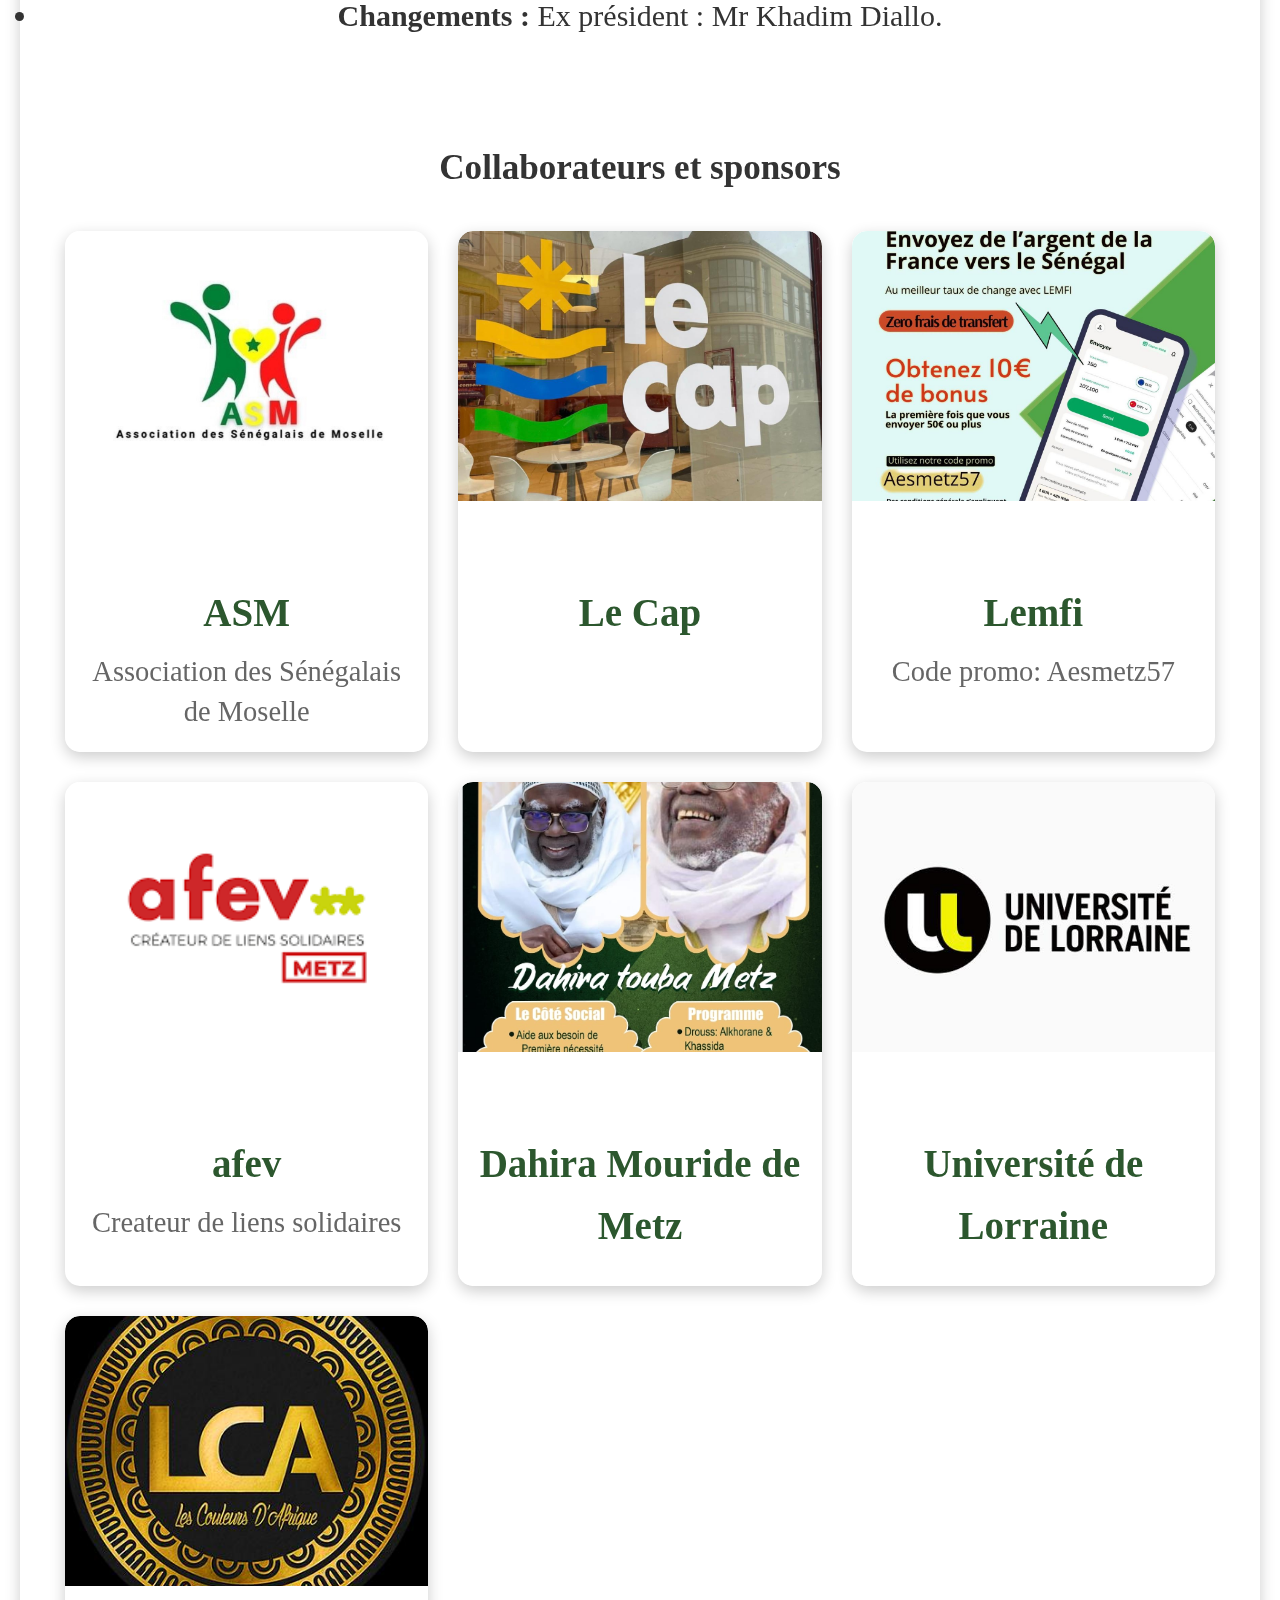
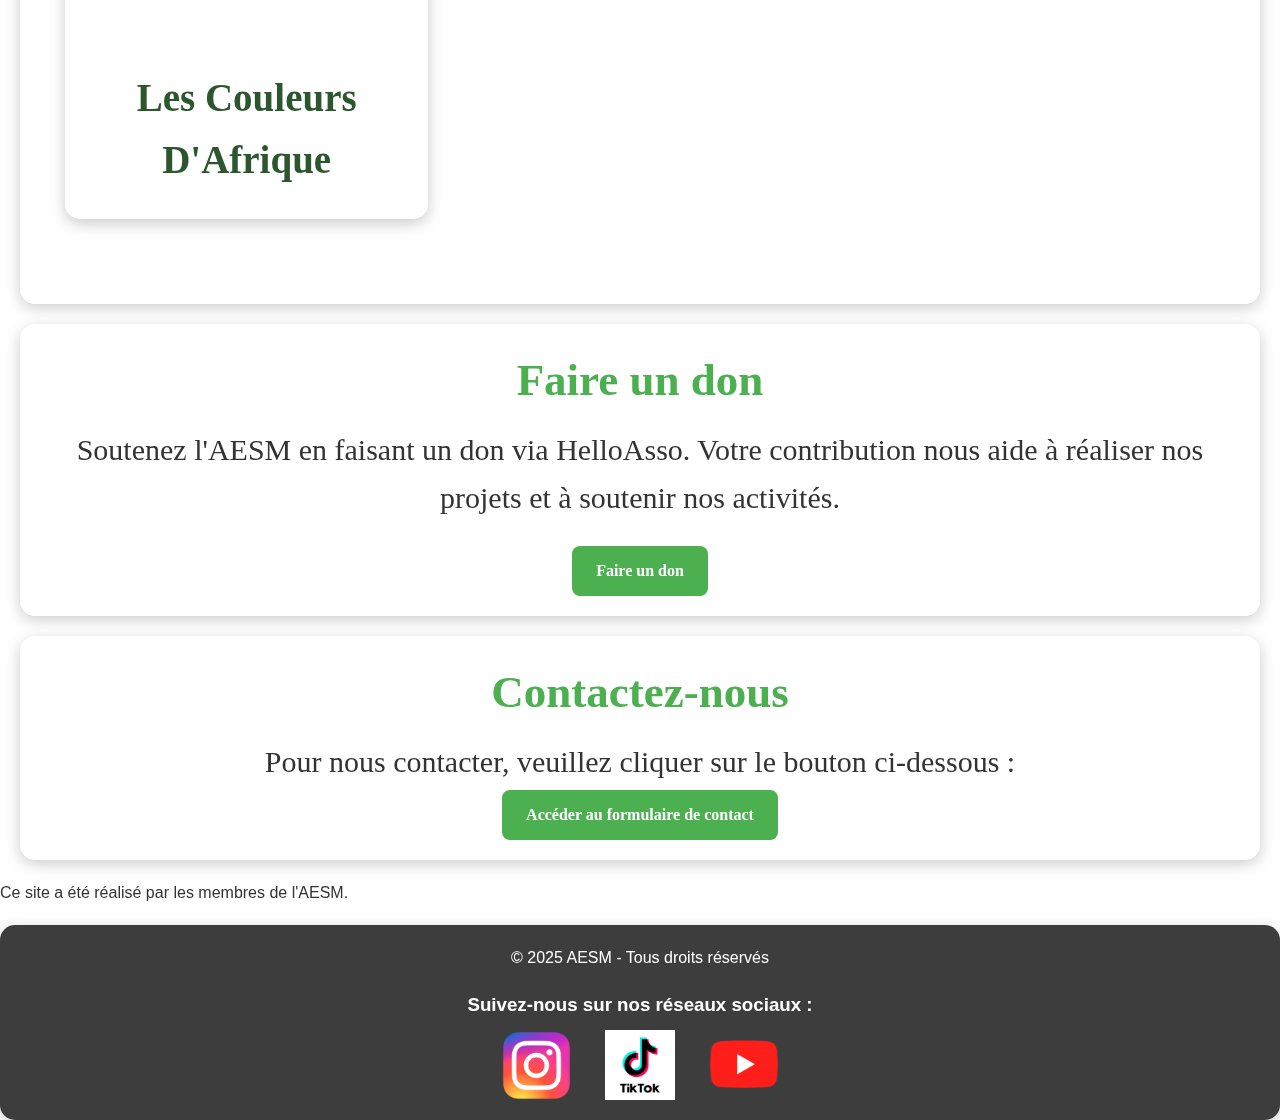
==== commit 2be459ac: "Update index.html" ====
--- a/index.html
+++ b/index.html
@@ -114,13 +114,13 @@
 
     <h3>L’équipe</h3>
     <div class="team-grid">
+       <div class="team-member">
+        <img src="presi.jpg" alt="Président">
+        <p><strong>Président :</strong><br> Seye Mamadou</p>
+      </div>
       <div class="team-member">
         <img src="PHOTO-2025-03-11-15-57-52.jpg" alt="Vice-président">
         <p><strong>Vice-présidente :</strong><br> Dioum Khoudia Sow Tall</p>
-      </div>
-      <div class="team-member">
-        <img src="presi.jpg" alt="Président">
-        <p><strong>Président :</strong><br> Seye Mamadou</p>
       </div>
       <div class="team-member">
         <img src="49d410bf-b4b9-4752-95e1-48daf52a1ea6.jpg" alt="Trésorier">
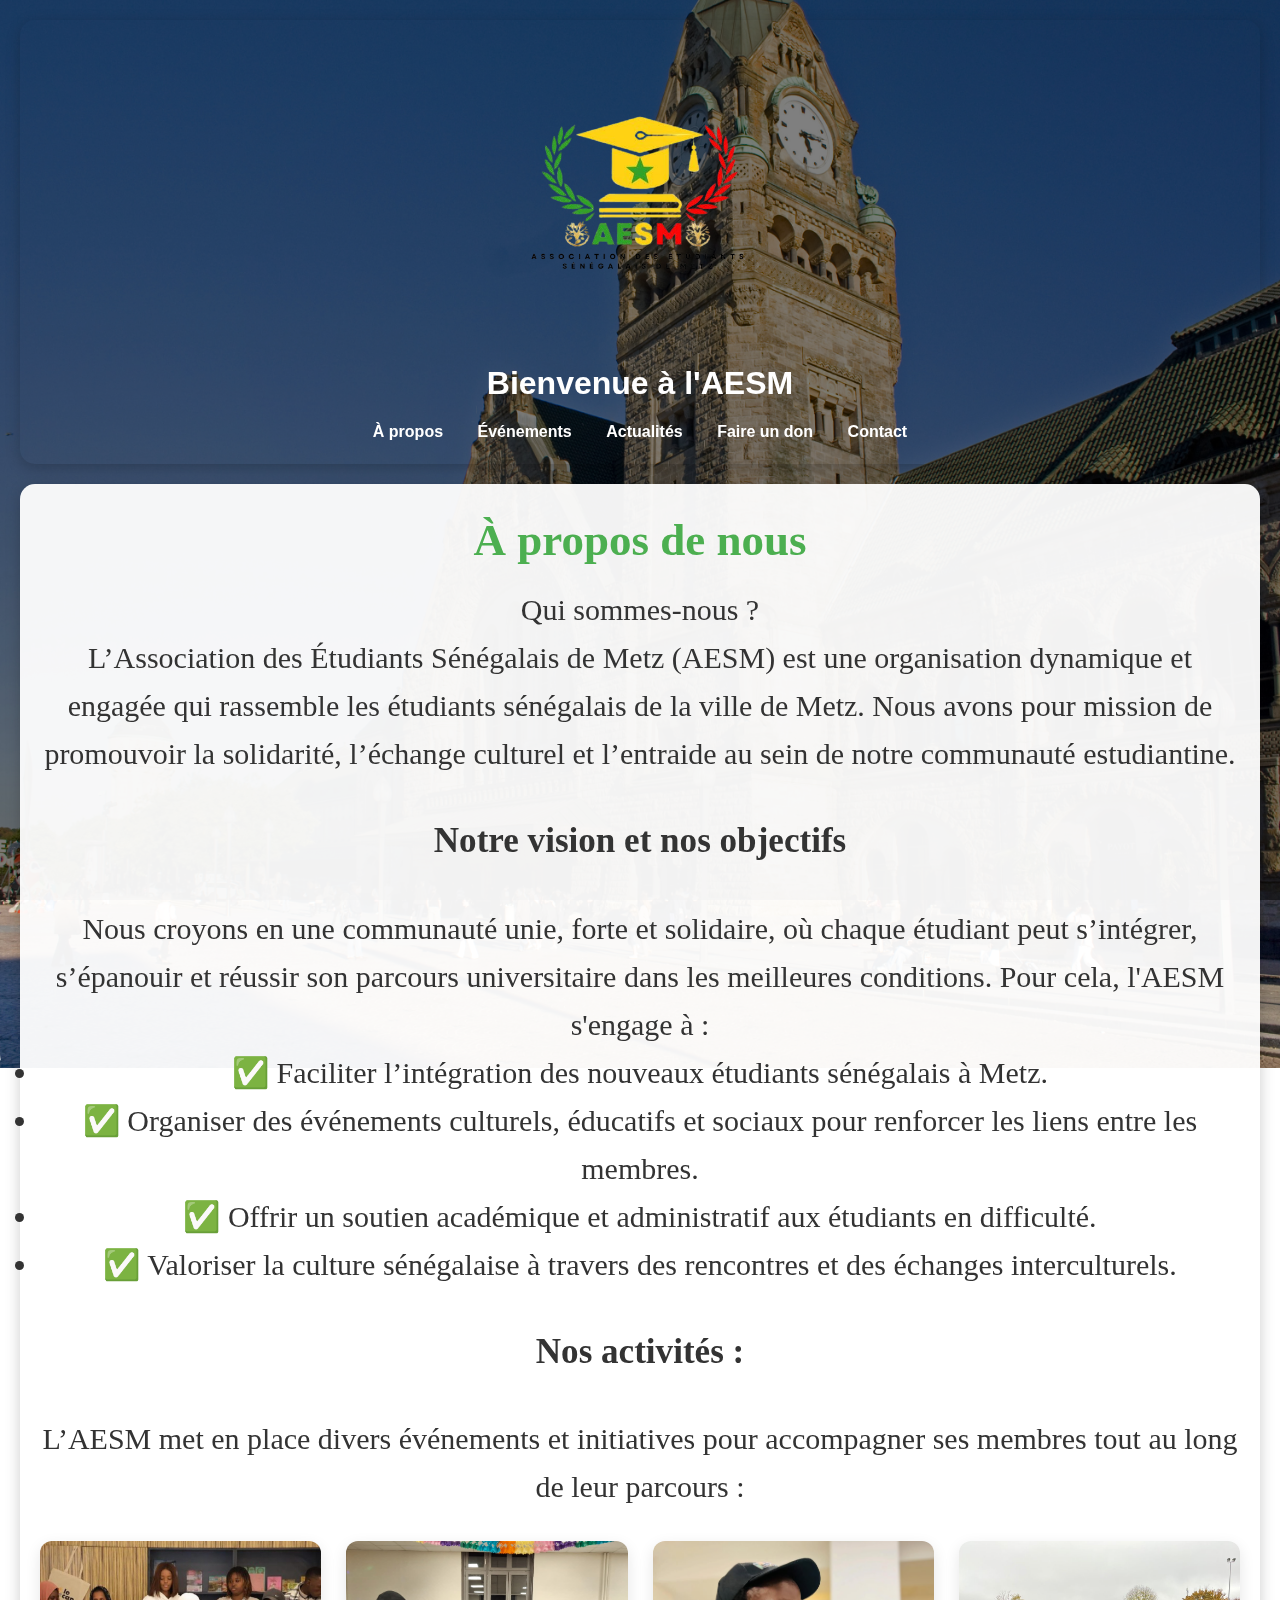
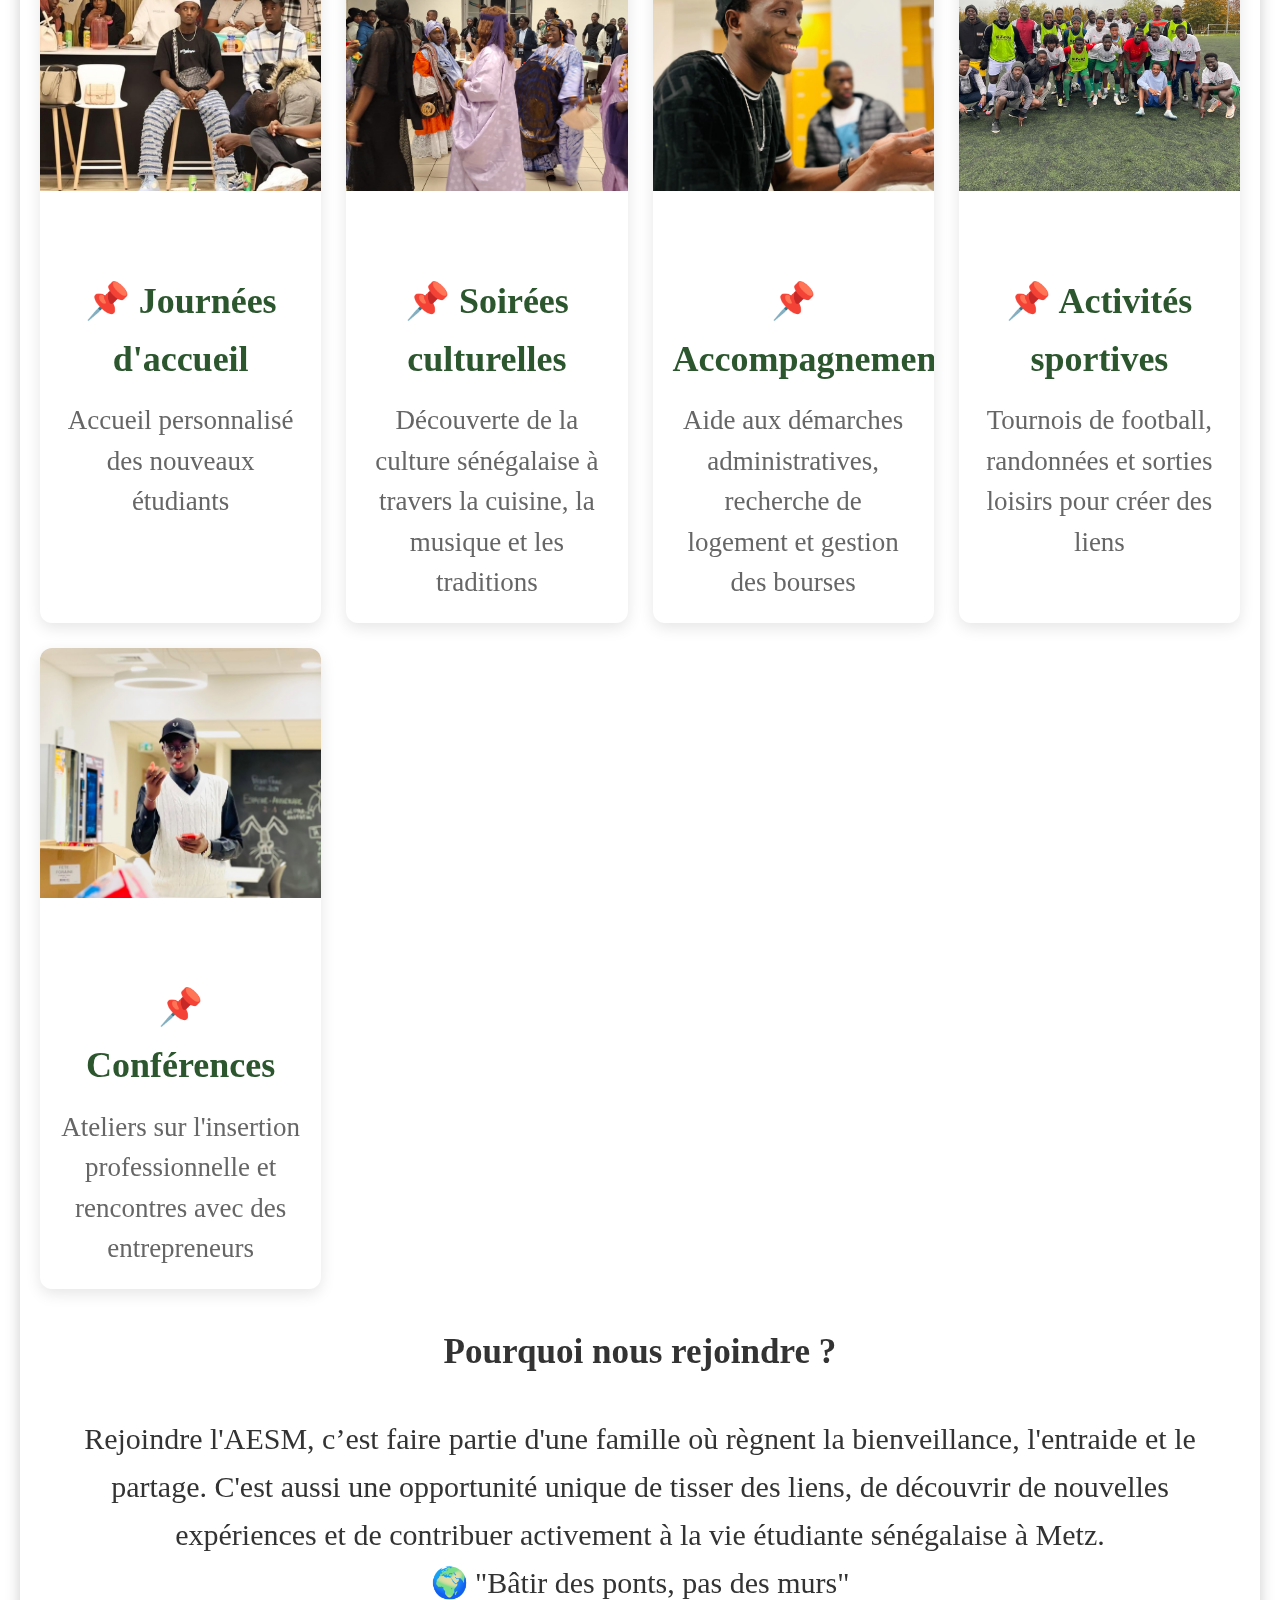
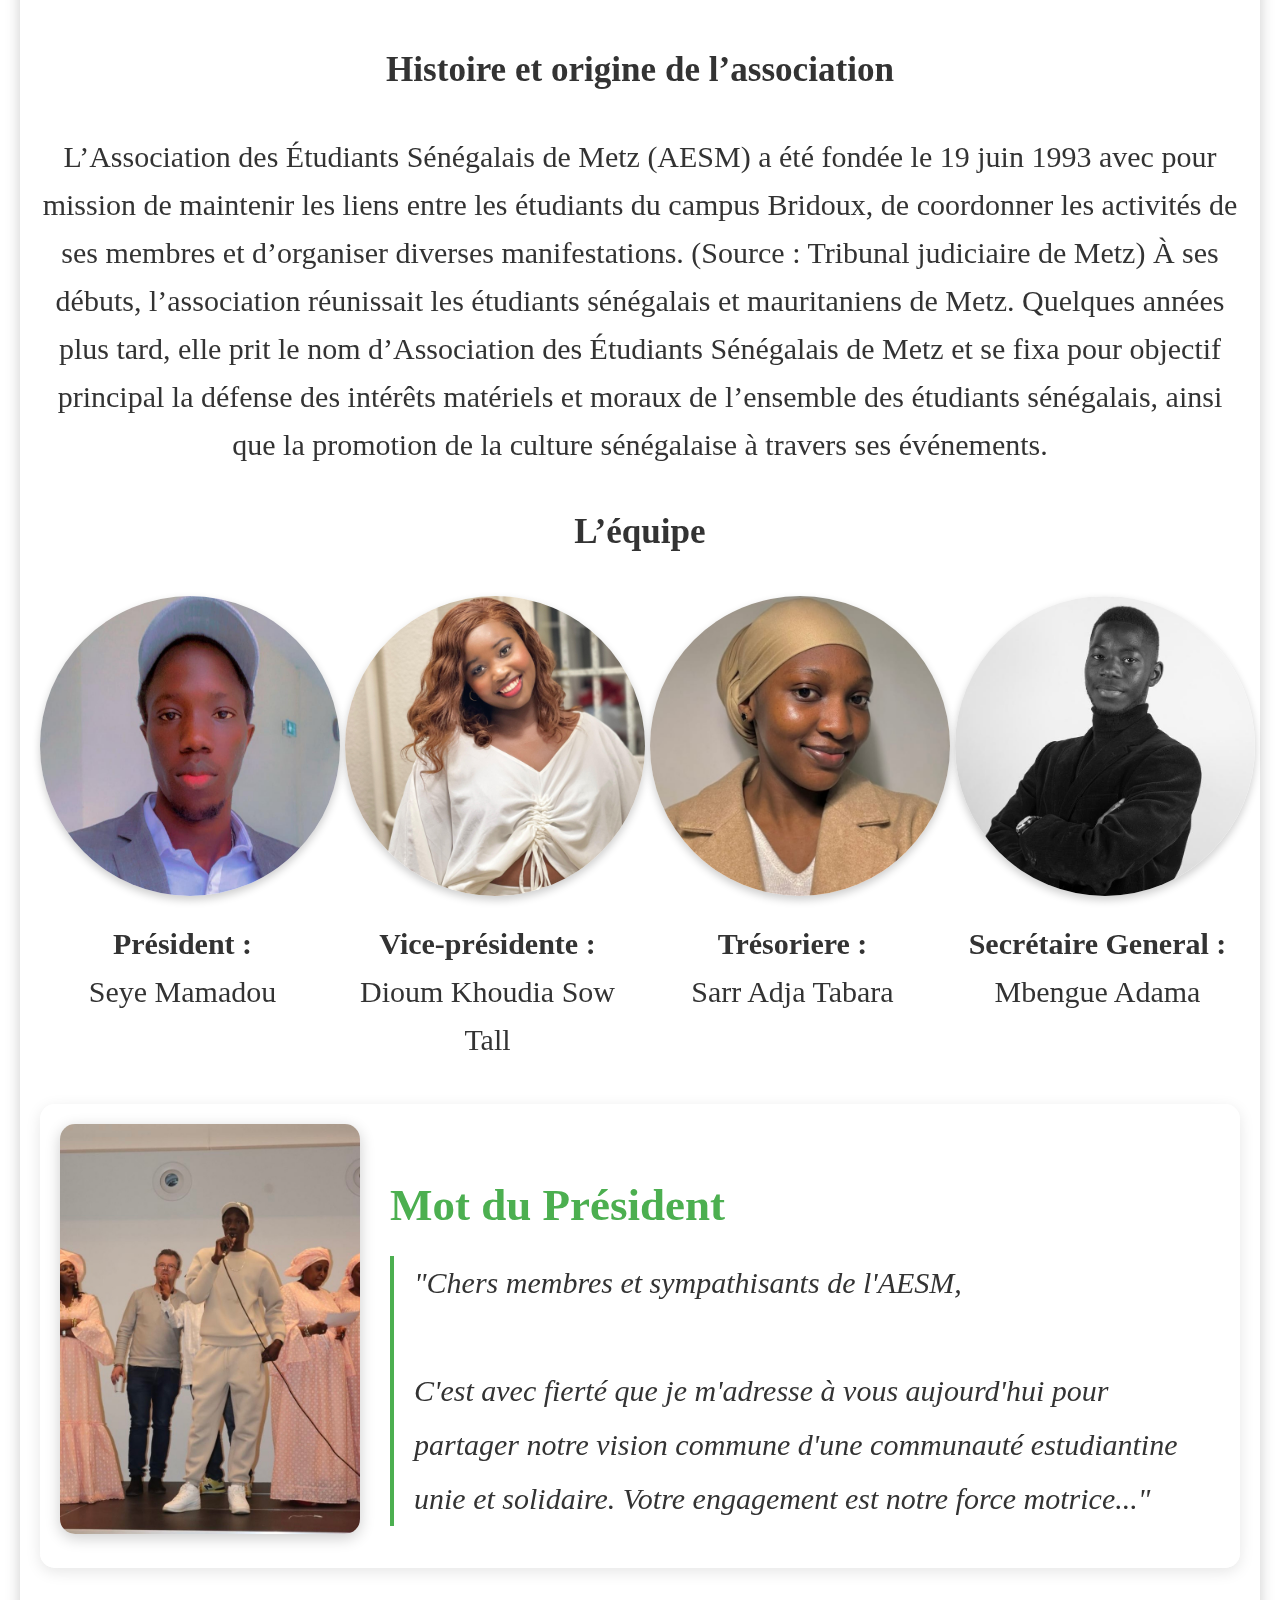
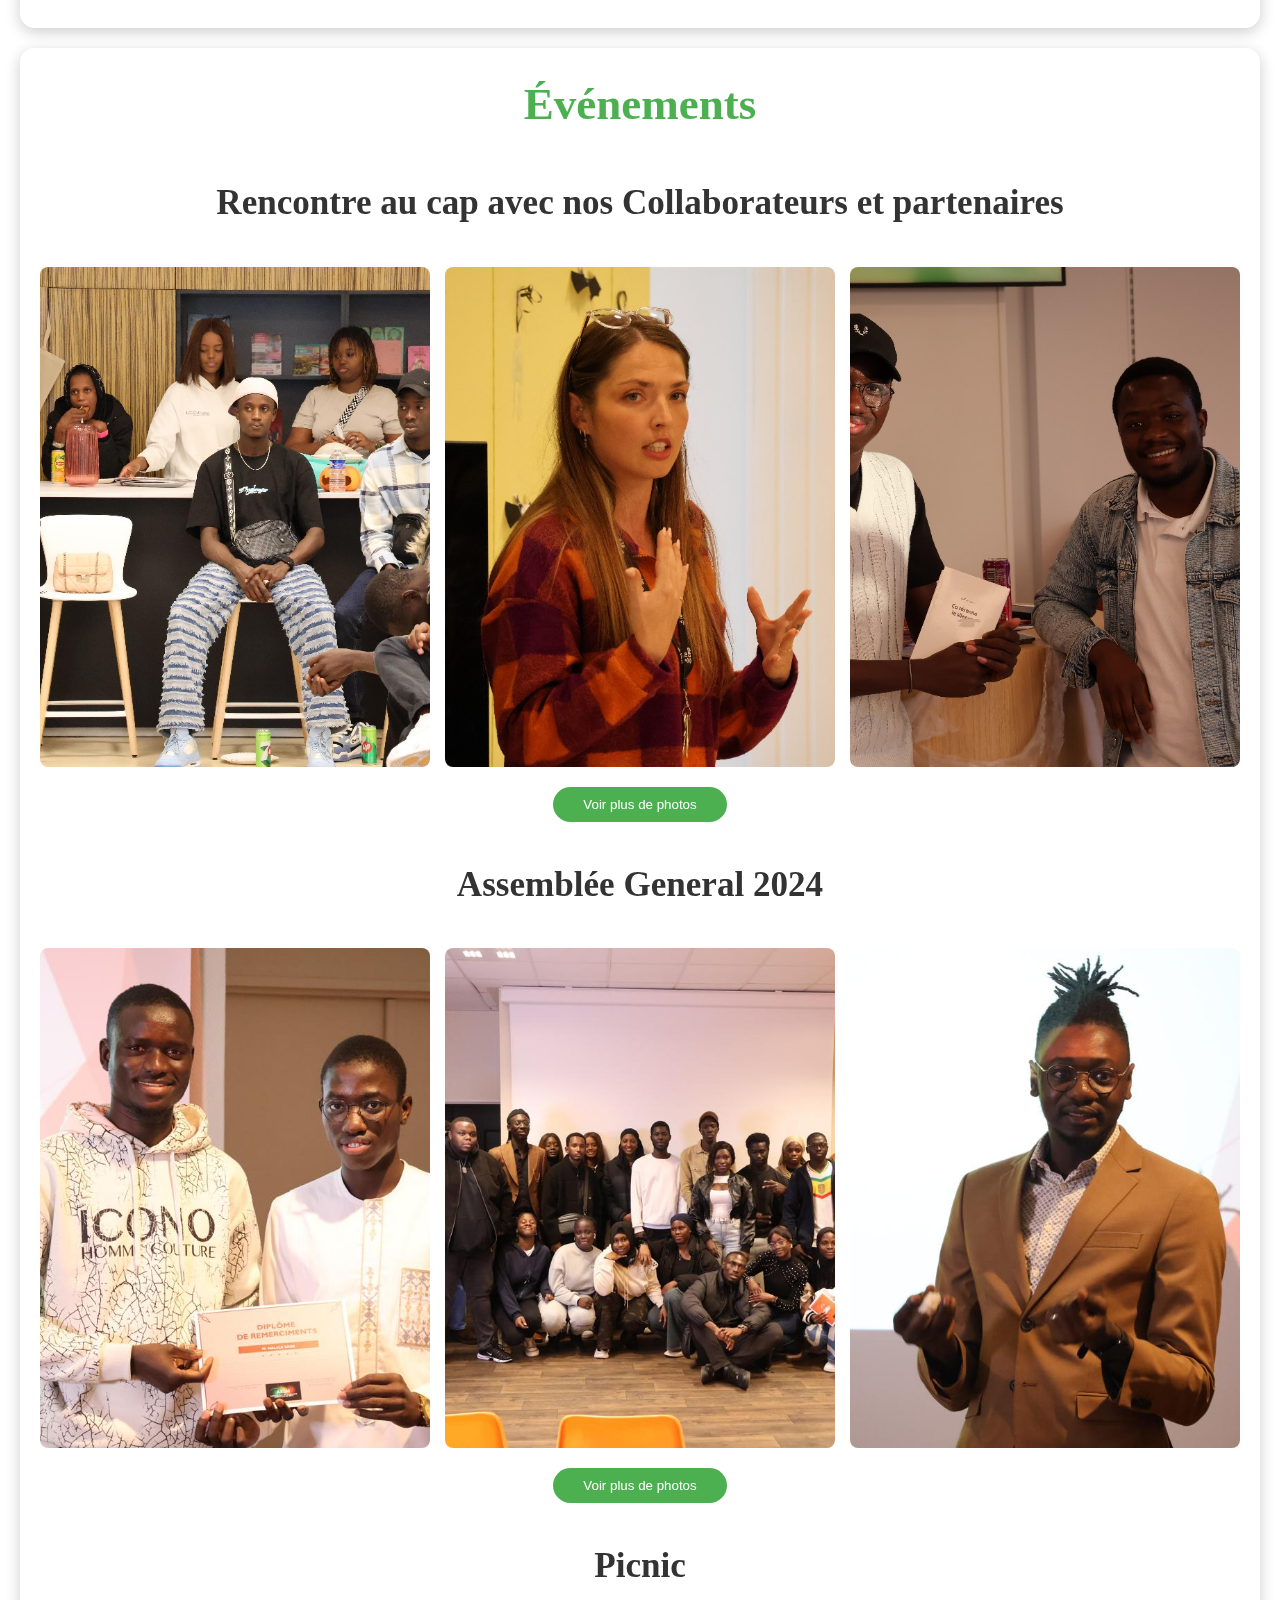
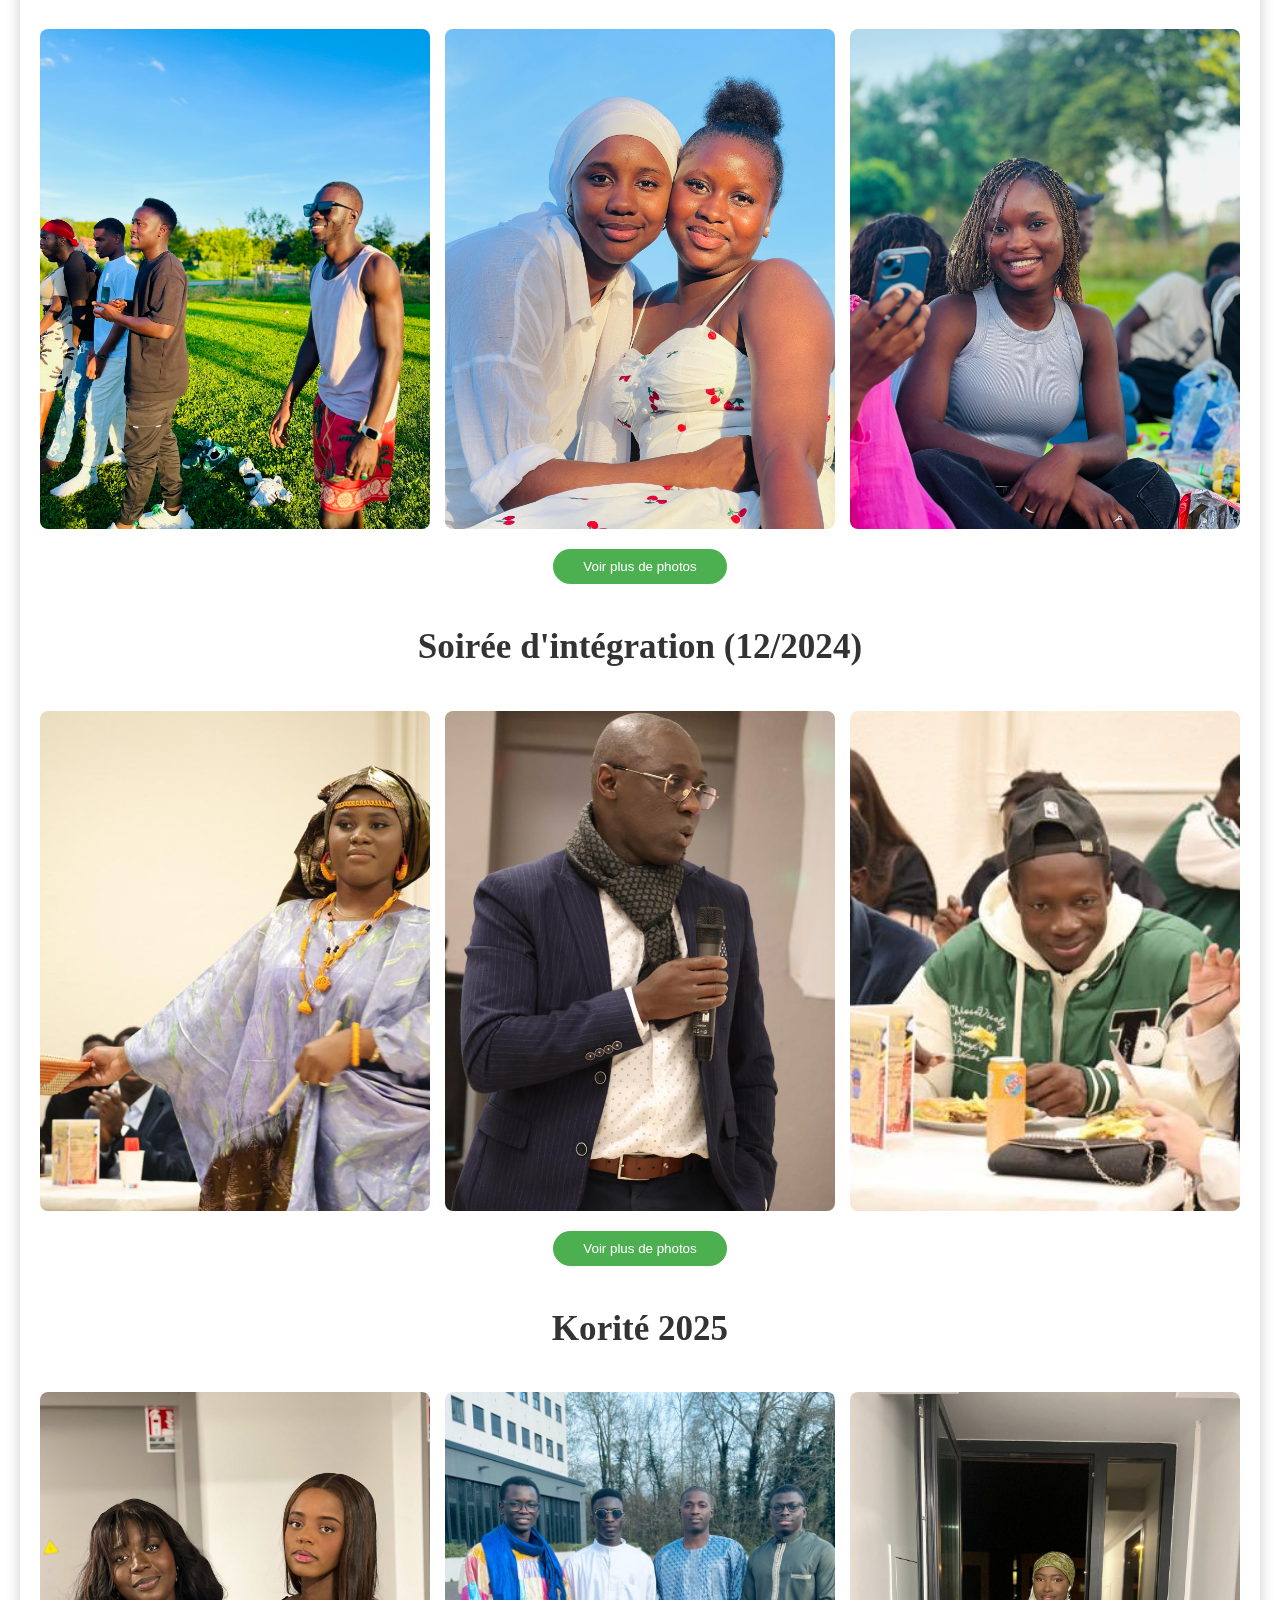
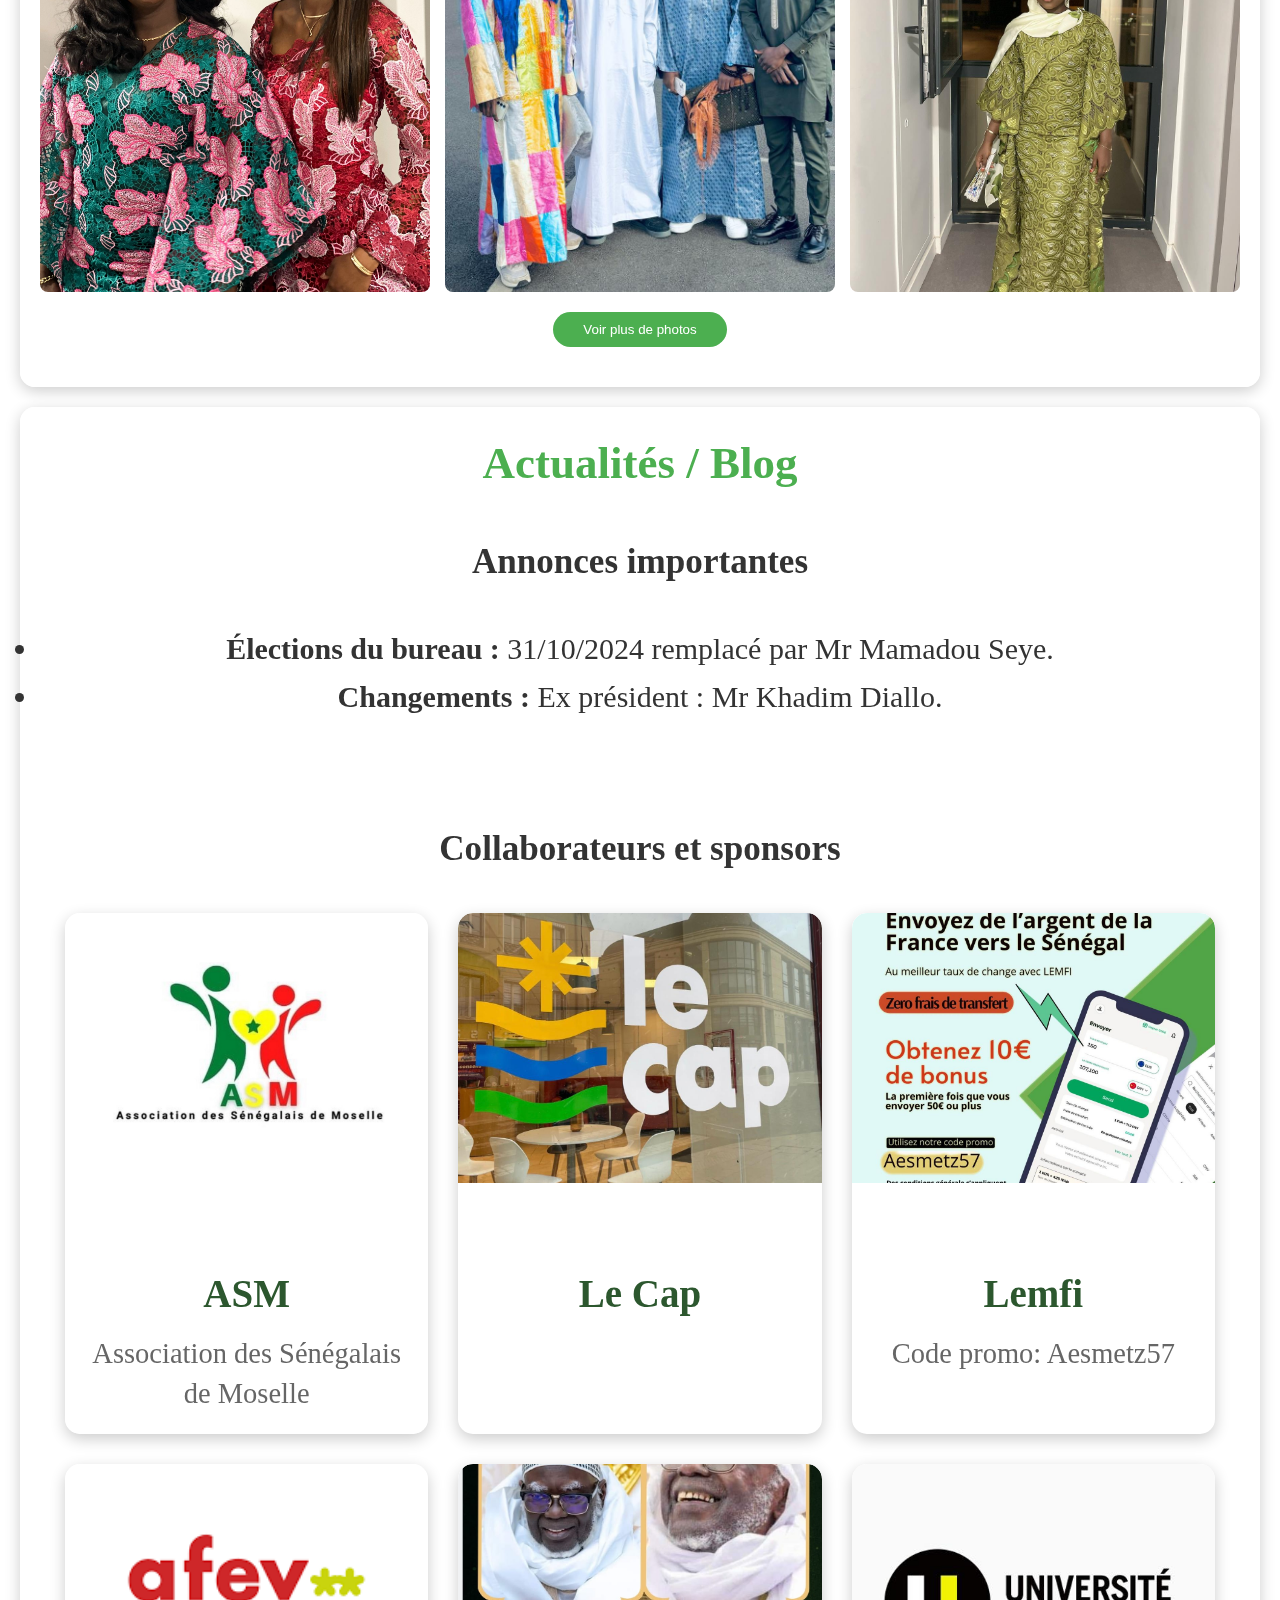
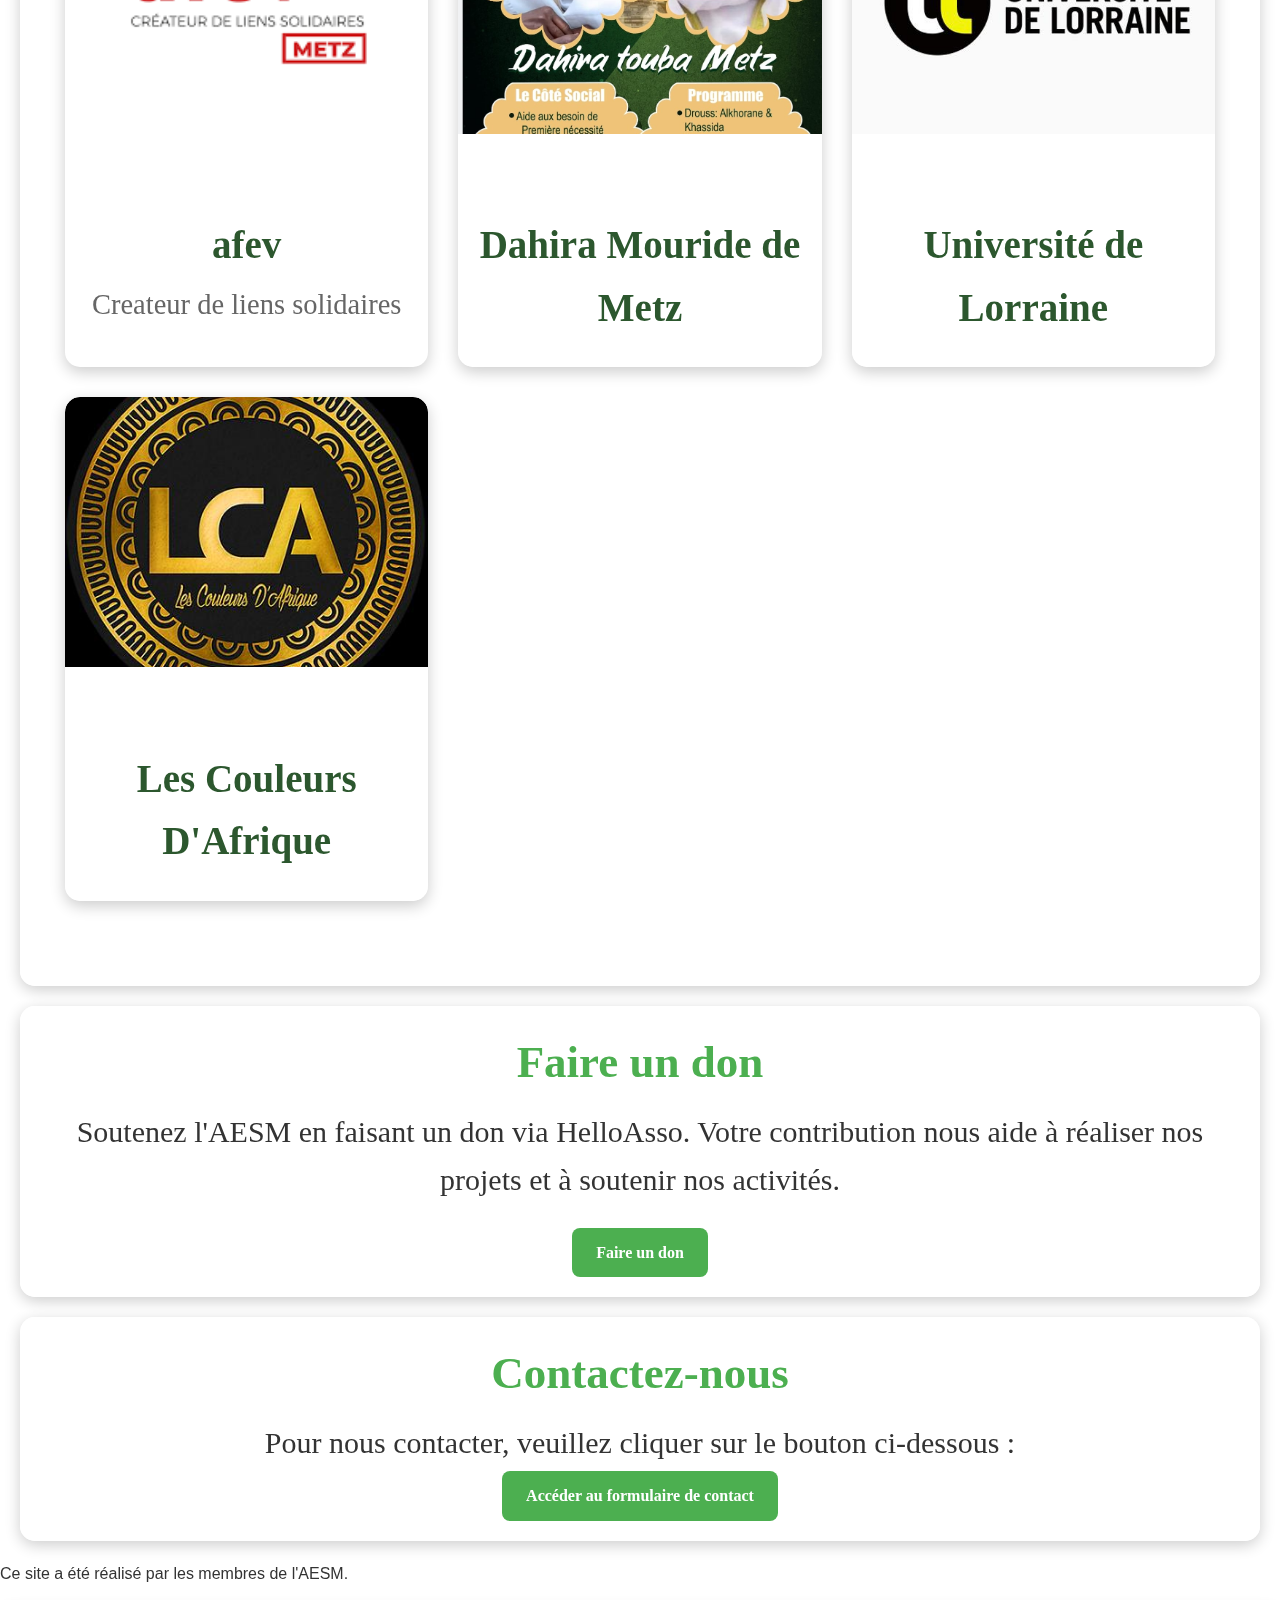
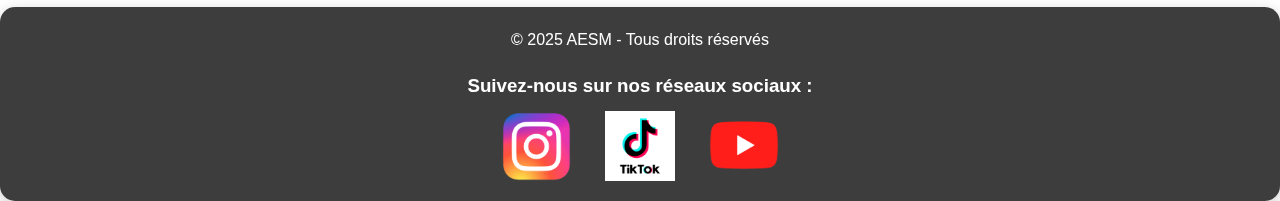
==== commit f4e64f32: "Update index.html" ====
--- a/index.html
+++ b/index.html
@@ -297,6 +297,40 @@
           <button class="voir-plus" aria-expanded="false">Voir plus de photos</button>
         </div>
       </div>
+
+      <div class="events-container">
+  <!-- Événement 5 -->
+  <div class="event">
+    <h3>Korité 2025</h3>
+    <div class="gallery-container">
+      <!-- Premières 3 photos visibles -->
+      <div class="visible-gallery">
+        <img src="K6.JPG" alt="Photo de l'événement K6">
+        <img src="K12.JPG" alt="Photo de l'événement K12">
+        <img src="K9.JPG" alt="Photo de l'événement K9">
+      </div>
+      <!-- Galerie cachée avec les autres photos en ordre aléatoire -->
+      <div class="hidden-gallery">
+        <img src="K4.JPG" alt="Photo de l'événement K4">
+        <img src="K7.JPG" alt="Photo de l'événement K7">
+        <img src="K1.JPG" alt="Photo de l'événement K1">
+        <img src="K17.JPG" alt="Photo de l'événement K17">
+        <img src="K11.JPG" alt="Photo de l'événement K11">
+        <img src="K3.JPG" alt="Photo de l'événement K3">
+        <img src="K14.JPG" alt="Photo de l'événement K14">
+        <img src="K8.JPG" alt="Photo de l'événement K8">
+        <img src="K2.JPG" alt="Photo de l'événement K2">
+        <img src="K15.JPG" alt="Photo de l'événement K15">
+        <img src="K13.JPG" alt="Photo de l'événement K13">
+        <img src="K10.JPG" alt="Photo de l'événement K10">
+        <img src="K16.JPG" alt="Photo de l'événement K16">
+        <img src="K5.JPG" alt="Photo de l'événement K5">
+      </div>
+    </div>
+    <button class="voir-plus" aria-expanded="false">Voir plus de photos</button>
+  </div>
+</div>
+
     </div>
 </section>
 
